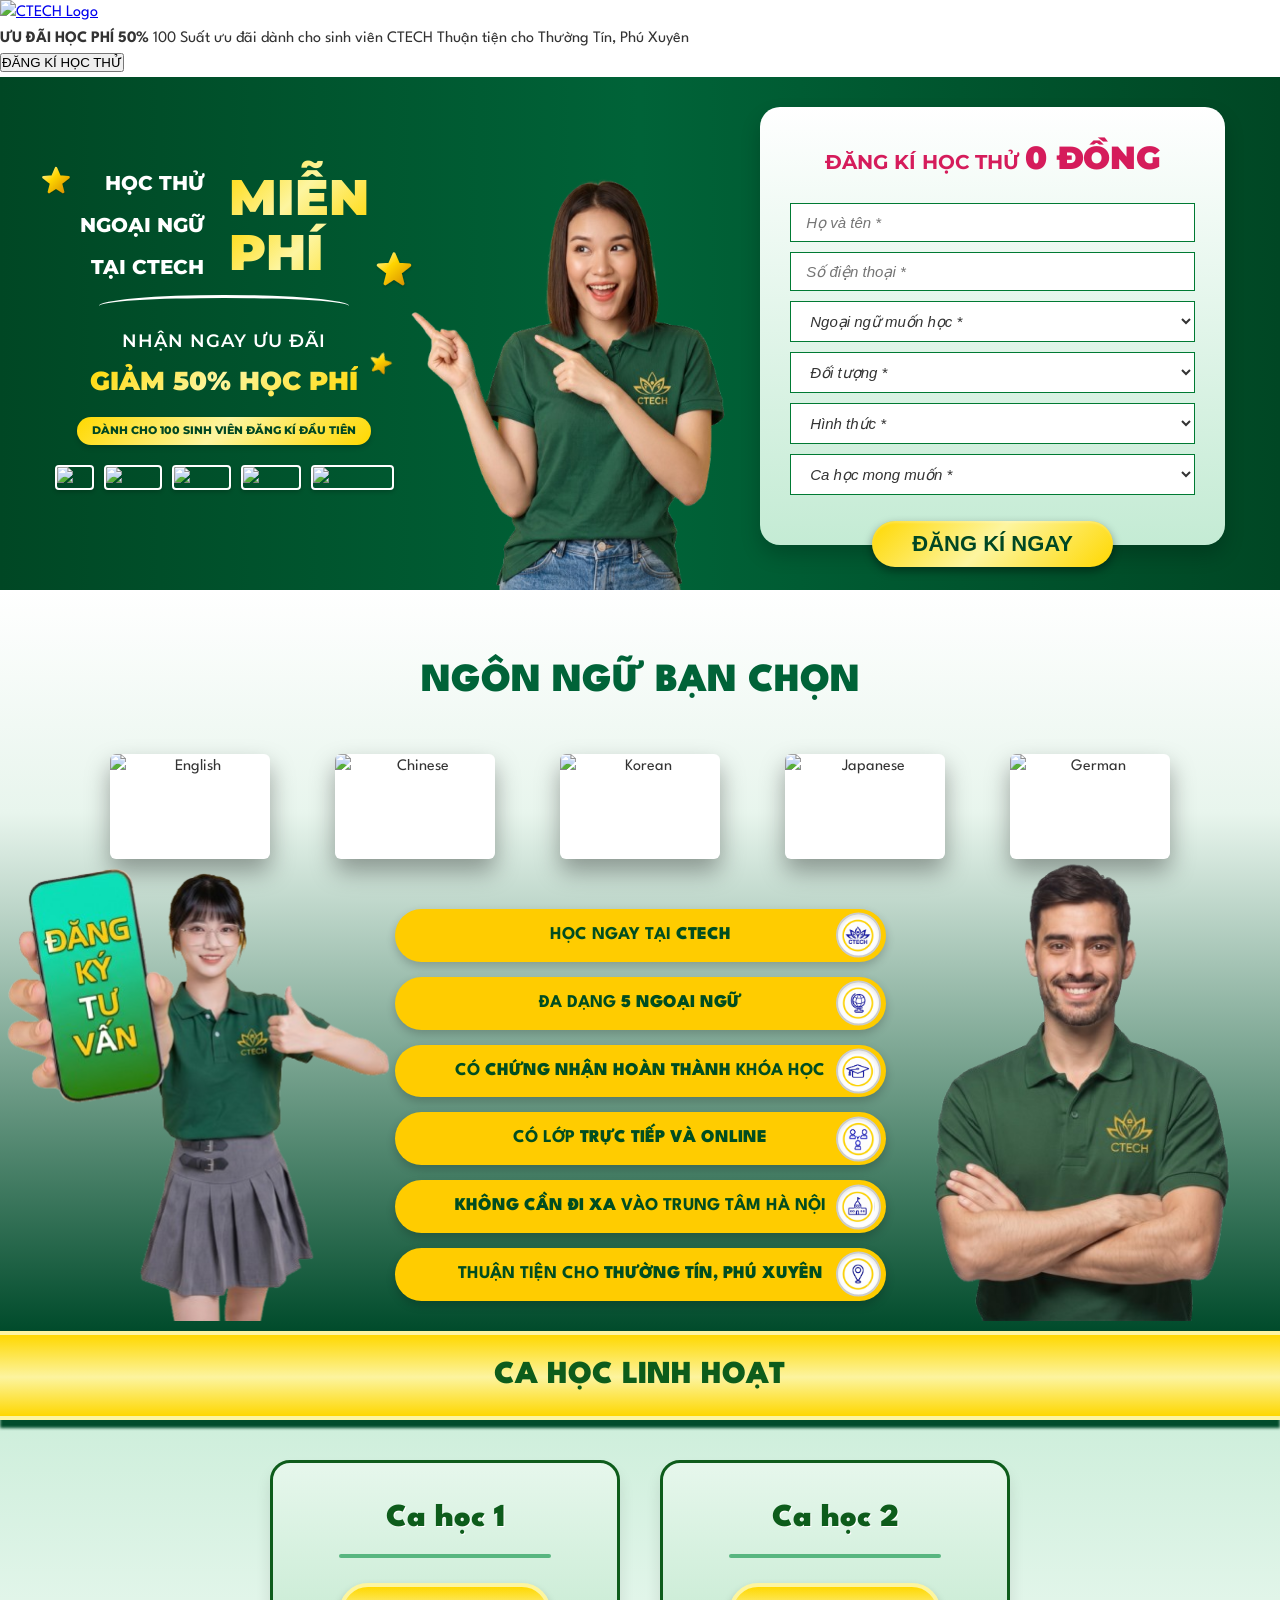
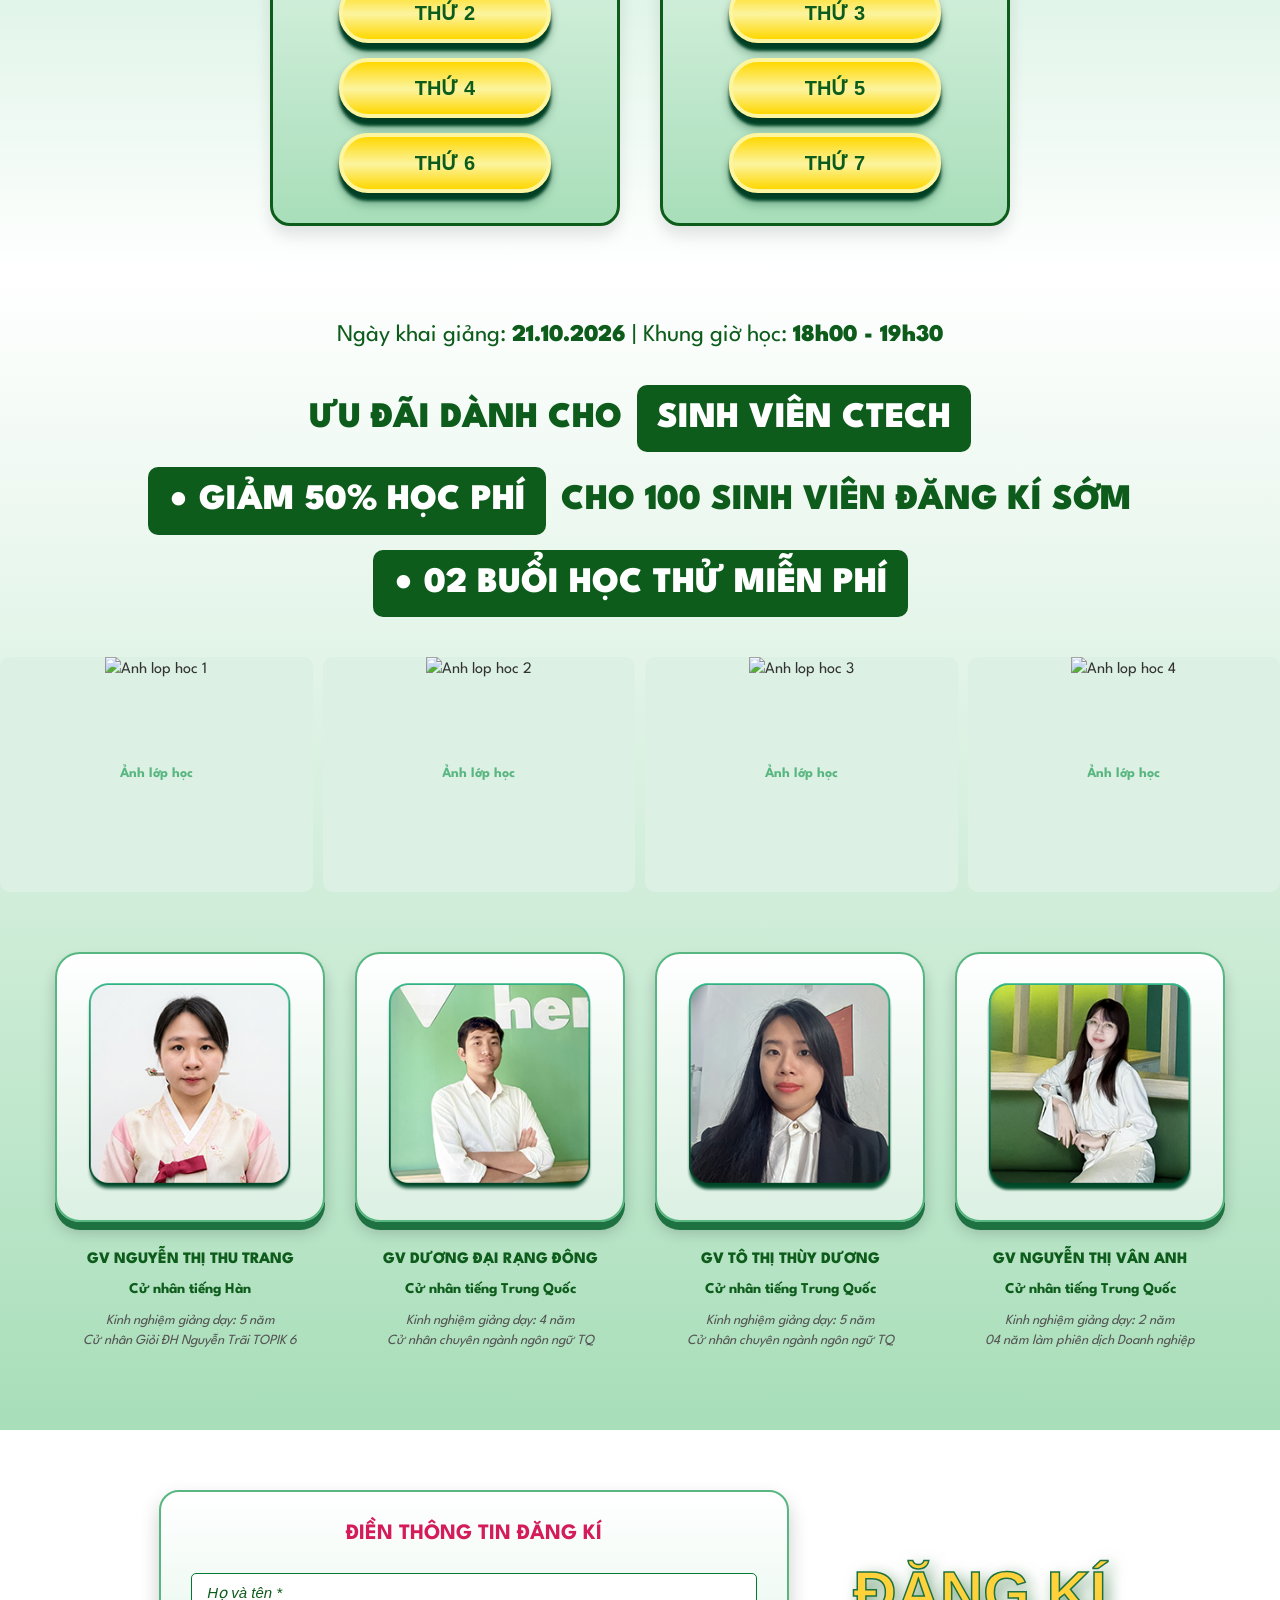
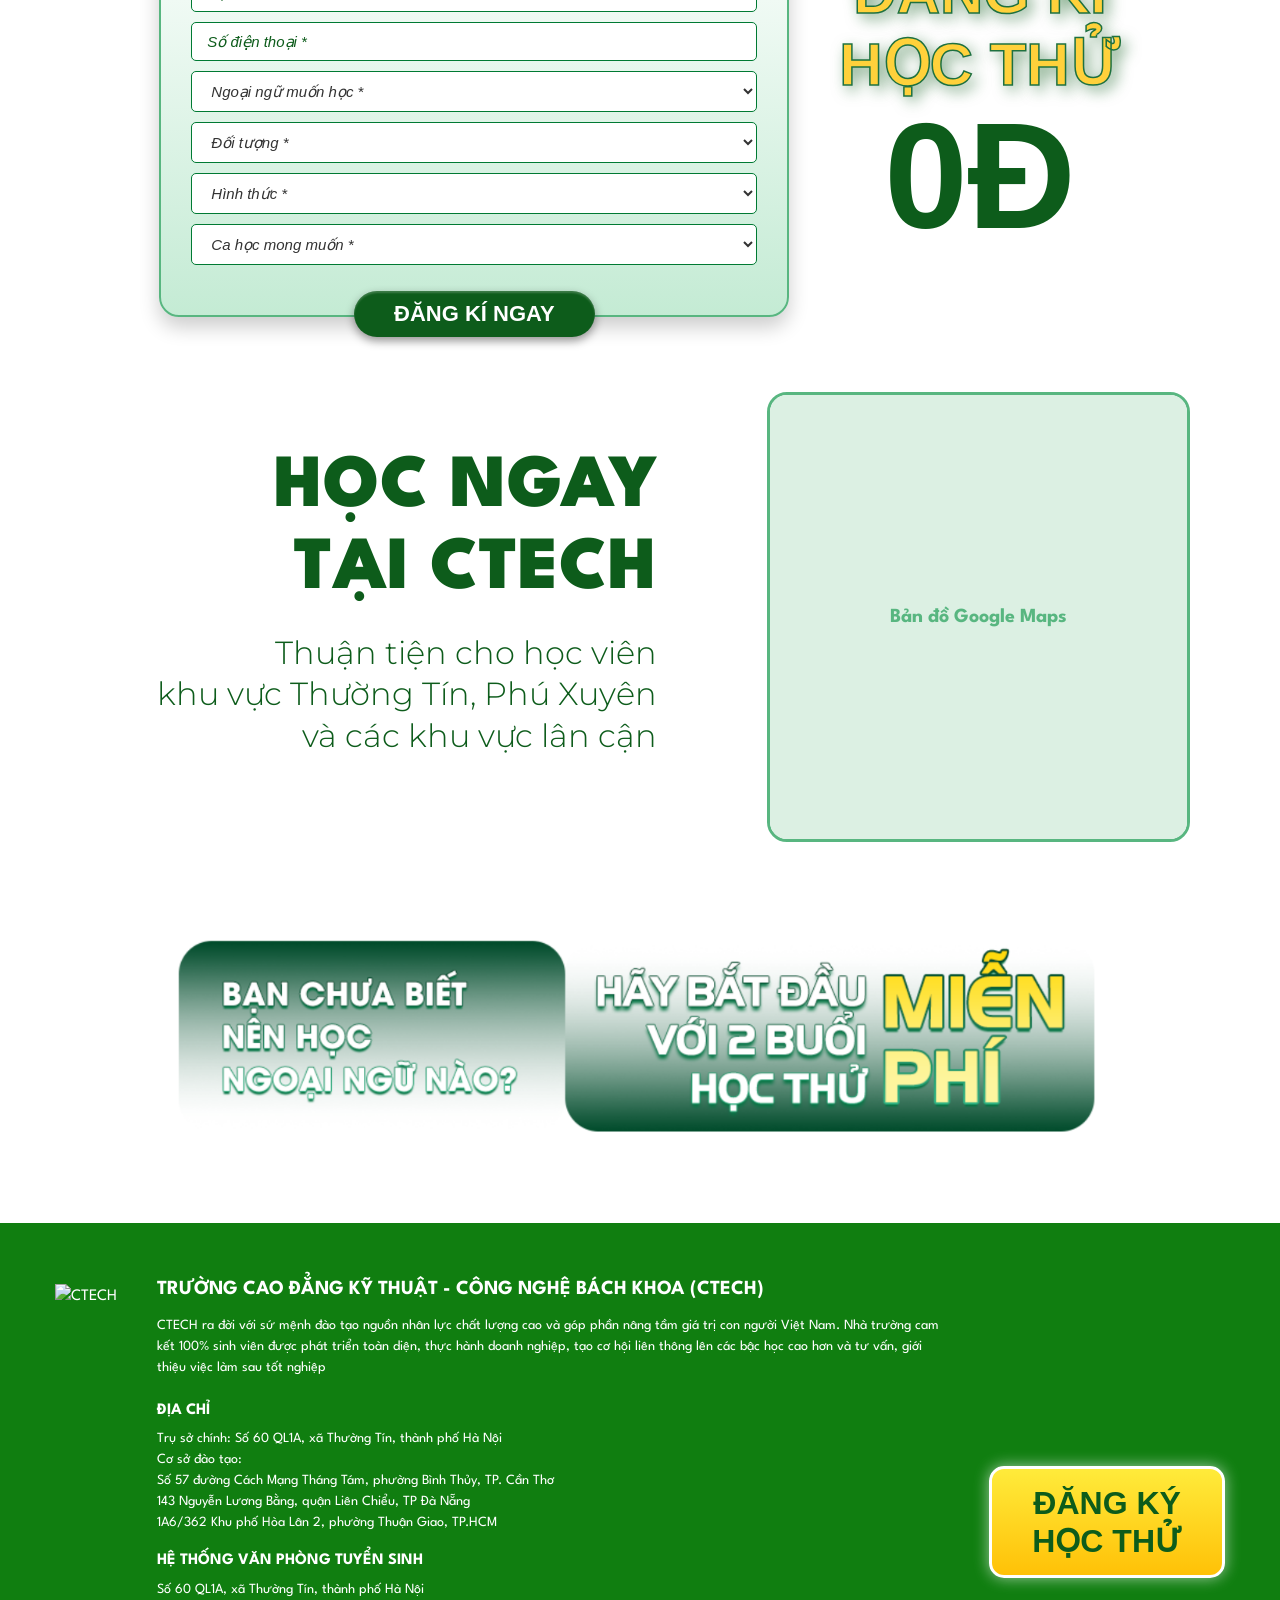
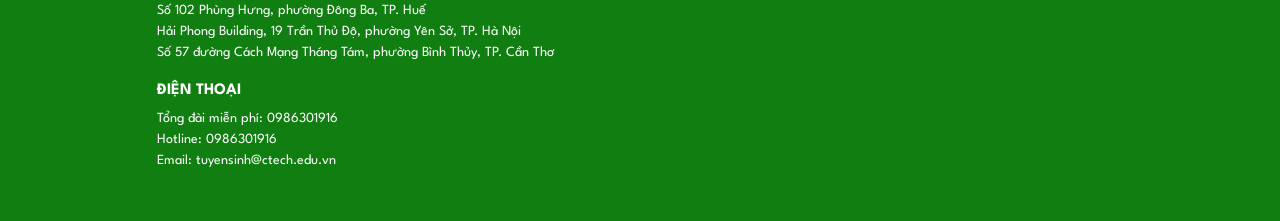
==== index.html @ 94c655a1 "Fix global BR removal, only remove BR in footer info paragraph" ====
﻿<!DOCTYPE html>
<html lang="vi">
<head>
    <meta charset="UTF-8">
    <meta name="viewport" content="width=device-width, initial-scale=1.0">
    <title>CTECH Landing Page</title>
    <link href="https://fonts.googleapis.com/css2?family=League+Spartan:wght@800;900&display=swap" rel="stylesheet">
    <link rel="stylesheet" href="css/colors.css">
    <link rel="stylesheet" href="css/style.css">
    <link rel="stylesheet" href="header/header.css">
    <link rel="stylesheet" href="Banner hero/banner.css">
    <link rel="stylesheet" href="Section2/section2.css">
    <!-- Google Fonts cho phần Banner -->
    <link href="https://fonts.googleapis.com/css2?family=Montserrat:wght@400;600;800;900&display=swap" rel="stylesheet">
</head>
<body>

    <!-- ================= HEADER ================= -->
    <header class="header">
        <div class="header-container">
            <!-- Phần 1: Logo và Text Khuyến mãi -->
            <div class="header-left">
                <a href="#" class="logo">
                    <img src="https://ctech.edu.vn/storage/logo/logo.webp" alt="CTECH Logo">
                </a>
                
                <div class="promo-text">
                    <strong>ƯU ĐÃI HỌC PHÍ 50%</strong>
                    <span>100 Suất ưu đãi dành cho sinh viên CTECH</span>
                    <span>Thuận tiện cho Thường Tín, Phú Xuyên</span>
                </div>
            </div>

            <!-- Phần 2: Nút bấm Đăng ký nằm bên phải -->
            <button class="header-btn">ĐĂNG KÍ HỌC THỬ</button>
        </div>
    </header>

    <!-- ================= HERO BANNER ================= -->
    <section class="hero">
        <div class="hero-container">
            
            <!-- Left: Text content -->
            <div class="hero-left">
                <div class="hero-main-title">
                    <img src="data:image/svg+xml;charset=utf-8,%3Csvg viewBox='0 0 100 100' xmlns='http://www.w3.org/2000/svg'%3E%3Cdefs%3E%3ClinearGradient id='g' x1='0%25' y1='0%25' x2='100%25' y2='100%25'%3E%3Cstop offset='0%25' stop-color='%23fff5b0'/%3E%3Cstop offset='40%25' stop-color='%23ffd500'/%3E%3Cstop offset='100%25' stop-color='%23d68c00'/%3E%3C/linearGradient%3E%3Cfilter id='s' x='-20%25' y='-20%25' width='140%25' height='140%25'%3E%3CfeDropShadow dx='1' dy='3' stdDeviation='2' flood-color='%23003311' flood-opacity='0.5'/%3E%3C/filter%3E%3C/defs%3E%3Cpath d='M50 10 L61 36 L89 38 L65 57 L72 84 L50 70 L28 84 L35 57 L11 38 L39 36 Z' fill='url(%23g)' filter='url(%23s)' stroke='url(%23g)' stroke-width='8' stroke-linejoin='round'/%3E%3C/svg%3E" alt="" class="star-icon-left">
                    <div class="title-col-left">
                        <h2>HỌC THỬ</h2>
                        <h2>NGOẠI NGỮ</h2>
                        <h2>TẠI CTECH</h2>
                    </div>
                    <div class="title-col-right">
                        <h1>MIỄN</h1>
                        <h1>PHÍ</h1>
                        <img src="data:image/svg+xml;charset=utf-8,%3Csvg viewBox='0 0 100 100' xmlns='http://www.w3.org/2000/svg'%3E%3Cdefs%3E%3ClinearGradient id='g' x1='0%25' y1='0%25' x2='100%25' y2='100%25'%3E%3Cstop offset='0%25' stop-color='%23fff5b0'/%3E%3Cstop offset='40%25' stop-color='%23ffd500'/%3E%3Cstop offset='100%25' stop-color='%23d68c00'/%3E%3C/linearGradient%3E%3Cfilter id='s' x='-20%25' y='-20%25' width='140%25' height='140%25'%3E%3CfeDropShadow dx='1' dy='3' stdDeviation='2' flood-color='%23003311' flood-opacity='0.5'/%3E%3C/filter%3E%3C/defs%3E%3Cpath d='M50 10 L61 36 L89 38 L65 57 L72 84 L50 70 L28 84 L35 57 L11 38 L39 36 Z' fill='url(%23g)' filter='url(%23s)' stroke='url(%23g)' stroke-width='8' stroke-linejoin='round'/%3E%3C/svg%3E" alt="" class="star-icon-right">
                    </div>
                </div>

                <div class="hero-divider">
                    <div class="curved-line-css"></div>
                </div>

                <div class="hero-promo">
                    <h3>NHẬN NGAY ƯU ĐÃI</h3>
                    <h2 style="position: relative; display: inline-block;">
                        GIẢM 50% HỌC PHÍ
                        <img src="data:image/svg+xml;charset=utf-8,%3Csvg viewBox='0 0 100 100' xmlns='http://www.w3.org/2000/svg'%3E%3Cdefs%3E%3ClinearGradient id='g' x1='0%25' y1='0%25' x2='100%25' y2='100%25'%3E%3Cstop offset='0%25' stop-color='%23fff5b0'/%3E%3Cstop offset='40%25' stop-color='%23ffd500'/%3E%3Cstop offset='100%25' stop-color='%23d68c00'/%3E%3C/linearGradient%3E%3Cfilter id='s' x='-20%25' y='-20%25' width='140%25' height='140%25'%3E%3CfeDropShadow dx='1' dy='3' stdDeviation='2' flood-color='%23003311' flood-opacity='0.5'/%3E%3C/filter%3E%3C/defs%3E%3Cpath d='M50 10 L61 36 L89 38 L65 57 L72 84 L50 70 L28 84 L35 57 L11 38 L39 36 Z' fill='url(%23g)' filter='url(%23s)' stroke='url(%23g)' stroke-width='8' stroke-linejoin='round'/%3E%3C/svg%3E" alt="" class="star-icon-small">
                    </h2>
                </div>

                <div class="hero-badge">
                    DÀNH CHO 100 SINH VIÊN ĐĂNG KÍ ĐẦU TIÊN
                </div>

                <div class="hero-flags">
                    <img src="https://upload.wikimedia.org/wikipedia/en/a/ae/Flag_of_the_United_Kingdom.svg" alt="UK">
                    <img src="https://upload.wikimedia.org/wikipedia/commons/f/fa/Flag_of_the_People%27s_Republic_of_China.svg" alt="China">
                    <img src="https://upload.wikimedia.org/wikipedia/commons/0/09/Flag_of_South_Korea.svg" alt="Korea">
                    <img src="https://upload.wikimedia.org/wikipedia/en/9/9e/Flag_of_Japan.svg" alt="Japan">
                    <img src="https://upload.wikimedia.org/wikipedia/en/b/ba/Flag_of_Germany.svg" alt="Germany">
                </div>
            </div>

            <!-- Center: Girl Image -->
            <div class="hero-center">
                <img src="Banner hero/student.png" alt="Student" class="hero-girl">
            </div>

            <!-- Right: Form -->
            <div class="hero-right">
                <div class="hero-form-box">
                    <div class="form-title">
                        ĐĂNG KÍ HỌC THỬ <span>0 ĐỒNG</span>
                    </div>
                    <form id="hero-form">
                        <input type="text" name="name" placeholder="Họ và tên *">
                        <input type="tel" name="phone" placeholder="Số điện thoại *">
                        <select name="language">
                            <option value="">Ngoại ngữ muốn học *</option>
                        </select>
                        <select name="target">
                            <option value="">Đối tượng *</option>
                        </select>
                        <select name="format">
                            <option value="">Hình thức *</option>
                        </select>
                        <select name="shift">
                            <option value="">Ca học mong muốn *</option>
                        </select>
                        
                        <div class="form-submit-wrapper">
                            <button type="submit" class="hero-submit-btn">ĐĂNG KÍ NGAY</button>
                        </div>
                    </form>
                </div>
            </div>
            
        </div>
    </section>

            <!-- ================= LANGUAGES ================= -->
    <section class="languages">
        <div class="container text-center">
            <h2 class="section-title">NGÔN NGỮ BẠN CHỌN</h2>
            <div class="flags">
                <img src="https://upload.wikimedia.org/wikipedia/en/a/ae/Flag_of_the_United_Kingdom.svg" alt="English">
                <img src="https://upload.wikimedia.org/wikipedia/commons/f/fa/Flag_of_the_People%27s_Republic_of_China.svg" alt="Chinese">
                <img src="https://upload.wikimedia.org/wikipedia/commons/0/09/Flag_of_South_Korea.svg" alt="Korean">
                <img src="https://upload.wikimedia.org/wikipedia/en/9/9e/Flag_of_Japan.svg" alt="Japanese">
                <img src="https://upload.wikimedia.org/wikipedia/en/b/ba/Flag_of_Germany.svg" alt="German">
            </div>
            
            <div class="languages-content">
                <div class="side-image left-girl">
                    <!-- Ảnh cô gái cầm điện thoại -->
                    <img src="Section2/Section2 IMG/girl-removebg-preview.png" alt="Đăng ký tư vấn">
                </div>
                
                <div class="benefits-list">
                    <ul>
                        <li>
                            <span>HỌC NGAY TẠI <strong>CTECH</strong></span>
                            <div class="icon-circle"><img src="Section2/Section2 IMG/icon1.png" alt="Icon"></div>
                        </li>
                        <li>
                            <span>ĐA DẠNG <strong>5 NGOẠI NGỮ</strong></span>
                            <div class="icon-circle"><img src="Section2/Section2 IMG/icon2.png" alt="Icon"></div>
                        </li>
                        <li>
                            <span>CÓ <strong>CHỨNG NHẬN HOÀN THÀNH</strong> KHÓA HỌC</span>
                            <div class="icon-circle"><img src="Section2/Section2 IMG/icon3.png" alt="Icon"></div>
                        </li>
                        <li>
                            <span>CÓ LỚP <strong>TRỰC TIẾP VÀ ONLINE</strong></span>
                            <div class="icon-circle"><img src="Section2/Section2 IMG/icon4.png" alt="Icon"></div>
                        </li>
                        <li>
                            <span><strong>KHÔNG CẦN ĐI XA</strong> VÀO TRUNG TÂM HÀ NỘI</span>
                            <div class="icon-circle"><img src="Section2/Section2 IMG/icon5.png" alt="Icon"></div>
                        </li>
                        <li>
                            <span>THUẬN TIỆN CHO <strong>THƯỜNG TÍN, PHÚ XUYÊN</strong></span>
                            <div class="icon-circle"><img src="Section2/Section2 IMG/icoon6.png" alt="Icon"></div>
                        </li>
                    </ul>
                </div>
                
                <div class="side-image right-man">
                    <!-- Ảnh người đàn ông khoanh tay -->
                    <img src="Section2/Section2 IMG/man-removebg-preview.png" alt="Nam sinh">
                </div>
            </div>
        </div>
    </section>

    


    <!-- ================= SECTION 3: CA HOC LINH HOAT ================= -->
    <section class="sec-schedule">
        <div class="schedule-title-bar">
            <h2>CA HỌC LINH HOẠT</h2>
        </div>
        <div class="schedule-cards-container">
            <div class="schedule-card">
                <h3>Ca học 1</h3>
                <div class="schedule-line"></div>
                <div class="schedule-pills">
                    <div class="pill">THỨ 2</div>
                    <div class="pill">THỨ 4</div>
                    <div class="pill">THỨ 6</div>
                </div>
            </div>
            
            <div class="schedule-card">
                <h3>Ca học 2</h3>
                <div class="schedule-line"></div>
                <div class="schedule-pills">
                    <div class="pill">THỨ 3</div>
                    <div class="pill">THỨ 5</div>
                    <div class="pill">THỨ 7</div>
                </div>
            </div>
        </div>
    </section>
    <!-- ================= SECTION 4: KHAI GIANG & UU DAI ================= -->
    <section class="sec-offers">
        <div class="offers-container">
            <div class="offers-header">
                <p>Ngày khai giảng: <strong>21.10.2026</strong> | Khung giờ học: <strong>18h00 - 19h30</strong></p>
            </div>
            
            <div class="offers-content">
                <div class="offer-line-1">
                    <span class="text-green">ƯU ĐÃI DÀNH CHO</span>
                    <span class="box-green">SINH VIÊN CTECH</span>
                </div>
                
                <div class="offer-line-2">
                    <span class="box-green">• GIẢM 50% HỌC PHÍ</span>
                    <span class="text-green">CHO 100 SINH VIÊN ĐĂNG KÍ SỚM</span>
                </div>
                
                <div class="offer-line-3">
                    <span class="box-green">• 02 BUỔI HỌC THỬ MIỄN PHÍ</span>
                </div>
            </div>
            
            <div class="offers-gallery">
                <!-- Gallery ?nh th?t (s?n sng d? thay ?nh) -->
                <div class="real-gallery-grid">
                    <div class="gallery-item">
                        <img src="" alt="Anh lop hoc 1" class="placeholder-img">
                    </div>
                    <div class="gallery-item">
                        <img src="" alt="Anh lop hoc 2" class="placeholder-img">
                    </div>
                    <div class="gallery-item">
                        <img src="" alt="Anh lop hoc 3" class="placeholder-img">
                    </div>
                    <div class="gallery-item">
                        <img src="" alt="Anh lop hoc 4" class="placeholder-img">
                    </div>
                </div>
            </div>
        </div>
    <!-- ================= SECTION 5: TEACHERS ================= -->
    <section class="teachers">
        
            <div class="teachers-container">
            <div class="teacher-card">
                <div class="teacher-img-box">
                    <img src="GV IMG/Nguyn_Th_Thu_Trang.png" alt="Nguyễn Thị Thu Trang">
                </div>
                <div class="teacher-info">
                    <h4>GV NGUYỄN THỊ THU TRANG</h4>
                    <p class="teacher-title">Cử nhân tiếng Hàn</p>
                    <p class="teacher-desc">Kinh nghiệm giảng dạy: 5 năm<br>Cử nhân Giỏi ĐH Nguyễn Trãi TOPIK 6</p>
                </div>
            </div>
            
            <div class="teacher-card">
                <div class="teacher-img-box">
                    <img src="GV IMG/Dng_i_Rng_ng.png" alt="Dương Đại Rạng Đông">
                </div>
                <div class="teacher-info">
                    <h4>GV DƯƠNG ĐẠI RẠNG ĐÔNG</h4>
                    <p class="teacher-title">Cử nhân tiếng Trung Quốc</p>
                    <p class="teacher-desc">Kinh nghiệm giảng dạy: 4 năm<br>Cử nhân chuyên ngành ngôn ngữ TQ</p>
                </div>
            </div>
            
            <div class="teacher-card">
                <div class="teacher-img-box">
                    <img src="GV IMG/T_Th_Thy_Dng.png" alt="Tô Thị Thùy Dương">
                </div>
                <div class="teacher-info">
                    <h4>GV TÔ THỊ THÙY DƯƠNG</h4>
                    <p class="teacher-title">Cử nhân tiếng Trung Quốc</p>
                    <p class="teacher-desc">Kinh nghiệm giảng dạy: 5 năm<br>Cử nhân chuyên ngành ngôn ngữ TQ</p>
                </div>
            </div>
            
            <div class="teacher-card">
                <div class="teacher-img-box">
                    <img src="GV IMG/Nguyn_Th_Vn_Anh.png" alt="Nguyễn Thị Vân Anh">
                </div>
                <div class="teacher-info">
                    <h4>GV NGUYỄN THỊ VÂN ANH</h4>
                    <p class="teacher-title">Cử nhân tiếng Trung Quốc</p>
                    <p class="teacher-desc">Kinh nghiệm giảng dạy: 2 năm<br>04 năm làm phiên dịch Doanh nghiệp</p>
                </div>
            </div>
        </div>
    </section>
    </section>

    <!-- ================= SECTION 6: BOTTOM FORM ================= -->
    <section class="sec-bottom-form">
        <div class="bottom-form-container">
                        <div class="hero-form-box" style="border-radius: 20px; border: 2px solid #58b680; max-width: 100%;">
                <div class="form-title" style="color: #d51c5b; font-size: 22px;">
                    ĐIỀN THÔNG TIN ĐĂNG KÍ
                </div>
                <form id="bottom-form">
                    <input type="text" name="name" placeholder="Họ và tên *" required>
                    <input type="tel" name="phone" placeholder="Số điện thoại *" required>
                    <select name="language" required>
                        <option value="" disabled selected hidden>Ngoại ngữ muốn học *</option>
                        <option value="trung">Tiếng Trung</option>
                        <option value="han">Tiếng Hàn</option>
                    </select>
                    <select name="target" required>
                        <option value="" disabled selected hidden>Đối tượng *</option>
                        <option value="sv">Sinh viên</option>
                        <option value="nl">Người đi làm</option>
                    </select>
                    <select name="format" required>
                        <option value="" disabled selected hidden>Hình thức *</option>
                        <option value="offline">Học trực tiếp</option>
                        <option value="online">Học trực tuyến</option>
                    </select>
                    <select name="shift" required>
                        <option value="" disabled selected hidden>Ca học mong muốn *</option>
                        <option value="ca1">Ca học 1</option>
                        <option value="ca2">Ca học 2</option>
                    </select>
                    
                    <div class="form-submit-wrapper">
                        <!-- Nt mu xanh luu b?o d?nh theo ?nh 6.png nhung class base l hero -->
                        <button type="submit" class="hero-submit-btn" style="background: #0d5c1b; color: #fff; text-shadow: none;">ĐĂNG KÍ NGAY</button>
                      </div>
                  </form>
              </div>
              
              <div class="bottom-form-text">
    <h2><span class="text-3d">ĐĂNG KÍ</span><br><span class="text-3d">HỌC THỬ</span><br><span class="text-giant">0Đ</span></h2>
</div>
          </div>
    </section>
    <!-- ================= SECTION 7: LOCATION ================= -->
    <section class="sec-location">
        <div class="location-container">
            <div class="location-text">
                <h2>HỌC NGAY<br>TẠI CTECH</h2>
                <p>Thuận tiện cho học viên<br>khu vực Thường Tín, Phú Xuyên<br>và các khu vực lân cận</p>
            </div>
            <div class="location-map">
                <!-- Khung ch?a Google Maps th?t (s?n sng nhng iframe) -->
                <div class="real-map-placeholder">
                    <span class="map-text">Bản đồ Google Maps</span>
                    <!-- Sau ny ch? c?n pn th? iframe c?a Google Maps vo dy -->
                </div>
            </div>
        </div>
                <div class="location-banner">
            <img src="Banner2.png" alt="Banner 2" style="max-width: 100%; height: auto; display: block; margin: 50px auto 0; clip-path: inset(0 5px 5px 0);">
        </div>
    </section>

    <!-- ================= SECTION 8: FOOTER ================= -->
    <footer class="sec-footer">
        <div class="footer-container">
            <div class="footer-logo">
                <img src="logoFooter.png" alt="CTECH">
            </div>
            <div class="footer-info">
                <h3>TRƯỜNG CAO ĐẲNG KỸ THUẬT - CÔNG NGHỆ BÁCH KHOA (CTECH)</h3>
                <p>CTECH ra đời với sứ mệnh đào tạo nguồn nhân lực chất lượng cao và góp phần nâng tầm giá trị con người Việt Nam. Nhà trường cam kết 100% sinh viên được phát triển toàn diện, thực hành doanh nghiệp, tạo cơ hội liên thông lên các bậc học cao hơn và tư vấn, giới thiệu việc làm sau tốt nghiệp</p>
                <div class="footer-columns">
                    <div class="col">
                        <h4>ĐỊA CHỈ</h4>
                        <p>Trụ sở chính: Số 60 QL1A, xã Thường Tín, thành phố Hà Nội<br>
                        Cơ sở đào tạo:<br>
                        Số 57 đường Cách Mạng Tháng Tám, phường Bình Thủy, TP. Cần Thơ<br>
                        143 Nguyễn Lương Bằng, quận Liên Chiểu, TP Đà Nẵng<br>
                        1A6/362 Khu phố Hòa Lân 2, phường Thuận Giao, TP.HCM</p>
                    </div>
                    <div class="col">
                        <h4>HỆ THỐNG VĂN PHÒNG TUYỂN SINH</h4>
                        <p>Số 60 QL1A, xã Thường Tín, thành phố Hà Nội<br>
                        Số 102 Phùng Hưng, phường Đông Ba, TP. Huế<br>
                        Hải Phong Building, 19 Trần Thủ Độ, phường Yên Sở, TP. Hà Nội<br>
                        Số 57 đường Cách Mạng Tháng Tám, phường Bình Thủy, TP. Cần Thơ</p>
                    </div>
                    <div class="col">
                        <h4>ĐIỆN THOẠI</h4>
                        <p>Tổng đài miễn phí: 0986301916<br>
                        Hotline: 0986301916<br>
                        Email: tuyensinh@ctech.edu.vn</p>
                    </div>
                </div>
            </div>
            <div class="footer-btn-container">
                <button class="footer-btn">ĐĂNG KÝ<br>HỌC THỬ</button>
            </div>
        </div>
    </footer>
    <script src="js/main.js"></script>
</body>
</html>
---- css/colors.css ----
﻿:root {
    --color-primary-dark: #004d20;
    --color-primary: #006338;
    --color-primary-light: #007a33;
    --color-accent: #ffcc00;
    --color-accent-hover: #f7a800;
    --color-white: #ffffff;
    --color-text-dark: #333333;
    --color-text-gray: #555555;
    --color-bg-light: #f9f9f9;
    --color-bg-tint: #e0f2f1;
    --color-bg-green-light: #e8f5e9;
    --color-border: #cccccc;
    --color-transparent: transparent;
}
---- css/style.css ----
﻿/* style.css */

/* Reset & Base Styles */
* {
    margin: 0;
    padding: 0;
    box-sizing: border-box;
}

body {
    font-family: 'League Spartan', 'Montserrat', sans-serif;
    color: var(--color-text-dark);
    line-height: 1.6;
    background-color: var(--color-white);
}

.container {
    max-width: 1200px;
    margin: 0 auto;
    padding: 0 15px;
}

.text-center {
    text-align: center;
}

/* Buttons */
.btn {
    padding: 12px 24px;
    font-size: 16px;
    font-weight: bold;
    border: none;
    border-radius: 5px;
    cursor: pointer;
    transition: 0.3s;
}
.btn-warning {
    background-color: var(--color-accent-hover);
    color: var(--color-white);
}
.btn-warning:hover {
    background-color: #e59a00;
}
.btn-primary {
    background-color: var(--color-primary-light);
    color: var(--color-white);
    width: 100%;
}
.btn-primary:hover {
    background-color: #005a26;
}
.btn-outline {
    background-color: var(--color-transparent);
    border: 2px solid var(--color-white);
    color: var(--color-white);
    padding: 10px 20px;
}
.btn-outline:hover {
    background-color: var(--color-white);
    color: var(--color-primary-light);
}

/* ================= SCHEDULE & OFFERS ================= */
.schedule-offers {
    background: linear-gradient(180deg, #e4f0e7 0%, #b2d5be 50%, #528c68 100%);
    padding: 0 0 60px 0;
}

.schedule-banner {
    background-image: linear-gradient(135deg, rgba(255,216,0,1) 0%, rgba(253,245,160,1) 48%, rgba(255,216,0,1) 100%);
    text-align: center;
    padding: 15px 0;
    box-shadow: 0 15px 25px rgba(0,0,0,0.2); /* Đổ bóng mạnh hơn cho dải băng vàng */
    margin-bottom: 40px;
    border-top: 3px solid #fff;
    border-bottom: 3px solid #fff;
}

.section-title-yellow {
    color: var(--color-primary);
    font-family: 'Arial Black', Arial, sans-serif; 
    font-size: 48px; /* Tiếp tục tăng to hơn */
    letter-spacing: 2px; /* Kéo giãn khoảng cách giữa các chữ cái */
    font-weight: 900;
    margin: 0;
    text-transform: uppercase;
}

.schedule-container {
    margin-bottom: 40px;
}

.schedule-cards {
    display: flex;
    justify-content: center;
    gap: 60px;
    margin-bottom: 30px;
    flex-wrap: wrap;
}

.card {
    background: #d4e8d9;
    border: 1.5px solid var(--color-primary-dark);
    border-radius: 15px;
    width: 320px;
    padding: 30px 20px 40px 20px;
    box-shadow: 0 6px 15px rgba(0,0,0,0.1);
}

.card-header {
    margin-bottom: 35px;
    position: relative;
    display: flex;
    justify-content: center;
    border-bottom: none;
    padding-bottom: 0;
    z-index: 1; /* For stacking context */
}

.card-header::after {
    content: '';
    position: absolute;
    bottom: -15px;
    width: 75%;
    height: 4px; 
    background-color: #0a6438; 
    /* Viền trắng dày 4px bao quanh, sau đó đổ bóng xéo xuống dưới phải */
    box-shadow: 
        0 0 0 4px #ffffff, 
        2px 2px 0 4px #063a20,
        3px 3px 0 4px #063a20,
        4px 4px 0 4px #063a20,
        5px 5px 0 4px #063a20,
        6px 6px 0 4px #063a20;
    z-index: -2;
}

.card h3 {
    font-family: 'League Spartan', 'Montserrat', sans-serif;
    font-size: 50px;
    font-weight: 900;
    color: #0a6438; 
    -webkit-text-stroke: 0; 
    text-transform: none; 
    margin: 0;
    position: relative;
    z-index: 2;
    text-shadow: none;
    letter-spacing: 2px;
}

.card h3::before {
    content: attr(data-text);
    position: absolute;
    left: 0;
    top: 0;
    color: #ffffff; /* Ruột trắng */
    -webkit-text-stroke: 8px #ffffff; /* Viền trắng siêu dày */
    z-index: -1; /* Nằm dưới chữ chính */
    /* Bóng 3D đổ xéo xuống dưới góc phải giống ảnh gốc */
    text-shadow: 
        1px 1px 0 #063a20,
        2px 2px 0 #063a20,
        3px 3px 0 #063a20,
        4px 4px 0 #063a20,
        5px 5px 0 #063a20,
        6px 6px 0 #063a20,
        7px 7px 0 #063a20,
        8px 8px 0 #063a20;
}

.card ul {
    list-style: none;
    padding: 0;
    margin: 0;
    display: flex;
    flex-direction: column;
    gap: 15px;
    align-items: center;
}

.pill {
    font-family: 'Arial Black', Arial, sans-serif;
    background: linear-gradient(180deg, #ffea75 0%, #ffc107 100%);
    color: var(--color-primary-dark);
    font-weight: 900;
    font-size: 24px;
    padding: 10px 40px;
    border-radius: 50px;
    border: 1.5px solid var(--color-primary-dark);
    display: inline-block;
    box-shadow: 0 5px 8px rgba(0,0,0,0.25);
    width: 220px;
    text-align: center;
}

.schedule-info {
    font-size: 20px;
    color: var(--color-primary-dark);
}

/* OFFERS */
.offers-container {
    text-align: center;
}

.offers-title {
    font-size: 32px;
    color: var(--color-primary);
    font-weight: 900;
    margin-bottom: 20px;
    text-transform: uppercase;
    display: flex;
    justify-content: center;
    align-items: center;
    gap: 10px;
    flex-wrap: wrap;
}

.highlight-bg {
    background-color: var(--color-primary);
    color: var(--color-white);
    padding: 5px 15px;
    border-radius: 8px;
    display: inline-flex;
    align-items: center;
}

.offers-list {
    list-style: none;
    padding: 0;
    margin: 0 auto;
    display: inline-flex;
    flex-direction: column;
    align-items: flex-start;
    gap: 15px;
}

.offers-list li {
    display: flex;
    align-items: center;
    font-size: 22px;
    font-weight: 900;
    gap: 10px;
    flex-wrap: wrap;
}

.offers-list .highlight-bg::before {
    content: "•";
    margin-right: 10px;
    color: var(--color-white);
}

.offers-list .normal-text {
    color: var(--color-primary);
}

/* ================= TEACHERS ================= */
.teachers {
    padding: 60px 0;
}
.teacher-grid {
    display: flex;
    justify-content: space-between;
    flex-wrap: wrap;
    gap: 20px;
}
.teacher-card {    display: flex;
    flex-direction: column;
    align-items: center;
    text-align: center;
}

.teacher-img-box {
    width: 100%;
    aspect-ratio: 1; /* Hinh vuong bo tron */
    background: linear-gradient(180deg, #ffffff 0%, #dcf0e3 100%);
    border-radius: 25px;
    box-shadow: 0 8px 0px #1e7140, 0 10px 15px rgba(0,0,0,0.2);
    overflow: hidden;
    margin-bottom: 25px;
    position: relative;
    border: 2px solid #58b680;
}

.teacher-img-box img {
    width: 100%;
    height: 100%;
    object-fit: cover;
    object-position: top center;
}

.teacher-info h4 {
    color: #0d5c1b;
    font-size: 16px;
    font-weight: 800;
    margin: 0 0 5px 0;
    text-transform: uppercase;
}

.teacher-title {
    color: #0d5c1b;
    font-size: 15px;
    font-weight: bold;
    margin: 0 0 10px 0;
}

.teacher-desc {
    color: #555;
    font-size: 14px;
    font-style: italic;
    line-height: 1.4;
    margin: 0;
}

@media (max-width: 768px) {
    .teacher-card {
        width: calc(50% - 15px);
        margin-bottom: 30px;
    }
    .teacher-info h4 { font-size: 14px; }
    .teacher-title { font-size: 13px; }
    .teacher-desc { font-size: 12px; }
}

@media (max-width: 480px) {
    .teacher-card {
        width: 100%;
        max-width: 280px;
    }
}

/* ================= SECTION 3 ================= */
.sec-schedule {
    background: linear-gradient(180deg, #c4ebd4 0%, #ffffff 100%);
    padding-bottom: 50px;
}

.schedule-title-bar {
    background-image: linear-gradient(0deg, rgba(255,216,0,0.996078431372549) 0%, rgba(253,245,160,0.997929739044207) 48%, rgba(255,216,0,0.9999999999999999) 100%);
    text-align: center;
    padding: 15px 0;
    filter: drop-shadow(0px 8px 1.5px #004b2b);
    border-top: 4px solid #fdf5a0;
    border-bottom: 4px solid #fdf5a0;
    margin-bottom: 40px;
    width: 100%;
}

.schedule-title-bar h2 {
    color: #0d5c1b;
    font-size: 32px;
    font-weight: 900;
    margin: 0;
    text-transform: uppercase;
}

.schedule-cards-container {
    max-width: 800px;
    margin: 0 auto;
    display: flex;
    justify-content: center;
    gap: 40px;
    padding: 0 20px;
}

.schedule-card {
    background: linear-gradient(180deg, #e6f7ec 0%, #a8deb9 100%);
    border: 3px solid #0d5c1b;
    border-radius: 20px;
    padding: 30px 40px;
    width: 100%;
    max-width: 350px;
    text-align: center;
    box-shadow: 0 10px 15px rgba(0,0,0,0.1);
}

.schedule-card h3 {
    color: #0d5c1b;
    font-size: 32px;
    font-weight: 900;
    margin: 0 0 10px 0;
    text-shadow: 1px 1px 0px #fff;
}

.schedule-line {
    width: 80%;
    height: 4px;
    background-color: #58b680;
    margin: 0 auto 25px auto;
    border-radius: 2px;
}

.schedule-pills {
    display: flex;
    flex-direction: column;
    gap: 15px;
    align-items: center;
}

.schedule-pills .pill {
    background-image: linear-gradient(0deg, rgba(255,216,0,0.996078431372549) 0%, rgba(253,245,160,0.997929739044207) 48%, rgba(255,216,0,0.9999999999999999) 100%);
    color: #0d5c1b;
    font-size: 20px;
    font-weight: 900;
    padding: 10px 40px;
    border-radius: 29px;
    border: 4px solid #fdf5a0;
    filter: drop-shadow(0px 8px 1.5px #004b2b);
    width: 80%;
}

@media (max-width: 768px) {
    .schedule-cards-container {
        flex-direction: column;
        align-items: center;
        gap: 20px;
    }
    .schedule-title-bar h2 { font-size: 24px; }
}

/* ================= SECTION 4 ================= */
.sec-offers {
    background: linear-gradient(180deg, #ffffff 0%, #a8deb9 100%);
    padding-top: 40px;
    text-align: center;
}

.offers-header p {
    color: #0d5c1b;
    font-size: 24px;
    margin: 0 0 30px 0;
}

.offers-header strong {
    font-weight: 900;
}

.offers-content {
    display: flex;
    flex-direction: column;
    gap: 15px;
    align-items: center;
    margin-bottom: 40px;
}

.offer-line-1, .offer-line-2, .offer-line-3 {
    display: flex;
    align-items: center;
    justify-content: center;
    gap: 15px;
    flex-wrap: wrap;
}

.text-green {
    color: #0d5c1b;
    font-size: 36px;
    font-weight: 900;
    text-transform: uppercase;
}

.box-green {
    background-color: #0d5c1b;
    color: #ffffff;
    font-size: 36px;
    font-weight: 900;
    padding: 5px 20px;
    border-radius: 10px;
    text-transform: uppercase;
}





@media (max-width: 768px) {
    .offers-header p { font-size: 16px; }
    .text-green, .box-green { font-size: 20px; }
    .offer-line-1, .offer-line-2, .offer-line-3 { gap: 10px; }
}

/* ================= SECTION 6 ================= */
.sec-bottom-form {
    background-color: #ffffff;
    padding: 60px 0;
}

.bottom-form-container { max-width: 1200px;
    margin: 0 auto;
    display: flex;
    justify-content: center;
    align-items: center;
    gap: 50px;
    padding: 0 15px;
}



.form-title-red {
    color: #d51c5b;
    font-size: 22px;
    font-weight: 900;
    text-align: center;
    margin: 0 0 20px 0;
    text-transform: uppercase;
}

#bottom-form input, #bottom-form select {
    width: 100%;
    padding: 10px 15px; /* D?ng b? y h?t Section 2 */
    margin-bottom: 10px; /* D?ng b? y h?t Section 2 */
    border: 1px solid #007a33; /* Mau vien y het Section 2 */
    border-radius: 5px; /* Vien go y het Section 2 mac dinh */
    font-size: 15px;
    color: #333;
    background-color: #ffffff;
    font-style: italic;
}

#bottom-form input::placeholder {
    color: #0d5c1b;
}

.bottom-form-text h2 {
    text-align: center;
    line-height: 1;
    margin: 0;
}

.text-3d {
    font-family: 'Arial Black', Arial, sans-serif;
    color: #ffd13b; /* Mu vng nh?t v m?t hon */
    font-size: 60px;
    font-weight: 900;
    text-transform: uppercase;
    -webkit-text-stroke: 1.5px #1e7140; /* Vi?n xanh l nh?t hn 1 cht */
    text-shadow: 5px 5px 15px rgba(13, 92, 27, 0.6); /* Bng d? m? to? ra, khng ph?i bng c?ng */
    line-height: 1.2;
}

.text-giant {
    font-family: 'Arial Black', Arial, sans-serif;
    color: #0d5c1b;
    font-size: 150px;
    font-weight: 900;
    text-transform: uppercase;
}

@media (max-width: 768px) {
    .bottom-form-container {
        flex-direction: column-reverse; /* Form ? du?i, text ? trn */
        gap: 30px;
    }
    .text-3d {
    font-family: 'Arial Black', Arial, sans-serif; font-size: 40px; }
    .text-giant {
    font-family: 'Arial Black', Arial, sans-serif; font-size: 100px; }
}

/* ================= SECTION 7 ================= */
.sec-location {
    padding: 60px 0;
    max-width: 1400px; /* N?i thm d? ch?a map to */
    margin: 0 auto;
}

.location-container {
    display: flex;
    justify-content: center;
    align-items: center;
    gap: 50px;
    margin-bottom: 40px;
}

.location-text {
    text-align: right;
    width: 700px; /* M? r?ng chi?u ngang kh?i ch? */
    margin-right: 150px; /* D?ch m?nh sang tri (kho?ng 5cm) */
    transform: translateY(-60px); /* Knh ln trn (kho?ng 2cm) */
}

.location-text h2 {
    color: #0d5c1b;
    font-size: 75px; /* To hn r?t nhi?u */
    font-weight: 900;
    line-height: 1.1;
    margin: 0 0 20px 0;
}

.location-text p {
    font-family: 'Montserrat', sans-serif; /* m b?o c font m?nh */
    color: #0d5c1b;
    font-size: 32px; /* Phng to ln cho cn x?ng v?i ti?u d? kh?ng l? */
    font-weight: 300; /* Nt m?nh nh trong ?nh */
    line-height: 1.3; /* C c c dng l?i cho ging ?nh */
    margin: 0;
}

.location-map {
    width: 450px; /* Ngang b?ng d?c */
    height: 450px; /* Ngang b?ng d?c */
    overflow: hidden;
    border-radius: 20px;
    border: 3px solid #58b680;
    transform: translate(-90px, -45px); /* Knh ln trn ~1.5cm v d?ch tri ~3cm */
}



.cta-right .text-yellow {
    color: #ffc107;
    font-size: 40px;
    font-weight: 900;
}

/* ================= SECTION 8 ================= */
.sec-footer {
    background-color: #107e10; /* Mu xanh nh?t v tu?i hn m?t cht */
    padding: 50px 0;
    color: #ffffff;
}

.footer-container {
    max-width: 1200px;
    margin: 0 auto;
    display: flex;
    gap: 40px;
    align-items: center;
    padding: 0 15px;
}

.footer-logo img {
    width: 150px;
    margin-bottom: 450px;
}

.footer-info {
    flex: 1;
}

.footer-info h3 {
    font-size: 20px;
    margin: 0 0 10px 0;
}

.footer-info p, .footer-columns p {
    font-size: 14px;
    line-height: 1.5;
    margin: 0;
    color: #ffffff; /* Mu tr?ng */
}
.footer-info > p {
    margin-bottom: 20px;
}

.footer-columns {
    display: flex;
    flex-direction: column;
    gap: 15px; /* Xt l?i vo thnh 1 c?t d?c nh ?nh */
}

.footer-columns h4 {
    font-size: 16px;
    margin: 0 0 5px 0;
    color: #ffffff; /* Mu tr?ng nh ?nh */
    font-weight: bold;
}

.footer-btn {
    background: linear-gradient(180deg, #ffeb3b 0%, #ffc107 100%);
    color: #0d5c1b;
    font-size: 32px;
    font-weight: 900;
    font-family: Arial, sans-serif;
    padding: 15px 40px;
    border: 3px solid #ffffff; /* Vi?n tr?ng pht sng */
    border-radius: 15px;
    cursor: pointer;
    box-shadow: 0 0 15px rgba(255,255,255,0.6); /* Glow tr?ng xunh quanh */
    line-height: 1.2;
}

@media (max-width: 768px) {
    .location-container { flex-direction: column; text-align: center; gap: 30px; }
    
    .location-text {
        width: 100%;
        margin-right: 0;
        transform: none;
        text-align: center;
    }
    
    .location-text h2 {
        font-size: 40px;
    }
    
    .location-text p {
        font-size: 18px;
    }
    
    .location-map {
        width: 100%;
        max-width: 400px;
        height: 350px;
        transform: none;
        margin: 0 auto;
    }

    .footer-container { flex-direction: column; text-align: center; }
    .footer-columns { flex-direction: column; gap: 15px; text-align: left; }
}



/* ================= GALLERY GRID (SECTION 4) ================= */
.real-gallery-grid {
    display: grid;
    grid-template-columns: repeat(4, 1fr);
    gap: 10px;
    width: 100%;
    margin-top: 30px;
}

.gallery-item {
    width: 100%;
    aspect-ratio: 4 / 3; /* T? l? ?nh ch? nh?t chu?n */
    background-color: #dcf0e3; /* Mu n?n ch? ch? c? ?nh */
    border-radius: 10px;
    overflow: hidden;
    position: relative;
}

.gallery-item img {
    width: 100%;
    height: 100%;
    object-fit: cover;
}

.placeholder-img::before {
    content: "Ảnh lớp học";
    position: absolute;
    top: 50%;
    left: 50%;
    transform: translate(-50%, -50%);
    color: #58b680;
    font-weight: bold;
    font-size: 14px;
}

@media (max-width: 768px) {
    .real-gallery-grid {
        grid-template-columns: repeat(2, 1fr); /* Mobile hi?n 2 c?t */
        gap: 10px;
    }
}

.real-map-placeholder {
    width: 100%;
    height: 100%;
    background-color: #dcf0e3;
    display: flex;
    justify-content: center;
    align-items: center;
    color: #58b680;
    font-weight: bold;
    font-size: 20px;
}

/* ================= TEACHERS SLIDER CSS ================= */
.teachers-slider-wrapper {
    position: relative;
    max-width: 1250px;
    margin: 0 auto;
    padding: 0 40px;
}

.teachers-container {
    display: flex;
    gap: 30px;
    overflow-x: auto;
    scroll-behavior: smooth;
    scroll-snap-type: x mandatory;
    padding-bottom: 20px;
    -ms-overflow-style: none;  /* IE and Edge */
    scrollbar-width: none;  /* Firefox */
}
.teachers-container::-webkit-scrollbar {
    display: none; /* Chrome, Safari, Opera */
}

.teacher-card {
    flex: 0 0 calc(25% - 22.5px);
    scroll-snap-align: start;
}

.teacher-nav-btn {
    position: absolute;
    top: 40%;
    transform: translateY(-50%);
    background: #0d5c1b;
    color: #fff;
    border: none;
    width: 40px;
    height: 40px;
    border-radius: 50%;
    font-size: 20px;
    cursor: pointer;
    z-index: 10;
    box-shadow: 0 4px 6px rgba(0,0,0,0.3);
    display: flex;
    align-items: center;
    justify-content: center;
}

.teacher-prev { left: 0; }
.teacher-next { right: 0; }

.teacher-nav-btn:hover {
    background: #ffc107;
    color: #0d5c1b;
}

@media (max-width: 992px) {
    .teacher-card { flex: 0 0 calc(50% - 15px); }
}

@media (max-width: 576px) {
    .teachers-slider-wrapper { padding: 0; }
    .teacher-card { flex: 0 0 85%; scroll-snap-align: center; }
    .teacher-nav-btn { display: none; /* ?n nt trn dt, vu?t cho ti?n */ }
    .teachers-container { padding: 0 15px 20px 15px; gap: 15px; }
}

/* ================= HOVER EFFECT ================= */
.teachers-container {
    max-width: 1200px;
    margin: 0 auto;
    display: flex;
    justify-content: center;
    gap: 30px;
    padding: 0 15px;
    flex-wrap: wrap; /* Tr? l?i ch? d? wrap (ko tr??t ngng n?a) */
    overflow-x: visible;
}

.teacher-card {
    width: calc(25% - 22.5px);
    transition: all 0.3s ease; /* Hi?u ?ng m??t m */
    border-radius: 25px;
    padding-bottom: 20px;
}

.teacher-card:hover {
    transform: translateY(-15px); /* Hi?u ?ng n?i l?n */
    box-shadow: 0 15px 30px rgba(13, 92, 27, 0.2); /* Bng ?? s?u h?n */
    background: linear-gradient(180deg, #ffffff 0%, #e6f7ec 100%);
}

.teacher-card:hover .teacher-img-box {
    box-shadow: 0 12px 0px #1e7140, 0 15px 25px rgba(0,0,0,0.3);
}

.teacher-nav-btn { display: none !important; }

@media (max-width: 992px) {
    .teacher-card { width: calc(50% - 15px); }
}

@media (max-width: 576px) {
    .teacher-card { width: 100%; max-width: 300px; margin: 0 auto; }
}


/* Custom size & pos cho form duoi cung (chi ap dung tren PC) */
@media (min-width: 769px) {
    .sec-bottom-form .hero-form-box {
        width: 630px; /* Tang them 150px tuong duong 4cm */
        flex-shrink: 0;
         /* Dich trai manh them 100px nua tuong duong 5cm */
    }
}
---- Banner hero/banner.css ----
﻿/* ================= HERO SECTION ================= */
.hero {
    font-family: 'Montserrat', sans-serif;
    background: linear-gradient(90deg, #004724 0%, #006338 50%, #004724 100%);
    padding: 30px 0 0 0;
    position: relative;
    overflow: hidden;
}

.hero-container {
    max-width: 1200px; 
    margin: 0 auto;
    display: flex;
    justify-content: space-between;
    align-items: flex-end; 
    padding: 0 15px;
    gap: 15px;
}

.hero-left {
    width: 350px;
    padding-bottom: 100px;
    display: flex;
    flex-direction: column;
    align-items: center; 
}

.hero-main-title {
    display: flex;
    align-items: stretch; 
    gap: 25px; 
    position: relative;
    margin-left: 0px; 
}

.star-icon-left { width: 32px; position: absolute; top: -5px; left: -40px; }
.star-icon-right { width: 40px; position: absolute; bottom: -10px; right: -45px; }

.title-col-left { display: flex; flex-direction: column; justify-content: space-between; text-align: right; padding: 3px 0; }
.title-col-left h2 { color: #ffffff; font-size: 20px; font-weight: 800; margin: 0; line-height: 1; white-space: nowrap; }

.title-col-right { display: flex; flex-direction: column; justify-content: space-between; text-align: left; position: relative; }
.title-col-right h1 {
    font-size: 50px; 
    font-weight: 900;
    margin: -10px 0; padding: 10px 0; line-height: 1.1;
    background-image: linear-gradient(135deg, rgba(255,216,0,1) 0%, rgba(253,245,160,1) 48%, rgba(255,216,0,1) 100%);
    -webkit-background-clip: text;
    -webkit-text-fill-color: transparent;
    color: transparent;
}

.hero-divider { margin: 15px 0 10px 0; }
.curved-line-css { width: 250px; height: 22px; border-top: 3px solid #ffffff; border-radius: 50% 50% 0 0; }

.hero-promo h3 { color: #ffffff; font-size: 18px; font-weight: 600; letter-spacing: 1px; margin: 0; text-align: center; }
.hero-promo h2 {
    font-size: 26px; font-weight: 900; margin: 5px 0 15px 0; text-align: center;
    background-image: linear-gradient(135deg, rgba(255,216,0,1) 0%, rgba(253,245,160,1) 48%, rgba(255,216,0,1) 100%);
    -webkit-background-clip: text; -webkit-text-fill-color: transparent; color: transparent;
}
.star-icon-small { width: 25px; position: absolute; top: -10px; right: -35px; transform: rotate(15deg); }

.hero-badge {
    background-image: linear-gradient(135deg, rgba(255,216,0,1) 0%, rgba(253,245,160,1) 48%, rgba(255,216,0,1) 100%);
    color: #004724; font-weight: 800; display: inline-block; padding: 5px 15px; font-size: 11px; border-radius: 30px; margin-bottom: 20px; box-shadow: 0 3px 5px rgba(0,0,0,0.15);
}

.hero-flags { display: flex; gap: 10px; }
.hero-flags img { height: 25px; border: 2px solid #fff; border-radius: 4px;
    #hero-form input::placeholder {
        color: #007a33;
    }
    #hero-form input, #hero-form select {
        color: #007a33;
    } box-shadow: 0 2px 4px rgba(0,0,0,0.2); }

.hero-center { display: flex; justify-content: center; position: relative; z-index: 2; }
.hero-girl { max-height: 450px; margin-bottom: -5px; }

.hero-right {
    width: 480px; 
    padding-bottom: 45px;
    position: relative;
    z-index: 2;
    margin-left: auto;
}
.hero-form-box { background: linear-gradient(180deg, #ffffff 0%, #c4ebd4 100%); border-radius: 20px; padding: 25px 30px 40px 30px; box-shadow: 0 10px 20px rgba(0,0,0,0.2); position: relative; }
.form-title { color: #d51c5b; font-size: 20px; font-weight: bold; text-align: center; margin-bottom: 20px; text-transform: uppercase; white-space: nowrap; }
.form-title span { font-size: 32px; font-weight: 900; }
#hero-form input, #hero-form select { width: 100%; padding: 10px 15px; margin-bottom: 10px; border: 1px solid #007a33; font-size: 15px; color: #333; background-color: #ffffff; font-style: italic; }
.form-submit-wrapper { position: absolute; bottom: -22px; left: 0; width: 100%; text-align: center; }
.hero-submit-btn {
    background-image: linear-gradient(135deg, rgba(255,216,0,1) 0%, rgba(253,245,160,1) 48%, rgba(255,216,0,1) 100%);
    color: #004724; font-size: 22px; font-weight: bold; padding: 10px 40px; border: none; border-radius: 50px; cursor: pointer; box-shadow: 0 4px 10px rgba(0,0,0,0.4), inset 0 2px 2px rgba(255,255,255,0.2); transition: 0.2s;
}
.hero-submit-btn:hover { transform: translateY(-2px); box-shadow: 0 6px 12px rgba(0,0,0,0.5), inset 0 2px 2px rgba(255,255,255,0.2); }


/* ================= MOBILE RESPONSIVE ================= */
@media (max-width: 768px) {
    .hero {
        padding: 15px 0 0 0;
    }
    
    .hero-container {
        flex-wrap: wrap;
        justify-content: center;
        align-items: flex-end;
        gap: 0; /* Bo khoang cach de cho text va girl overlap nhu trong anh */
        padding: 0; /* Form box full width hoac co padding rat nho */
    }
    
    /* ---- Nửa trên (Text + Girl) ---- */
    .hero-left {
        width: 55%;
        padding-bottom: 20px;
        align-items: flex-end; /* Text neo ve phia ben phai de sat co gai */
        padding-left: 10px;
    }
    
    .hero-main-title {
        gap: 5px;
        margin-left: 0;
    }
    
    .star-icon-left { width: 12px; left: -10px; top: 0; }
    .star-icon-right { width: 15px; right: -15px; bottom: 0; }
    
    .title-col-left h2 { font-size: 11px; }
    .title-col-right h1 { font-size: 28px; margin: 0; padding: 0; }
    
    .curved-line-css { width: 130px; height: 8px; border-top: 2px solid #ffffff; margin-right: 10px; }
    
    .hero-promo {
        display: flex;
        flex-direction: column;
        align-items: center; 
        width: 100%;
        padding-right: 5px;
    }
    
    .hero-promo h3 { font-size: 9px; }
    .hero-promo h2 { font-size: 17px; margin: 5px 0; }
    
    .hero-badge { font-size: 8px; padding: 4px 8px; margin-bottom: 10px; text-align: center; line-height: 1.2; }
    
    .hero-flags { gap: 4px; justify-content: center; margin-right: 5px; }
    .hero-flags img { height: 16px; border-width: 1px; }
    
    .hero-center {
        width: 45%;
        display: flex;
        justify-content: flex-start; /* Co gai neo ve phia ben trai de sat text */
        position: relative;
        left: -10px; /* Keo co gai dich vao de overlap giong anh */
    }
    
    .hero-girl {
        max-height: 230px;
        width: 115%; /* Phong to mot chut de fill khoang trong */
        object-fit: contain;
        object-position: bottom left;
    }
    
    /* ---- Nửa dưới (Form box) ---- */
    .hero-right {
        width: 100%; 
        margin-top: 0; /* Sat vao co gai */
        padding-bottom: 0;
    }
    
    .hero-form-box { 
        padding: 20px 15px 40px 15px; 
        border-radius: 20px 20px 0 0; /* Chi bo tron 2 goc tren giong anh */
        background: linear-gradient(180deg, #ffffff 0%, #76c596 100%); /* Mau xanh dam hon o duoi */
        box-shadow: 0 -5px 15px rgba(0,0,0,0.1);
    }
    
    .form-title { 
        font-size: 15px; 
        margin-bottom: 15px;
    }
    .form-title span { 
        font-size: 22px; 
    }
    
    #hero-form input, #hero-form select {
        padding: 8px 12px;
        margin-bottom: 8px;
        font-size: 13px;
        border: 1px solid #007a33;
        border-radius: 4px;
    #hero-form input::placeholder {
        color: #007a33;
    }
    #hero-form input, #hero-form select {
        color: #007a33;
    }
    }
    
    .form-submit-wrapper {
        bottom: -18px;
    }
    
    .hero-submit-btn { 
        font-size: 16px; 
        padding: 8px 30px; 
        /* Doi mau nut tu Vang sang Xanh dam */
        background-image: linear-gradient(180deg, #007a33 0%, #004b2b 100%);
        color: #ffffff;
        border: 2px solid #ffffff;
        text-shadow: none; /* Bo do bong chu vang */
        box-shadow: 0 4px 8px rgba(0,0,0,0.3);
    }
}


/* ================= HIDE/SHOW LOGIC ================= */
.mobile-only {
    display: none !important;
}

/* ================= MOBILE RESPONSIVE ================= */
@media (max-width: 768px) {
    .pc-only {
        display: none !important;
    }
    
    .mobile-only {
        display: block !important;
    }
    
    .hero-badge.mobile-only {
        display: inline-block !important;
    }
    
    .hero-flags img.mobile-only {
        display: inline-block !important;
    }
    
    .hero {
        padding: 20px 0 0 0;
    }
    
    .hero-container {
        display: flex;
        flex-wrap: wrap;
        justify-content: center;
        align-items: flex-end;
        gap: 0;
        padding: 0 10px;
    }
    
    /* ---- KHỐI CHỮ CỐ ĐỊNH KÍCH THƯỚC ---- */
    .hero-left {
        width: 220px; 
        flex: none;
        padding-bottom: 20px;
        align-items: center; 
        position: relative;
        z-index: 3;
        transform: translateX(-25px); /* Dịch toàn bộ cụm chữ sang trái theo yêu cầu */
    }
    
    .hero-main-title {
        gap: 8px;
        margin-left: 0;
        align-items: stretch;
    }
    
    .star-icon-left { width: 14px; left: -12px; top: -5px; }
    .star-icon-right { width: 18px; right: -15px; bottom: 0; }
    
    .title-col-left { padding: 0; }
    .title-col-left h2 { font-size: 15px; line-height: 1.1; margin: 0; }
    .title-col-right h1 { font-size: 38px; margin: -5px 0; padding: 5px 0; line-height: 1.1; }
    
    .curved-line-css { width: 160px; height: 10px; border-top: 2px solid #ffffff; margin-right: 0; }
    
    .hero-promo {
        display: flex;
        flex-direction: column;
        align-items: center; 
        width: 100%;
        padding-right: 0;
    }
    
    .hero-promo h3 { font-size: 11px; white-space: nowrap; }
    .hero-promo h2 { font-size: 21px; margin: 5px 0 8px 0; white-space: nowrap; }
    
    .hero-badge { font-size: 9px; padding: 6px 14px; margin-bottom: 12px; white-space: nowrap; }
    
    .hero-flags { gap: 5px; justify-content: center; margin-right: 0; }
    .hero-flags img { height: 18px; border-width: 1px; border-radius: 3px; }
    
    /* ---- KHỐI CÔ GÁI CỐ ĐỊNH ---- */
    .hero-center {
        width: 170px; /* Khóa chết chiều rộng */
        flex: none;
        display: flex;
        justify-content: flex-start;
        margin-left: -35px; /* KÉO CÔ GÁI ĐÈ LÊN KHỐI CHỮ */
        z-index: 2;
    }
    
    .hero-girl {
        max-height: 250px;
        width: 100%;
        object-fit: contain;
        object-position: bottom left;
    }
    
    /* ---- KHỐI FORM ---- */
    .hero-right {
        width: 100%; 
        max-width: 400px; /* Khóa không cho phình to trên màn hình iPad/Tablet ngang */
        margin: 5px auto 0 auto; 
        padding-bottom: 20px;
        z-index: 4;
    }
    
    .hero-form-box { 
        padding: 20px 15px 35px 15px; 
        border-radius: 20px 20px 0 0;
        background: linear-gradient(180deg, #ffffff 0%, #76c596 100%);
        box-shadow: 0 -5px 15px rgba(0,0,0,0.1);
        margin: 0; 
    }
    
    .form-title.mobile-only { 
        font-size: 18px; 
        margin-bottom: 15px;
        text-align: center;
        white-space: nowrap; /* Ép chữ nằm trên 1 hàng y như ảnh mẫu */
        display: block !important;
    }
    .form-title.mobile-only span { 
        font-size: 20px; 
        color: #d51c5b; /* Màu hồng đậm */
    }
    
    #hero-form input, #hero-form select {
        padding: 10px 12px;
        margin-bottom: 8px;
        font-size: 13px;
        border: 1px solid #007a33;
        border-radius: 4px;
        background-color: #ffffff;
        color: #007a33;
    }
    #hero-form input::placeholder {
        color: #007a33;
    }
    
    .form-submit-wrapper {
        bottom: -18px;
    }
    
    .hero-submit-btn { 
        font-size: 16px; 
        padding: 10px 30px; 
        background-image: linear-gradient(180deg, #007a33 0%, #004b2b 100%);
        color: #ffffff;
        border: 2px solid #ffffff;
        text-shadow: none;
        box-shadow: 0 4px 8px rgba(0,0,0,0.3);
    }
}
---- Section2/section2.css ----
﻿/* ================= LANGUAGES ================= */
.languages {
    padding: 60px 0 0 0;
    background: linear-gradient(180deg, var(--color-white) 0%, #e8f5ed 30%, #004b2b 100%);
    overflow-x: hidden; /* Ngăn thanh cuộn ngang nếu ảnh tràn lề màn hình */
}

.section-title {
    color: var(--color-primary);
    font-size: 40px;
    font-weight: 900;
    margin-bottom: 40px;
    text-transform: uppercase;
}

.flags {
    margin-bottom: 50px;
    display: flex;
    justify-content: center;
    gap: 65px; /* Tiếp tục tăng khoảng cách */
    flex-wrap: wrap;
}
.flags img {
    width: 160px; /* Tiếp tục phóng to */
    height: 105px; /* Tiếp tục phóng to */
    border-radius: 6px;
    object-fit: cover;
    box-shadow: 0 12px 25px rgba(0,0,0,0.35); /* Đổ bóng đậm, rõ nét và lan tỏa hơn */
    background: var(--color-white);
}

.languages-content {
    display: flex;
    justify-content: center; /* Chỉ cần căn giữa danh sách */
    align-items: flex-end;
    max-width: 1400px;
    margin: 0 auto;
    position: relative;
    padding: 0 20px;
}

.side-image {
    position: absolute;
    bottom: 0; /* Neo chính xác mép dưới cùng của section */
    z-index: 1;
    pointer-events: none; 
}
.left-girl {
    left: -90px; /* Dịch sang trái thêm ~5cm */
}
.right-man {
    right: -90px; /* Dịch sang phải thêm ~5cm */
}
.side-image img {
    width: auto;
    max-width: none;
    object-fit: contain;
}
.left-girl img {
    height: 505px; /* Giữ nguyên cô gái */
}
.right-man img {
    height: 495px; /* Đàn ông bé đi thêm 10px */
}

.benefits-list {
    flex: 2;
    display: flex;
    justify-content: center;
    padding-bottom: 30px;
    z-index: 2;
    min-width: 350px;
}

.benefits-list ul {
    list-style: none;
    padding: 0;
    margin: 0;
    display: flex;
    flex-direction: column;
    align-items: stretch; /* Ép tất cả thẻ li dài bằng thanh dài nhất */
    gap: 15px;
    width: max-content; /* Chỉ giãn vừa đủ thanh dài nhất, không bị bung bét */
    max-width: 100%;
}

.benefits-list li {
    background: var(--color-accent);
    color: var(--color-primary-dark);
    margin: 0;
    padding: 12px 60px; /* Padding đều 2 bên để chữ căn giữa chuẩn xác */
    border-radius: 50px;
    font-weight: 700; 
    font-size: 18px;
    display: flex; /* Dùng flex để dễ căn chỉnh */
    align-items: center;
    justify-content: center; /* Căn chữ ra chính giữa thanh */
    position: relative; /* Dùng làm gốc cho icon absolute */
    box-shadow: 0 4px 10px rgba(0,0,0,0.2);
}

.benefits-list li strong {
    font-weight: 900;
}

.icon-circle img {
    width: 85%;
    height: 85%;
    object-fit: contain;
    border-radius: 50%;
}

.icon-circle {
    background: var(--color-white);
    width: 45px;
    height: 45px;
    border-radius: 50%;
    display: flex;
    justify-content: center;
    align-items: center;
    box-shadow: inset 0 2px 4px rgba(0,0,0,0.1);
    border: 2px solid var(--color-border);
    position: absolute;
    right: 5px;
    top: 50%;
    transform: translateY(-50%);
}
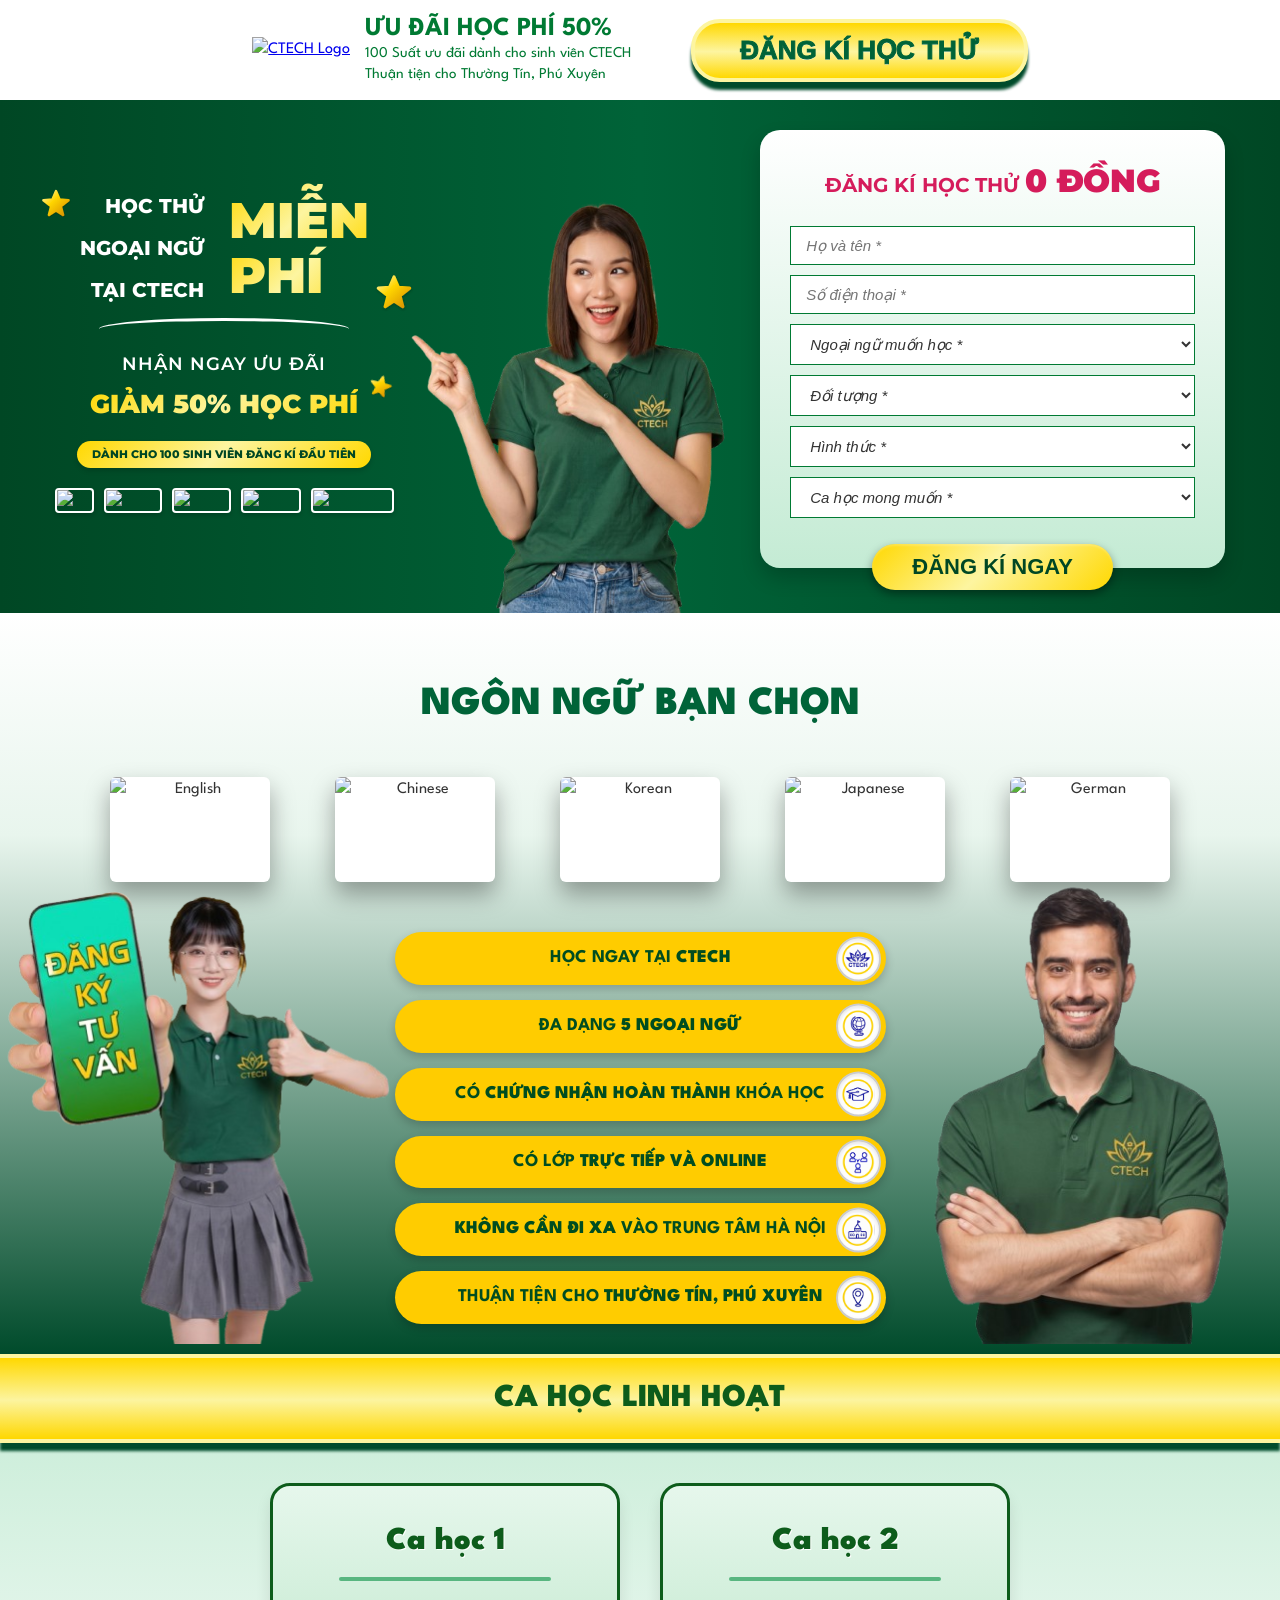
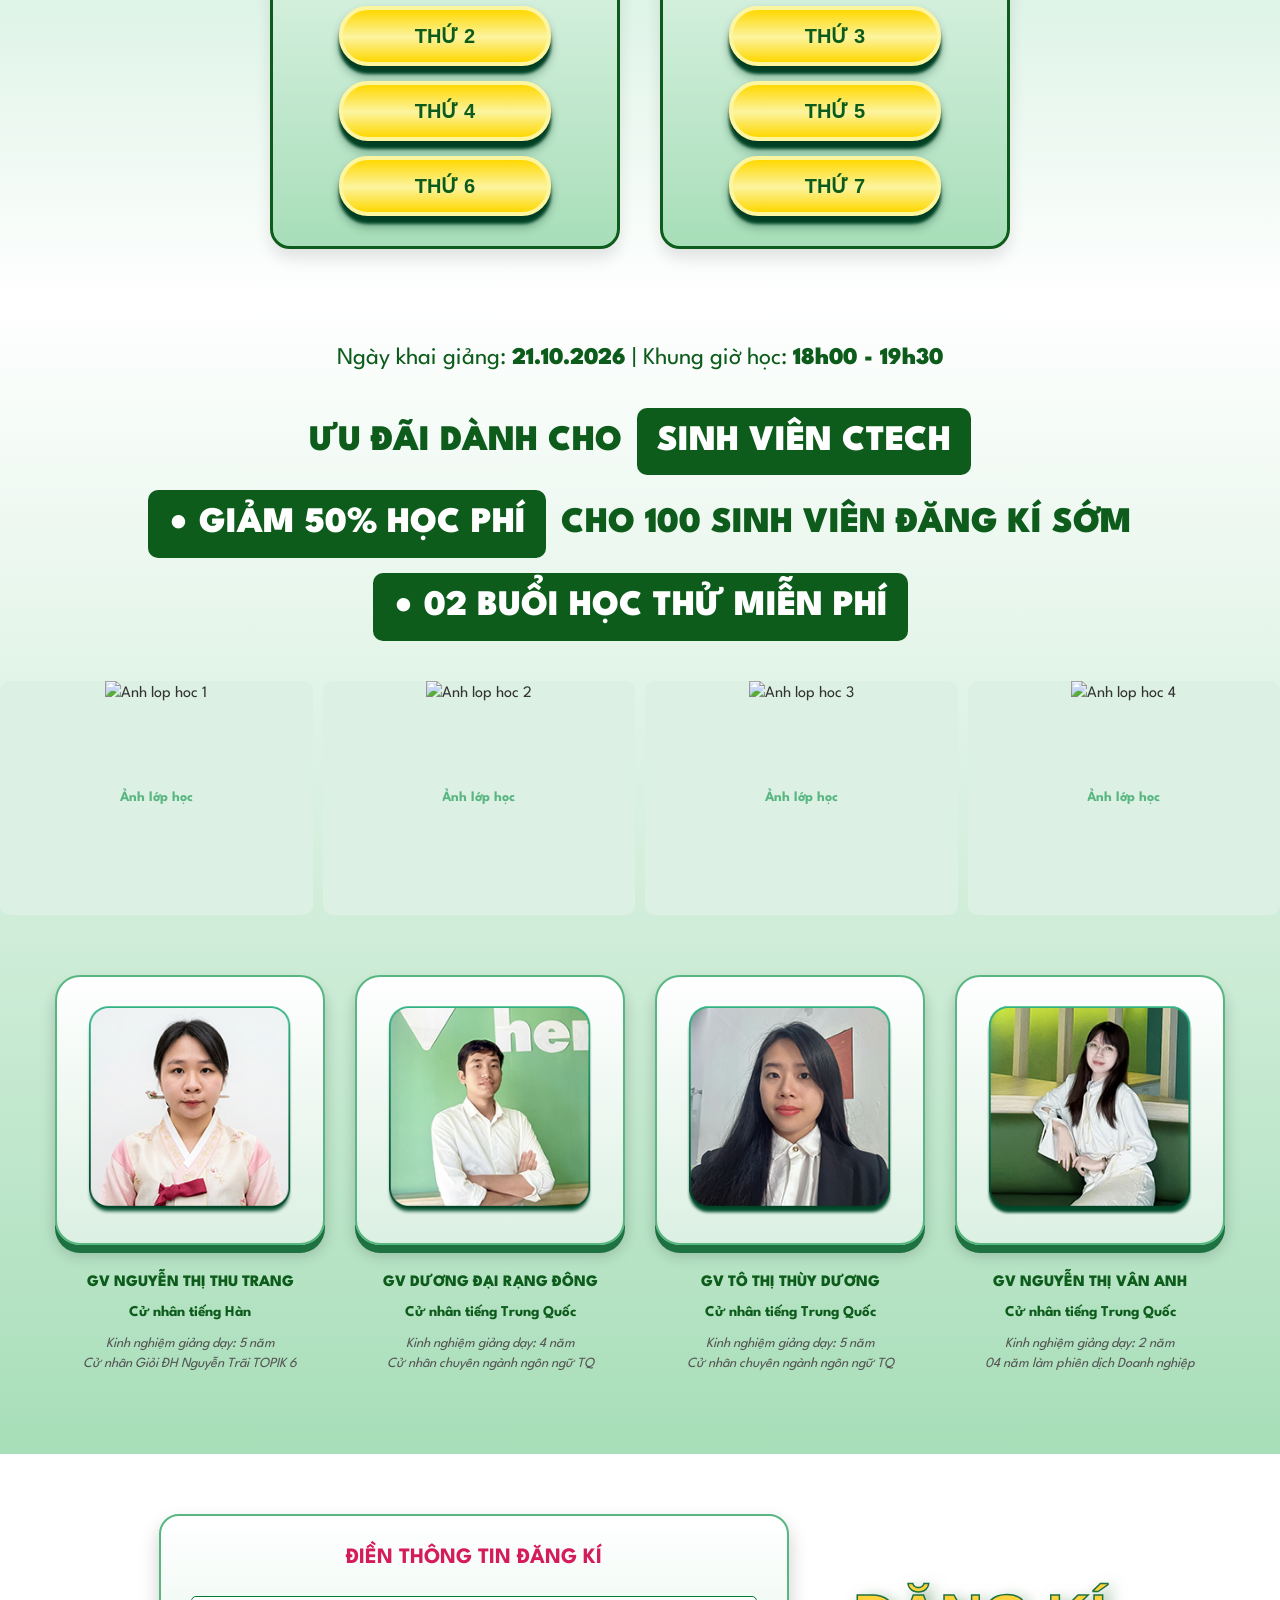
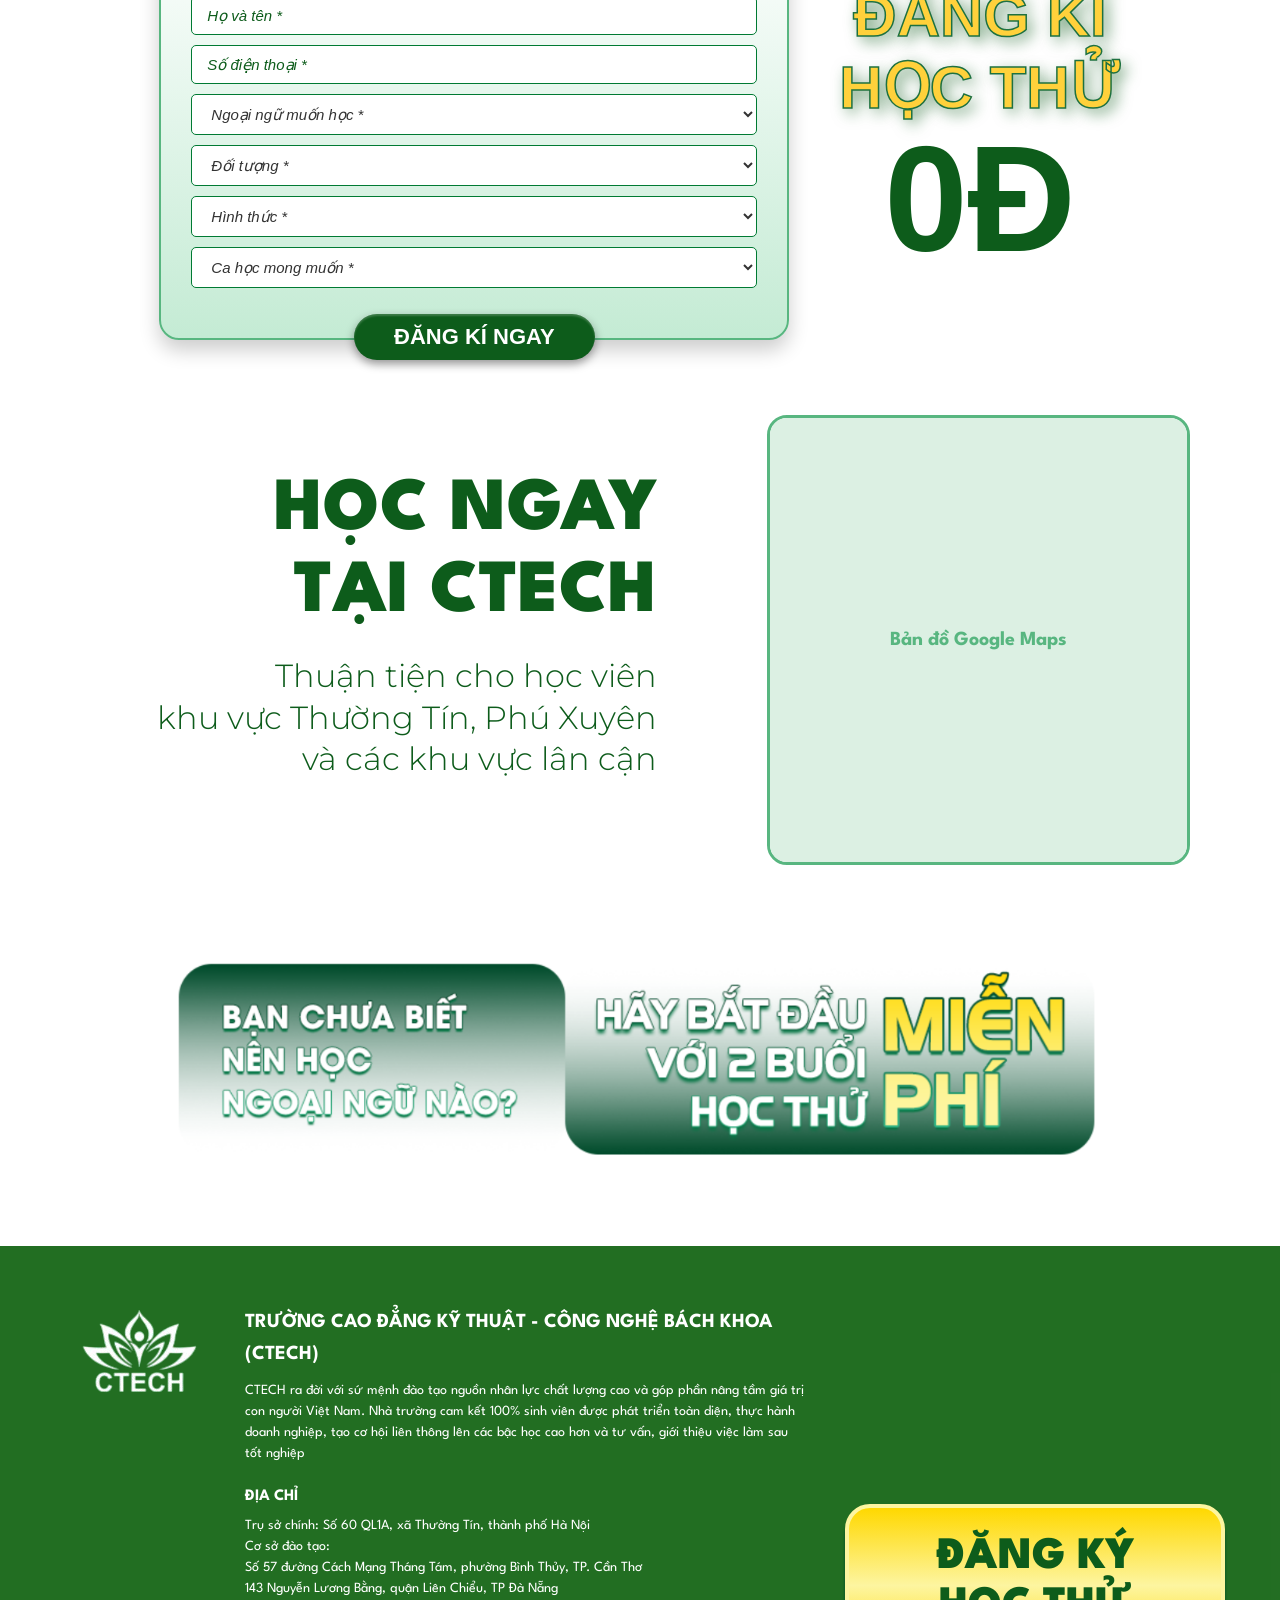
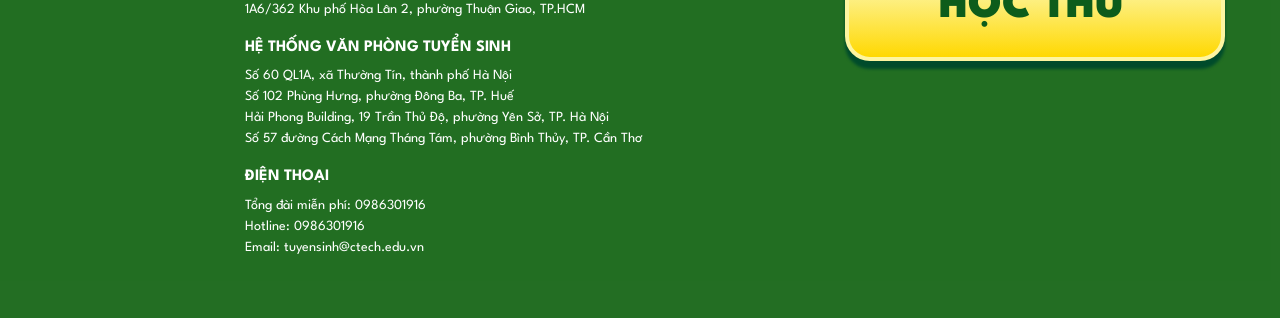
==== commit a6fbda44: "Consolidate CSS, move all images to IMG folder, and update paths" ====
--- a/index.html
+++ b/index.html
@@ -7,9 +7,6 @@
     <link href="https://fonts.googleapis.com/css2?family=League+Spartan:wght@800;900&display=swap" rel="stylesheet">
     <link rel="stylesheet" href="css/colors.css">
     <link rel="stylesheet" href="css/style.css">
-    <link rel="stylesheet" href="header/header.css">
-    <link rel="stylesheet" href="Banner hero/banner.css">
-    <link rel="stylesheet" href="Section2/section2.css">
     <!-- Google Fonts cho phần Banner -->
     <link href="https://fonts.googleapis.com/css2?family=Montserrat:wght@400;600;800;900&display=swap" rel="stylesheet">
 </head>
@@ -21,7 +18,7 @@
             <!-- Phần 1: Logo và Text Khuyến mãi -->
             <div class="header-left">
                 <a href="#" class="logo">
-                    <img src="https://ctech.edu.vn/storage/logo/logo.webp" alt="CTECH Logo">
+                    <img src="IMG/logo.webp" alt="CTECH Logo">
                 </a>
                 
                 <div class="promo-text">
@@ -83,7 +80,7 @@
 
             <!-- Center: Girl Image -->
             <div class="hero-center">
-                <img src="Banner hero/student.png" alt="Student" class="hero-girl">
+                <img src="IMG/student.png" alt="Student" class="hero-girl">
             </div>
 
             <!-- Right: Form -->
@@ -133,41 +130,41 @@
             <div class="languages-content">
                 <div class="side-image left-girl">
                     <!-- Ảnh cô gái cầm điện thoại -->
-                    <img src="Section2/Section2 IMG/girl-removebg-preview.png" alt="Đăng ký tư vấn">
+                    <img src="IMG/girl-removebg-preview.png" alt="Đăng ký tư vấn">
                 </div>
                 
                 <div class="benefits-list">
                     <ul>
                         <li>
                             <span>HỌC NGAY TẠI <strong>CTECH</strong></span>
-                            <div class="icon-circle"><img src="Section2/Section2 IMG/icon1.png" alt="Icon"></div>
+                            <div class="icon-circle"><img src="IMG/icon1.png" alt="Icon"></div>
                         </li>
                         <li>
                             <span>ĐA DẠNG <strong>5 NGOẠI NGỮ</strong></span>
-                            <div class="icon-circle"><img src="Section2/Section2 IMG/icon2.png" alt="Icon"></div>
+                            <div class="icon-circle"><img src="IMG/icon2.png" alt="Icon"></div>
                         </li>
                         <li>
                             <span>CÓ <strong>CHỨNG NHẬN HOÀN THÀNH</strong> KHÓA HỌC</span>
-                            <div class="icon-circle"><img src="Section2/Section2 IMG/icon3.png" alt="Icon"></div>
+                            <div class="icon-circle"><img src="IMG/icon3.png" alt="Icon"></div>
                         </li>
                         <li>
                             <span>CÓ LỚP <strong>TRỰC TIẾP VÀ ONLINE</strong></span>
-                            <div class="icon-circle"><img src="Section2/Section2 IMG/icon4.png" alt="Icon"></div>
+                            <div class="icon-circle"><img src="IMG/icon4.png" alt="Icon"></div>
                         </li>
                         <li>
                             <span><strong>KHÔNG CẦN ĐI XA</strong> VÀO TRUNG TÂM HÀ NỘI</span>
-                            <div class="icon-circle"><img src="Section2/Section2 IMG/icon5.png" alt="Icon"></div>
+                            <div class="icon-circle"><img src="IMG/icon5.png" alt="Icon"></div>
                         </li>
                         <li>
                             <span>THUẬN TIỆN CHO <strong>THƯỜNG TÍN, PHÚ XUYÊN</strong></span>
-                            <div class="icon-circle"><img src="Section2/Section2 IMG/icoon6.png" alt="Icon"></div>
+                            <div class="icon-circle"><img src="IMG/icoon6.png" alt="Icon"></div>
                         </li>
                     </ul>
                 </div>
                 
                 <div class="side-image right-man">
                     <!-- Ảnh người đàn ông khoanh tay -->
-                    <img src="Section2/Section2 IMG/man-removebg-preview.png" alt="Nam sinh">
+                    <img src="IMG/man-removebg-preview.png" alt="Nam sinh">
                 </div>
             </div>
         </div>
@@ -250,7 +247,7 @@
             <div class="teachers-container">
             <div class="teacher-card">
                 <div class="teacher-img-box">
-                    <img src="GV IMG/Nguyn_Th_Thu_Trang.png" alt="Nguyễn Thị Thu Trang">
+                    <img src="IMG/GV IMG/Nguyn_Th_Thu_Trang.png" alt="Nguyễn Thị Thu Trang">
                 </div>
                 <div class="teacher-info">
                     <h4>GV NGUYỄN THỊ THU TRANG</h4>
@@ -261,7 +258,7 @@
             
             <div class="teacher-card">
                 <div class="teacher-img-box">
-                    <img src="GV IMG/Dng_i_Rng_ng.png" alt="Dương Đại Rạng Đông">
+                    <img src="IMG/GV IMG/Dng_i_Rng_ng.png" alt="Dương Đại Rạng Đông">
                 </div>
                 <div class="teacher-info">
                     <h4>GV DƯƠNG ĐẠI RẠNG ĐÔNG</h4>
@@ -272,7 +269,7 @@
             
             <div class="teacher-card">
                 <div class="teacher-img-box">
-                    <img src="GV IMG/T_Th_Thy_Dng.png" alt="Tô Thị Thùy Dương">
+                    <img src="IMG/GV IMG/T_Th_Thy_Dng.png" alt="Tô Thị Thùy Dương">
                 </div>
                 <div class="teacher-info">
                     <h4>GV TÔ THỊ THÙY DƯƠNG</h4>
@@ -283,7 +280,7 @@
             
             <div class="teacher-card">
                 <div class="teacher-img-box">
-                    <img src="GV IMG/Nguyn_Th_Vn_Anh.png" alt="Nguyễn Thị Vân Anh">
+                    <img src="IMG/GV IMG/Nguyn_Th_Vn_Anh.png" alt="Nguyễn Thị Vân Anh">
                 </div>
                 <div class="teacher-info">
                     <h4>GV NGUYỄN THỊ VÂN ANH</h4>
@@ -354,7 +351,7 @@
             </div>
         </div>
                 <div class="location-banner">
-            <img src="Banner2.png" alt="Banner 2" style="max-width: 100%; height: auto; display: block; margin: 50px auto 0; clip-path: inset(0 5px 5px 0);">
+            <img src="IMG/Banner2.png" alt="Banner 2" style="max-width: 100%; height: auto; display: block; margin: 50px auto 0; clip-path: inset(0 5px 5px 0);">
         </div>
     </section>
 
@@ -362,7 +359,7 @@
     <footer class="sec-footer">
         <div class="footer-container">
             <div class="footer-logo">
-                <img src="logoFooter.png" alt="CTECH">
+                <img src="IMG/logoFooter.png" alt="CTECH">
             </div>
             <div class="footer-info">
                 <h3>TRƯỜNG CAO ĐẲNG KỸ THUẬT - CÔNG NGHỆ BÁCH KHOA (CTECH)</h3>
--- a/css/style.css
+++ b/css/style.css
@@ -1,4 +1,637 @@
-﻿/* style.css */
+﻿/* ================= HEADER WRAPPER ================= */
+.header {
+    background-color: #ffffff;
+    width: 100%;
+    position: relative;
+    z-index: 1000;
+}
+
+.header-container {
+    max-width: 1200px;
+    margin: 0 auto;
+    height: 100px;
+    display: flex;
+    justify-content: center;
+    align-items: center;
+    gap: 60px;
+    padding: 0 20px;
+}
+
+/* ================= LOGO & PROMO TEXT ================= */
+.header-left {
+    display: flex;
+    align-items: center;
+    gap: 15px;
+}
+
+.logo img {
+    height: 70px;
+    object-fit: contain;
+}
+
+.promo-text {
+    display: flex;
+    flex-direction: column;
+    justify-content: center;
+}
+
+.promo-text strong {
+    color: #007a33; 
+    font-size: 26px;
+    font-weight: bold; 
+    line-height: 1.1;
+    text-transform: uppercase;
+}
+
+.promo-text span {
+    color: #007a33; 
+    font-size: 15px;
+    font-weight: normal;
+    line-height: 1.4;
+}
+
+/* ================= CTA BUTTON ================= */
+.header-btn {
+    background-image: linear-gradient(0deg, rgba(255,216,0,0.996078431372549) 0%, rgba(253,245,160,0.997929739044207) 48%, rgba(255,216,0,0.9999999999999999) 100%);
+    color: #006338; 
+    font-size: 26px;
+    font-family: 'Arial Black', Arial, sans-serif;
+    font-weight: 900;
+    -webkit-text-stroke: 1px #006338;
+    text-transform: uppercase;
+    padding: 12px 45px;
+    border: 4px solid #fdf5a0; /* Màu viền được trích xuất từ bảng màu của bạn */
+    border-radius: 29px; 
+    filter: drop-shadow(0px 8px 1.5px #004b2b);
+    text-shadow: 0px 1px 0px rgba(255, 255, 255, 0.8);
+    white-space: nowrap;
+    cursor: pointer;
+    transition: all 0.2s ease;
+}
+
+.header-btn:hover {
+    transform: translateY(-2px);
+    filter: drop-shadow(0px 10px 3px #004b2b);
+}
+
+.header-btn:active {
+    transform: translateY(1px);
+    filter: drop-shadow(0px 4px 1px #004b2b);
+}
+
+
+
+/* ================= MOBILE RESPONSIVE ================= */
+@media (max-width: 768px) {
+    .header-container {
+        flex-direction: column; /* Đẩy nút xuống dưới */
+        height: auto;
+        padding: 15px 10px;
+        gap: 15px;
+        align-items: center; /* Căn giữa nút và toàn bộ cụm trên */
+    }
+    
+    .header-left {
+        /* Giữ nguyên cấu trúc ngang (logo bên trái, chữ bên phải) */
+        display: flex;
+        flex-direction: row;
+        align-items: center;
+        justify-content: center;
+        gap: 10px; /* Thu hẹp khoảng cách giữa logo và chữ */
+    }
+    
+    .logo img {
+        height: 55px; /* Thu nhỏ logo */
+    }
+    
+    .promo-text {
+        text-align: left; /* Chữ căn trái đúng như ảnh */
+    }
+    
+    .promo-text strong {
+        font-size: 16px; /* Hạ cỡ chữ tiêu đề */
+    }
+    
+    .promo-text span {
+        font-size: 11px; /* Hạ cỡ chữ dòng dưới */
+        line-height: 1.3;
+    }
+    
+    .header-btn {
+        width: auto; /* Nút không dàn trải hết màn hình */
+        font-size: 16px; /* Chữ trong nút nhỏ lại */
+        padding: 8px 30px;
+        white-space: nowrap; /* Tuyệt đối không cho rớt dòng chữ */
+    }
+}
+
+
+/* ================= HERO SECTION ================= */
+.hero {
+    font-family: 'Montserrat', sans-serif;
+    background: linear-gradient(90deg, #004724 0%, #006338 50%, #004724 100%);
+    padding: 30px 0 0 0;
+    position: relative;
+    overflow: hidden;
+}
+
+.hero-container {
+    max-width: 1200px; 
+    margin: 0 auto;
+    display: flex;
+    justify-content: space-between;
+    align-items: flex-end; 
+    padding: 0 15px;
+    gap: 15px;
+}
+
+.hero-left {
+    width: 350px;
+    padding-bottom: 100px;
+    display: flex;
+    flex-direction: column;
+    align-items: center; 
+}
+
+.hero-main-title {
+    display: flex;
+    align-items: stretch; 
+    gap: 25px; 
+    position: relative;
+    margin-left: 0px; 
+}
+
+.star-icon-left { width: 32px; position: absolute; top: -5px; left: -40px; }
+.star-icon-right { width: 40px; position: absolute; bottom: -10px; right: -45px; }
+
+.title-col-left { display: flex; flex-direction: column; justify-content: space-between; text-align: right; padding: 3px 0; }
+.title-col-left h2 { color: #ffffff; font-size: 20px; font-weight: 800; margin: 0; line-height: 1; white-space: nowrap; }
+
+.title-col-right { display: flex; flex-direction: column; justify-content: space-between; text-align: left; position: relative; }
+.title-col-right h1 {
+    font-size: 50px; 
+    font-weight: 900;
+    margin: -10px 0; padding: 10px 0; line-height: 1.1;
+    background-image: linear-gradient(135deg, rgba(255,216,0,1) 0%, rgba(253,245,160,1) 48%, rgba(255,216,0,1) 100%);
+    -webkit-background-clip: text;
+    -webkit-text-fill-color: transparent;
+    color: transparent;
+}
+
+.hero-divider { margin: 15px 0 10px 0; }
+.curved-line-css { width: 250px; height: 22px; border-top: 3px solid #ffffff; border-radius: 50% 50% 0 0; }
+
+.hero-promo h3 { color: #ffffff; font-size: 18px; font-weight: 600; letter-spacing: 1px; margin: 0; text-align: center; }
+.hero-promo h2 {
+    font-size: 26px; font-weight: 900; margin: 5px 0 15px 0; text-align: center;
+    background-image: linear-gradient(135deg, rgba(255,216,0,1) 0%, rgba(253,245,160,1) 48%, rgba(255,216,0,1) 100%);
+    -webkit-background-clip: text; -webkit-text-fill-color: transparent; color: transparent;
+}
+.star-icon-small { width: 25px; position: absolute; top: -10px; right: -35px; transform: rotate(15deg); }
+
+.hero-badge {
+    background-image: linear-gradient(135deg, rgba(255,216,0,1) 0%, rgba(253,245,160,1) 48%, rgba(255,216,0,1) 100%);
+    color: #004724; font-weight: 800; display: inline-block; padding: 5px 15px; font-size: 11px; border-radius: 30px; margin-bottom: 20px; box-shadow: 0 3px 5px rgba(0,0,0,0.15);
+}
+
+.hero-flags { display: flex; gap: 10px; }
+.hero-flags img { height: 25px; border: 2px solid #fff; border-radius: 4px;
+    #hero-form input::placeholder {
+        color: #007a33;
+    }
+    #hero-form input, #hero-form select {
+        color: #007a33;
+    } box-shadow: 0 2px 4px rgba(0,0,0,0.2); }
+
+.hero-center { display: flex; justify-content: center; position: relative; z-index: 2; }
+.hero-girl { max-height: 450px; margin-bottom: -5px; }
+
+.hero-right {
+    width: 480px; 
+    padding-bottom: 45px;
+    position: relative;
+    z-index: 2;
+    margin-left: auto;
+}
+.hero-form-box { background: linear-gradient(180deg, #ffffff 0%, #c4ebd4 100%); border-radius: 20px; padding: 25px 30px 40px 30px; box-shadow: 0 10px 20px rgba(0,0,0,0.2); position: relative; }
+.form-title { color: #d51c5b; font-size: 20px; font-weight: bold; text-align: center; margin-bottom: 20px; text-transform: uppercase; white-space: nowrap; }
+.form-title span { font-size: 32px; font-weight: 900; }
+#hero-form input, #hero-form select { width: 100%; padding: 10px 15px; margin-bottom: 10px; border: 1px solid #007a33; font-size: 15px; color: #333; background-color: #ffffff; font-style: italic; }
+.form-submit-wrapper { position: absolute; bottom: -22px; left: 0; width: 100%; text-align: center; }
+.hero-submit-btn {
+    background-image: linear-gradient(135deg, rgba(255,216,0,1) 0%, rgba(253,245,160,1) 48%, rgba(255,216,0,1) 100%);
+    color: #004724; font-size: 22px; font-weight: bold; padding: 10px 40px; border: none; border-radius: 50px; cursor: pointer; box-shadow: 0 4px 10px rgba(0,0,0,0.4), inset 0 2px 2px rgba(255,255,255,0.2); transition: 0.2s;
+}
+.hero-submit-btn:hover { transform: translateY(-2px); box-shadow: 0 6px 12px rgba(0,0,0,0.5), inset 0 2px 2px rgba(255,255,255,0.2); }
+
+
+/* ================= MOBILE RESPONSIVE ================= */
+@media (max-width: 768px) {
+    .hero {
+        padding: 15px 0 0 0;
+    }
+    
+    .hero-container {
+        flex-wrap: wrap;
+        justify-content: center;
+        align-items: flex-end;
+        gap: 0; /* Bo khoang cach de cho text va girl overlap nhu trong anh */
+        padding: 0; /* Form box full width hoac co padding rat nho */
+    }
+    
+    /* ---- Nửa trên (Text + Girl) ---- */
+    .hero-left {
+        width: 55%;
+        padding-bottom: 20px;
+        align-items: flex-end; /* Text neo ve phia ben phai de sat co gai */
+        padding-left: 10px;
+    }
+    
+    .hero-main-title {
+        gap: 5px;
+        margin-left: 0;
+    }
+    
+    .star-icon-left { width: 12px; left: -10px; top: 0; }
+    .star-icon-right { width: 15px; right: -15px; bottom: 0; }
+    
+    .title-col-left h2 { font-size: 11px; }
+    .title-col-right h1 { font-size: 28px; margin: 0; padding: 0; }
+    
+    .curved-line-css { width: 130px; height: 8px; border-top: 2px solid #ffffff; margin-right: 10px; }
+    
+    .hero-promo {
+        display: flex;
+        flex-direction: column;
+        align-items: center; 
+        width: 100%;
+        padding-right: 5px;
+    }
+    
+    .hero-promo h3 { font-size: 9px; }
+    .hero-promo h2 { font-size: 17px; margin: 5px 0; }
+    
+    .hero-badge { font-size: 8px; padding: 4px 8px; margin-bottom: 10px; text-align: center; line-height: 1.2; }
+    
+    .hero-flags { gap: 4px; justify-content: center; margin-right: 5px; }
+    .hero-flags img { height: 16px; border-width: 1px; }
+    
+    .hero-center {
+        width: 45%;
+        display: flex;
+        justify-content: flex-start; /* Co gai neo ve phia ben trai de sat text */
+        position: relative;
+        left: -10px; /* Keo co gai dich vao de overlap giong anh */
+    }
+    
+    .hero-girl {
+        max-height: 230px;
+        width: 115%; /* Phong to mot chut de fill khoang trong */
+        object-fit: contain;
+        object-position: bottom left;
+    }
+    
+    /* ---- Nửa dưới (Form box) ---- */
+    .hero-right {
+        width: 100%; 
+        margin-top: 0; /* Sat vao co gai */
+        padding-bottom: 0;
+    }
+    
+    .hero-form-box { 
+        padding: 20px 15px 40px 15px; 
+        border-radius: 20px 20px 0 0; /* Chi bo tron 2 goc tren giong anh */
+        background: linear-gradient(180deg, #ffffff 0%, #76c596 100%); /* Mau xanh dam hon o duoi */
+        box-shadow: 0 -5px 15px rgba(0,0,0,0.1);
+    }
+    
+    .form-title { 
+        font-size: 15px; 
+        margin-bottom: 15px;
+    }
+    .form-title span { 
+        font-size: 22px; 
+    }
+    
+    #hero-form input, #hero-form select {
+        padding: 8px 12px;
+        margin-bottom: 8px;
+        font-size: 13px;
+        border: 1px solid #007a33;
+        border-radius: 4px;
+    #hero-form input::placeholder {
+        color: #007a33;
+    }
+    #hero-form input, #hero-form select {
+        color: #007a33;
+    }
+    }
+    
+    .form-submit-wrapper {
+        bottom: -18px;
+    }
+    
+    .hero-submit-btn { 
+        font-size: 16px; 
+        padding: 8px 30px; 
+        /* Doi mau nut tu Vang sang Xanh dam */
+        background-image: linear-gradient(180deg, #007a33 0%, #004b2b 100%);
+        color: #ffffff;
+        border: 2px solid #ffffff;
+        text-shadow: none; /* Bo do bong chu vang */
+        box-shadow: 0 4px 8px rgba(0,0,0,0.3);
+    }
+}
+
+
+/* ================= HIDE/SHOW LOGIC ================= */
+.mobile-only {
+    display: none !important;
+}
+
+/* ================= MOBILE RESPONSIVE ================= */
+@media (max-width: 768px) {
+    .pc-only {
+        display: none !important;
+    }
+    
+    .mobile-only {
+        display: block !important;
+    }
+    
+    .hero-badge.mobile-only {
+        display: inline-block !important;
+    }
+    
+    .hero-flags img.mobile-only {
+        display: inline-block !important;
+    }
+    
+    .hero {
+        padding: 20px 0 0 0;
+    }
+    
+    .hero-container {
+        display: flex;
+        flex-wrap: wrap;
+        justify-content: center;
+        align-items: flex-end;
+        gap: 0;
+        padding: 0 10px;
+    }
+    
+    /* ---- KHỐI CHỮ CỐ ĐỊNH KÍCH THƯỚC ---- */
+    .hero-left {
+        width: 220px; 
+        flex: none;
+        padding-bottom: 20px;
+        align-items: center; 
+        position: relative;
+        z-index: 3;
+        transform: translateX(-25px); /* Dịch toàn bộ cụm chữ sang trái theo yêu cầu */
+    }
+    
+    .hero-main-title {
+        gap: 8px;
+        margin-left: 0;
+        align-items: stretch;
+    }
+    
+    .star-icon-left { width: 14px; left: -12px; top: -5px; }
+    .star-icon-right { width: 18px; right: -15px; bottom: 0; }
+    
+    .title-col-left { padding: 0; }
+    .title-col-left h2 { font-size: 15px; line-height: 1.1; margin: 0; }
+    .title-col-right h1 { font-size: 38px; margin: -5px 0; padding: 5px 0; line-height: 1.1; }
+    
+    .curved-line-css { width: 160px; height: 10px; border-top: 2px solid #ffffff; margin-right: 0; }
+    
+    .hero-promo {
+        display: flex;
+        flex-direction: column;
+        align-items: center; 
+        width: 100%;
+        padding-right: 0;
+    }
+    
+    .hero-promo h3 { font-size: 11px; white-space: nowrap; }
+    .hero-promo h2 { font-size: 21px; margin: 5px 0 8px 0; white-space: nowrap; }
+    
+    .hero-badge { font-size: 9px; padding: 6px 14px; margin-bottom: 12px; white-space: nowrap; }
+    
+    .hero-flags { gap: 5px; justify-content: center; margin-right: 0; }
+    .hero-flags img { height: 18px; border-width: 1px; border-radius: 3px; }
+    
+    /* ---- KHỐI CÔ GÁI CỐ ĐỊNH ---- */
+    .hero-center {
+        width: 170px; /* Khóa chết chiều rộng */
+        flex: none;
+        display: flex;
+        justify-content: flex-start;
+        margin-left: -35px; /* KÉO CÔ GÁI ĐÈ LÊN KHỐI CHỮ */
+        z-index: 2;
+    }
+    
+    .hero-girl {
+        max-height: 250px;
+        width: 100%;
+        object-fit: contain;
+        object-position: bottom left;
+    }
+    
+    /* ---- KHỐI FORM ---- */
+    .hero-right {
+        width: 100%; 
+        max-width: 400px; /* Khóa không cho phình to trên màn hình iPad/Tablet ngang */
+        margin: 5px auto 0 auto; 
+        padding-bottom: 20px;
+        z-index: 4;
+    }
+    
+    .hero-form-box { 
+        padding: 20px 15px 35px 15px; 
+        border-radius: 20px 20px 0 0;
+        background: linear-gradient(180deg, #ffffff 0%, #76c596 100%);
+        box-shadow: 0 -5px 15px rgba(0,0,0,0.1);
+        margin: 0; 
+    }
+    
+    .form-title.mobile-only { 
+        font-size: 18px; 
+        margin-bottom: 15px;
+        text-align: center;
+        white-space: nowrap; /* Ép chữ nằm trên 1 hàng y như ảnh mẫu */
+        display: block !important;
+    }
+    .form-title.mobile-only span { 
+        font-size: 20px; 
+        color: #d51c5b; /* Màu hồng đậm */
+    }
+    
+    #hero-form input, #hero-form select {
+        padding: 10px 12px;
+        margin-bottom: 8px;
+        font-size: 13px;
+        border: 1px solid #007a33;
+        border-radius: 4px;
+        background-color: #ffffff;
+        color: #007a33;
+    }
+    #hero-form input::placeholder {
+        color: #007a33;
+    }
+    
+    .form-submit-wrapper {
+        bottom: -18px;
+    }
+    
+    .hero-submit-btn { 
+        font-size: 16px; 
+        padding: 10px 30px; 
+        background-image: linear-gradient(180deg, #007a33 0%, #004b2b 100%);
+        color: #ffffff;
+        border: 2px solid #ffffff;
+        text-shadow: none;
+        box-shadow: 0 4px 8px rgba(0,0,0,0.3);
+    }
+}
+
+
+
+/* ================= LANGUAGES ================= */
+.languages {
+    padding: 60px 0 0 0;
+    background: linear-gradient(180deg, var(--color-white) 0%, #e8f5ed 30%, #004b2b 100%);
+    overflow-x: hidden; /* Ngăn thanh cuộn ngang nếu ảnh tràn lề màn hình */
+}
+
+.section-title {
+    color: var(--color-primary);
+    font-size: 40px;
+    font-weight: 900;
+    margin-bottom: 40px;
+    text-transform: uppercase;
+}
+
+.flags {
+    margin-bottom: 50px;
+    display: flex;
+    justify-content: center;
+    gap: 65px; /* Tiếp tục tăng khoảng cách */
+    flex-wrap: wrap;
+}
+.flags img {
+    width: 160px; /* Tiếp tục phóng to */
+    height: 105px; /* Tiếp tục phóng to */
+    border-radius: 6px;
+    object-fit: cover;
+    box-shadow: 0 12px 25px rgba(0,0,0,0.35); /* Đổ bóng đậm, rõ nét và lan tỏa hơn */
+    background: var(--color-white);
+}
+
+.languages-content {
+    display: flex;
+    justify-content: center; /* Chỉ cần căn giữa danh sách */
+    align-items: flex-end;
+    max-width: 1400px;
+    margin: 0 auto;
+    position: relative;
+    padding: 0 20px;
+}
+
+.side-image {
+    position: absolute;
+    bottom: 0; /* Neo chính xác mép dưới cùng của section */
+    z-index: 1;
+    pointer-events: none; 
+}
+.left-girl {
+    left: -90px; /* Dịch sang trái thêm ~5cm */
+}
+.right-man {
+    right: -90px; /* Dịch sang phải thêm ~5cm */
+}
+.side-image img {
+    width: auto;
+    max-width: none;
+    object-fit: contain;
+}
+.left-girl img {
+    height: 505px; /* Giữ nguyên cô gái */
+}
+.right-man img {
+    height: 495px; /* Đàn ông bé đi thêm 10px */
+}
+
+.benefits-list {
+    flex: 2;
+    display: flex;
+    justify-content: center;
+    padding-bottom: 30px;
+    z-index: 2;
+    min-width: 350px;
+}
+
+.benefits-list ul {
+    list-style: none;
+    padding: 0;
+    margin: 0;
+    display: flex;
+    flex-direction: column;
+    align-items: stretch; /* Ép tất cả thẻ li dài bằng thanh dài nhất */
+    gap: 15px;
+    width: max-content; /* Chỉ giãn vừa đủ thanh dài nhất, không bị bung bét */
+    max-width: 100%;
+}
+
+.benefits-list li {
+    background: var(--color-accent);
+    color: var(--color-primary-dark);
+    margin: 0;
+    padding: 12px 60px; /* Padding đều 2 bên để chữ căn giữa chuẩn xác */
+    border-radius: 50px;
+    font-weight: 700; 
+    font-size: 18px;
+    display: flex; /* Dùng flex để dễ căn chỉnh */
+    align-items: center;
+    justify-content: center; /* Căn chữ ra chính giữa thanh */
+    position: relative; /* Dùng làm gốc cho icon absolute */
+    box-shadow: 0 4px 10px rgba(0,0,0,0.2);
+}
+
+.benefits-list li strong {
+    font-weight: 900;
+}
+
+.icon-circle img {
+    width: 85%;
+    height: 85%;
+    object-fit: contain;
+    border-radius: 50%;
+}
+
+.icon-circle {
+    background: var(--color-white);
+    width: 45px;
+    height: 45px;
+    border-radius: 50%;
+    display: flex;
+    justify-content: center;
+    align-items: center;
+    box-shadow: inset 0 2px 4px rgba(0,0,0,0.1);
+    border: 2px solid var(--color-border);
+    position: absolute;
+    right: 5px;
+    top: 50%;
+    transform: translateY(-50%);
+}
+
+
+
+
+
+
+/* style.css */
 
 /* Reset & Base Styles */
 * {
@@ -615,7 +1248,7 @@
 
 /* ================= SECTION 8 ================= */
 .sec-footer {
-    background-color: #107e10; /* Mu xanh nh?t v tu?i hn m?t cht */
+    background-color: #0d600de8; /* Mu xanh nh?t v tu?i hn m?t cht */
     padding: 50px 0;
     color: #ffffff;
 }
@@ -667,17 +1300,22 @@
 }
 
 .footer-btn {
-    background: linear-gradient(180deg, #ffeb3b 0%, #ffc107 100%);
+    background-image: linear-gradient(0deg, rgba(255,216,0,0.996078431372549) 0%, rgba(253,245,160,0.997929739044207) 48%, rgba(255,216,0,0.9999999999999999) 100%);
     color: #0d5c1b;
-    font-size: 32px;
-    font-weight: 900;
-    font-family: Arial, sans-serif;
-    padding: 15px 40px;
-    border: 3px solid #ffffff; /* Vi?n tr?ng pht sng */
-    border-radius: 15px;
+    font-size: 45px;
+    font-weight: 900;
+    font-family: 'League Spartan', 'Montserrat', sans-serif;
+    border: 4px solid #fdf5a0;
+    border-radius: 25px; /* Bo trn nh ?nh */
     cursor: pointer;
-    box-shadow: 0 0 15px rgba(255,255,255,0.6); /* Glow tr?ng xunh quanh */
-    line-height: 1.2;
+    filter: drop-shadow(0px 8px 1.5px #004b2b);
+    line-height: 1.1;
+    width: 380px; /* Hnh ch? nh?t to b?n nh ?nh */
+    padding: 25px 0;
+    display: flex;
+    justify-content: center;
+    align-items: center;
+    text-align: center;
 }
 
 @media (max-width: 768px) {
@@ -912,3 +1550,8 @@
 
 
 
+
+
+
+
+
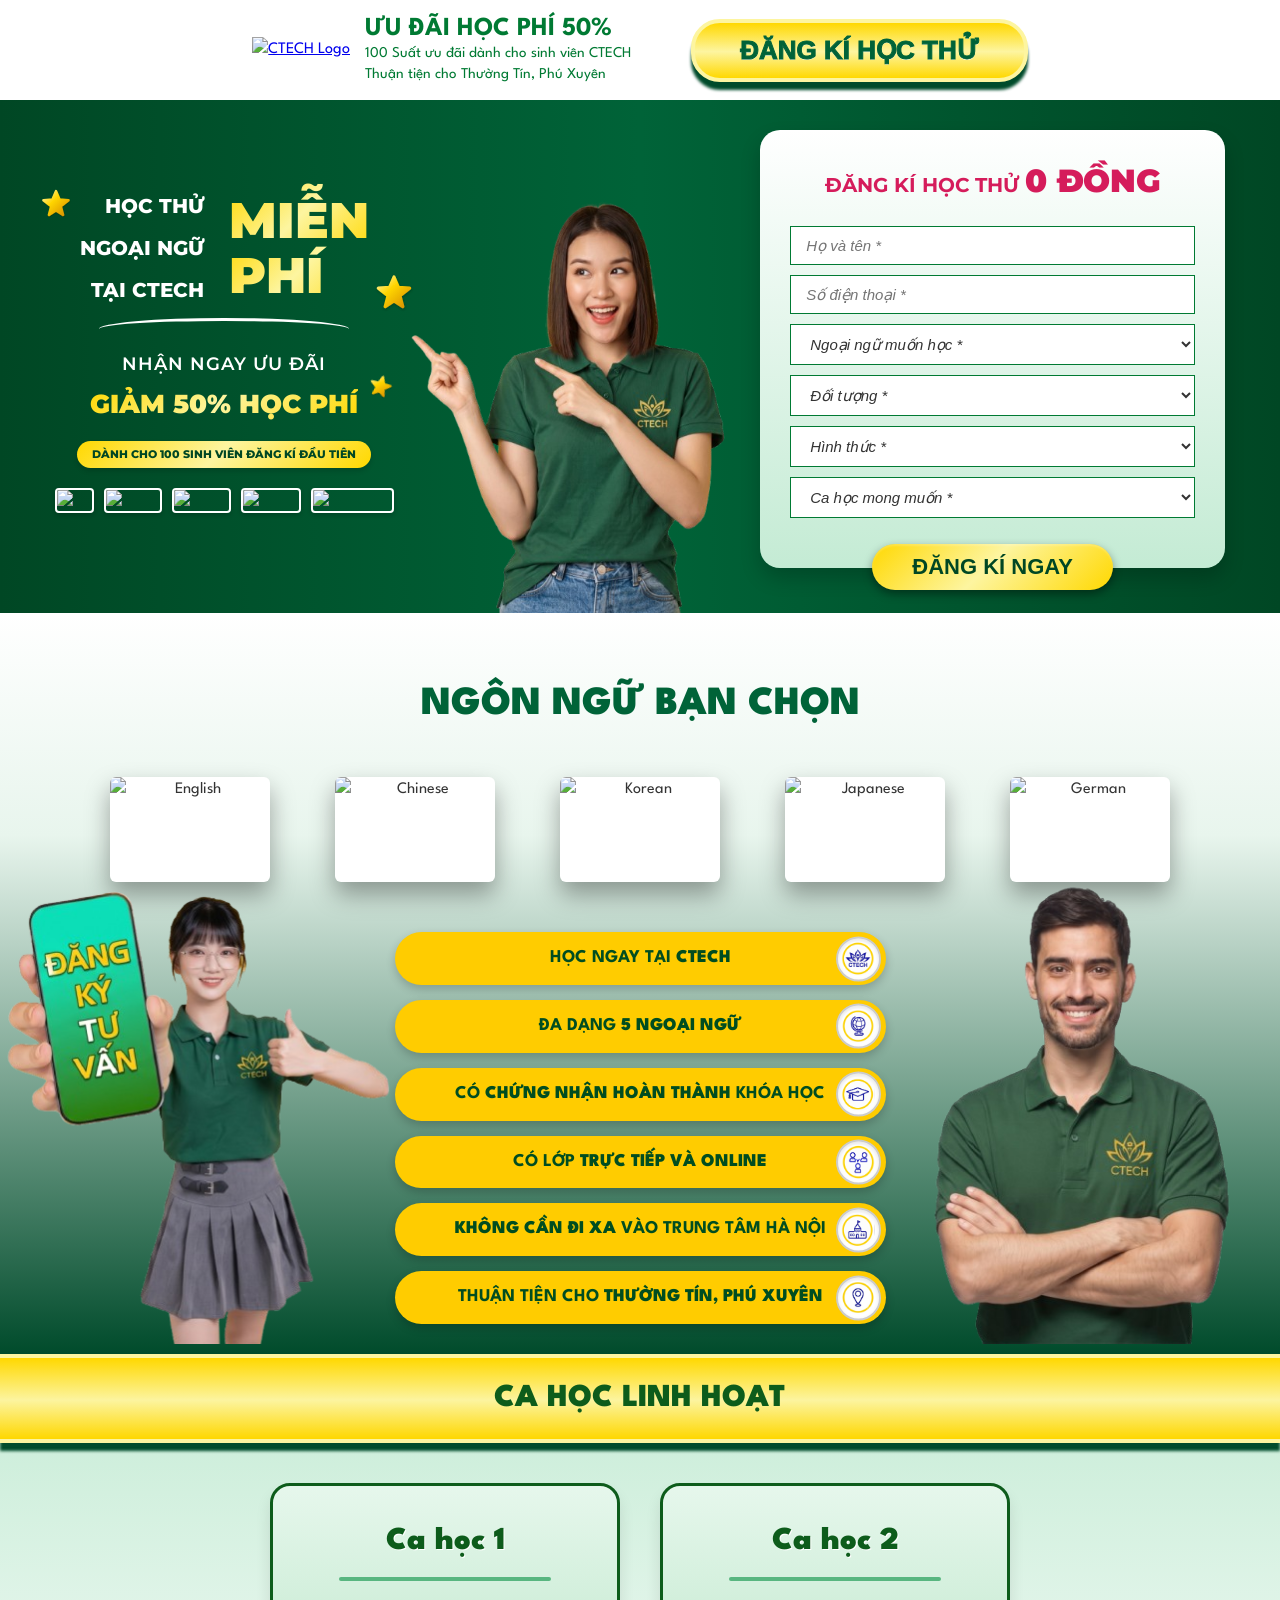
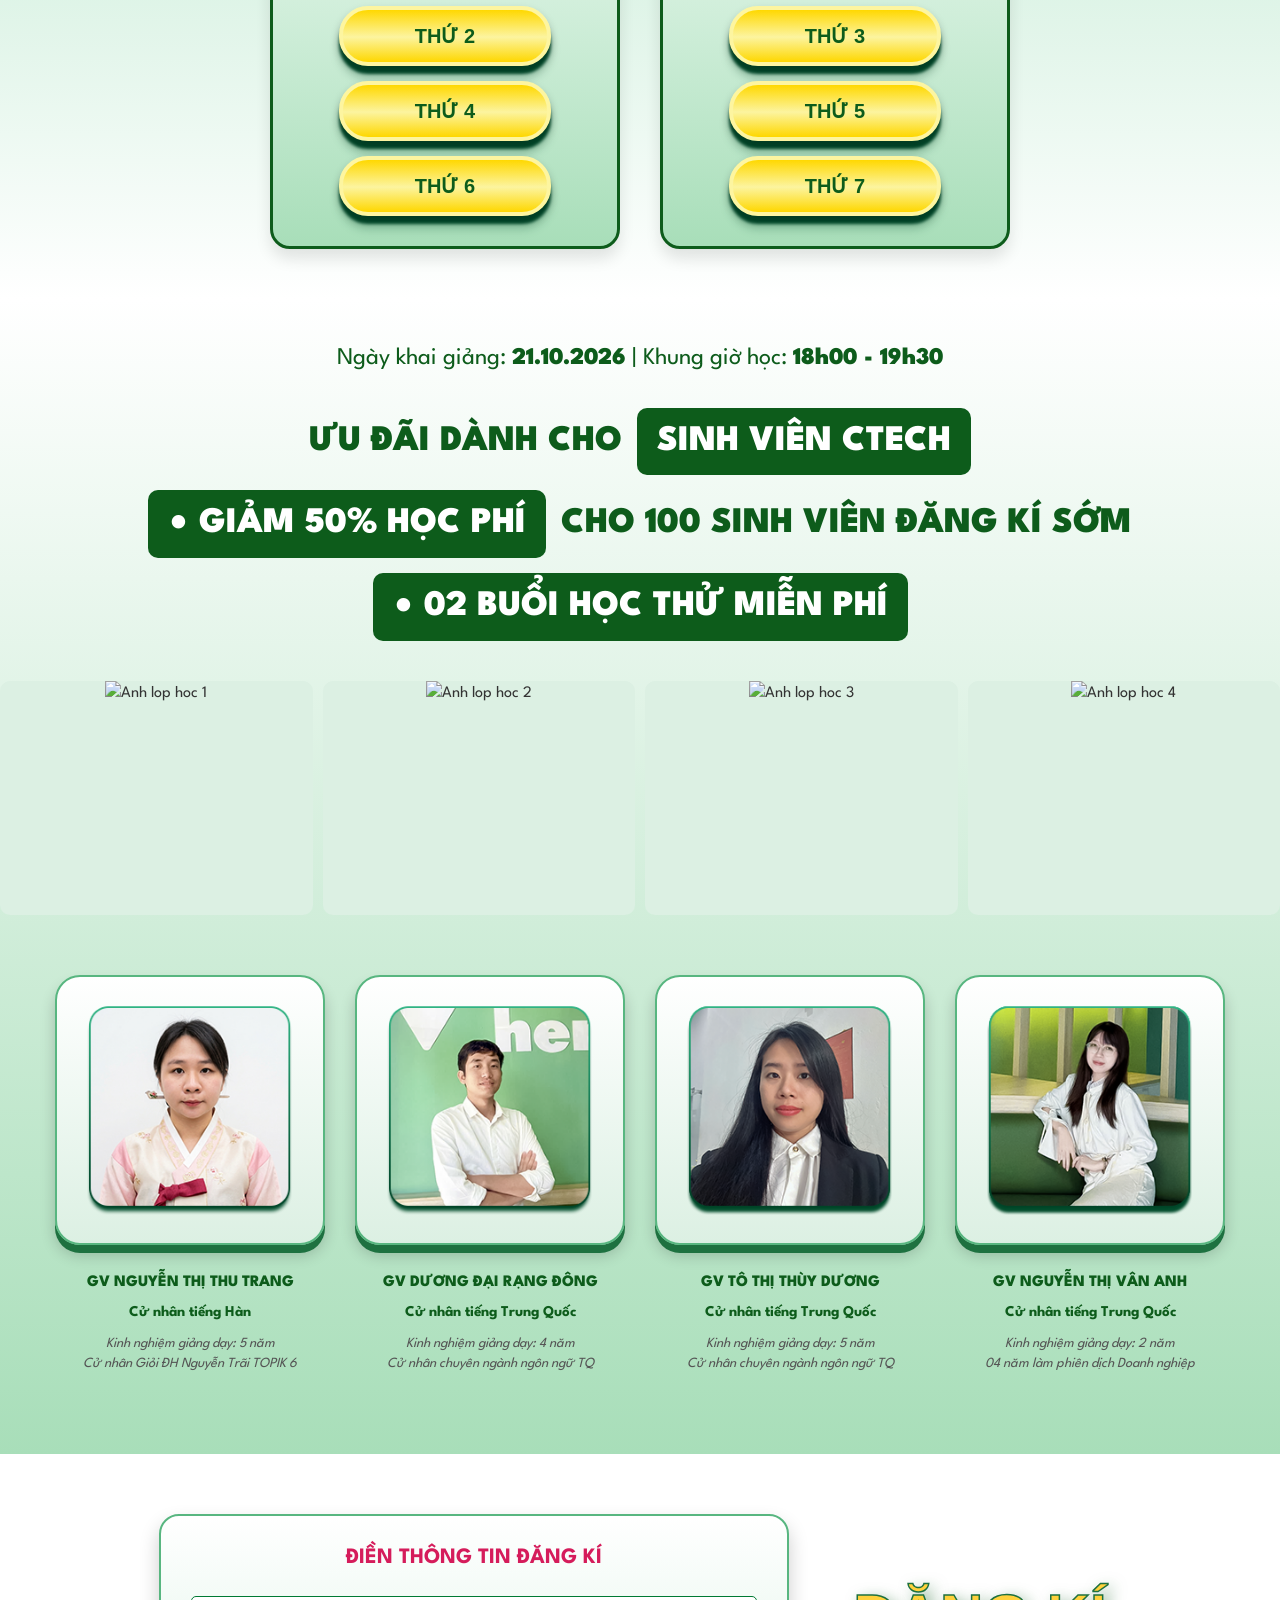
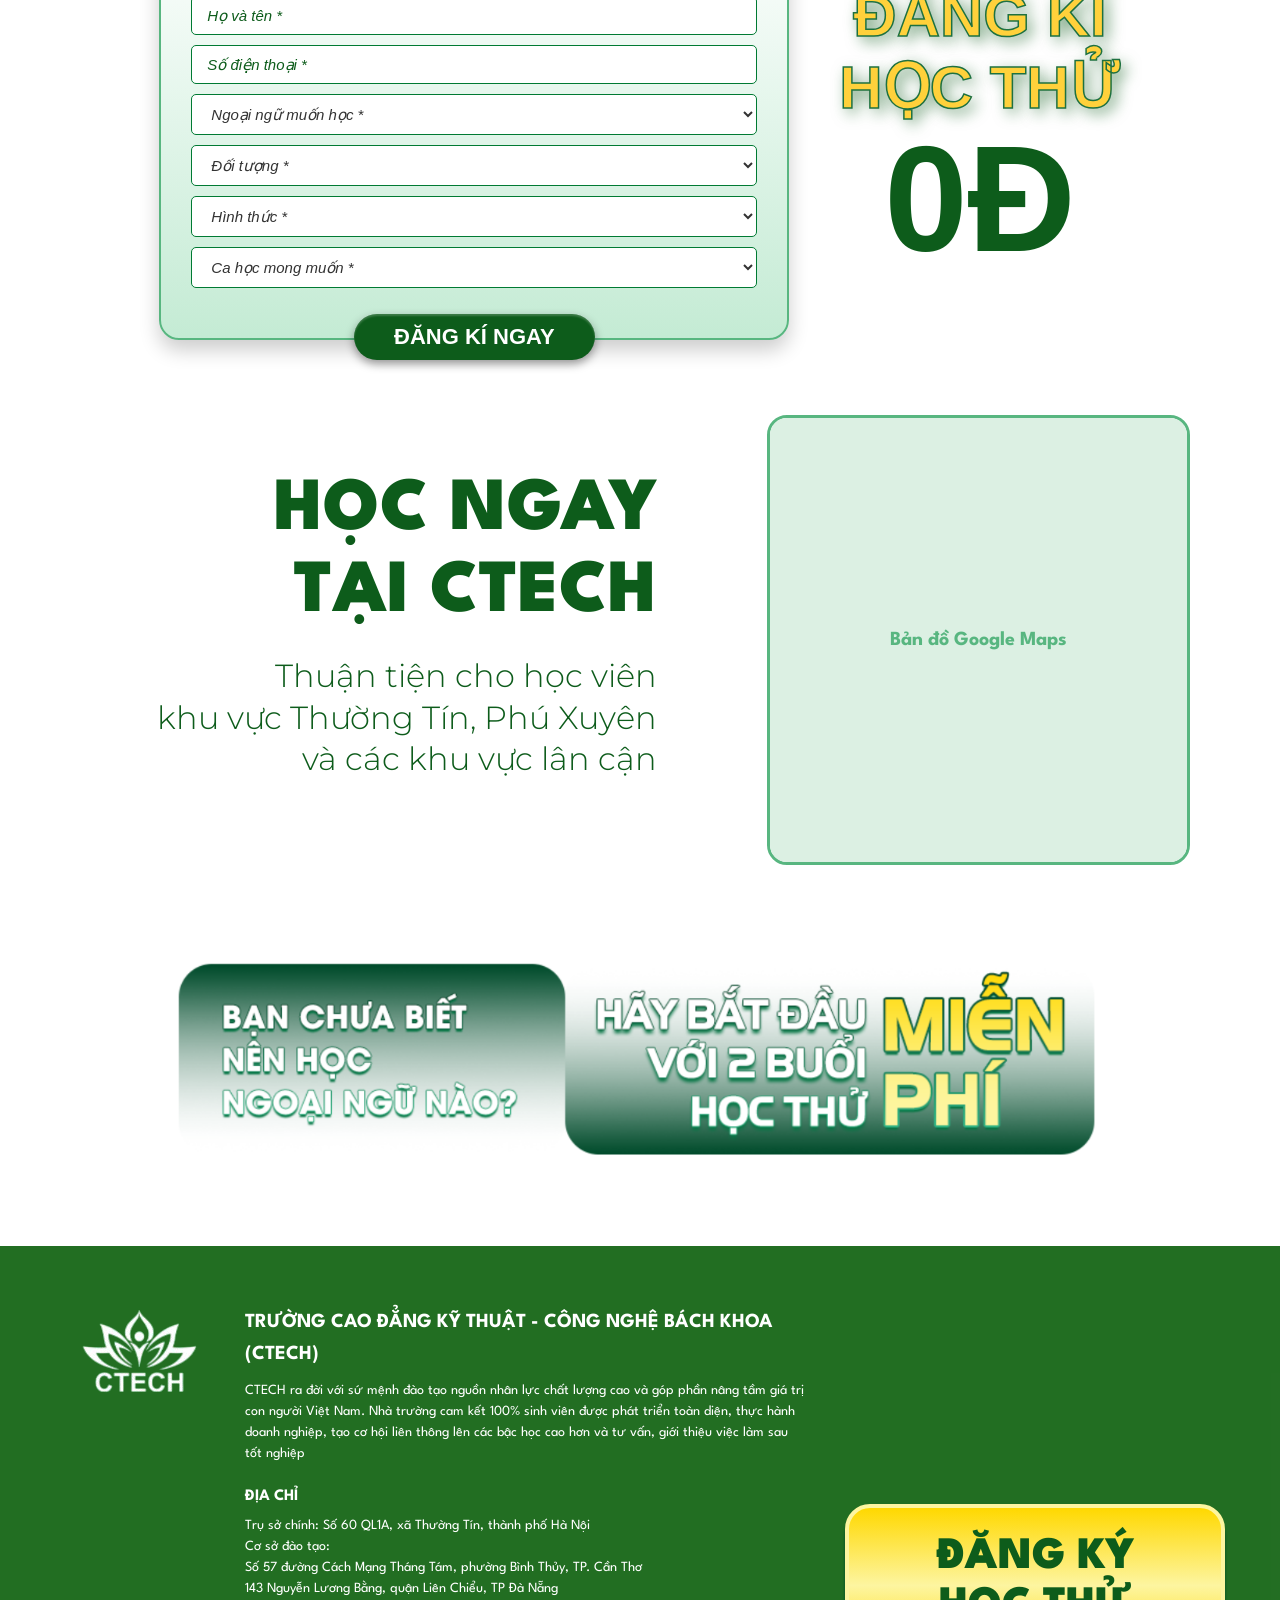
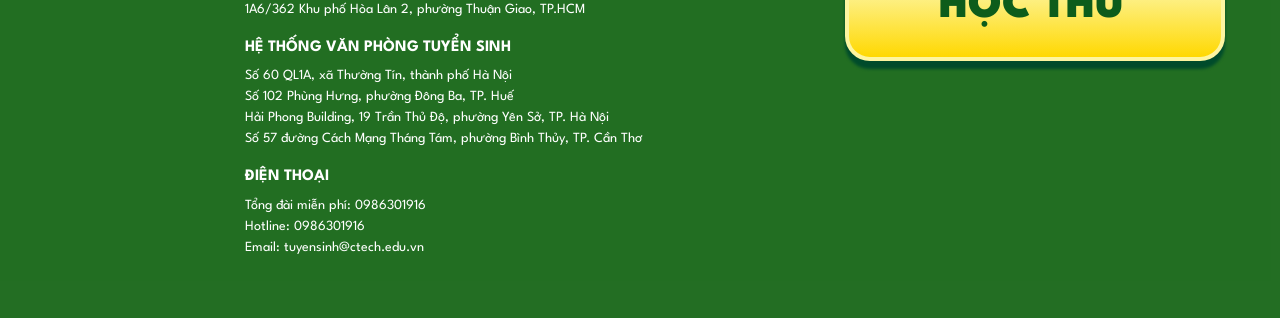
==== commit 8b5e276b: "Add class photos (Class1-4) to gallery grid" ====
--- a/index.html
+++ b/index.html
@@ -227,16 +227,16 @@
                 <!-- Gallery ?nh th?t (s?n sng d? thay ?nh) -->
                 <div class="real-gallery-grid">
                     <div class="gallery-item">
-                        <img src="" alt="Anh lop hoc 1" class="placeholder-img">
+                        <img src="IMG/Class1.png" alt="Anh lop hoc 1">
                     </div>
                     <div class="gallery-item">
-                        <img src="" alt="Anh lop hoc 2" class="placeholder-img">
+                        <img src="IMG/Class2.png" alt="Anh lop hoc 2">
                     </div>
                     <div class="gallery-item">
-                        <img src="" alt="Anh lop hoc 3" class="placeholder-img">
+                        <img src="IMG/Class3.png" alt="Anh lop hoc 3">
                     </div>
                     <div class="gallery-item">
-                        <img src="" alt="Anh lop hoc 4" class="placeholder-img">
+                        <img src="IMG/Class4.png" alt="Anh lop hoc 4">
                     </div>
                 </div>
             </div>
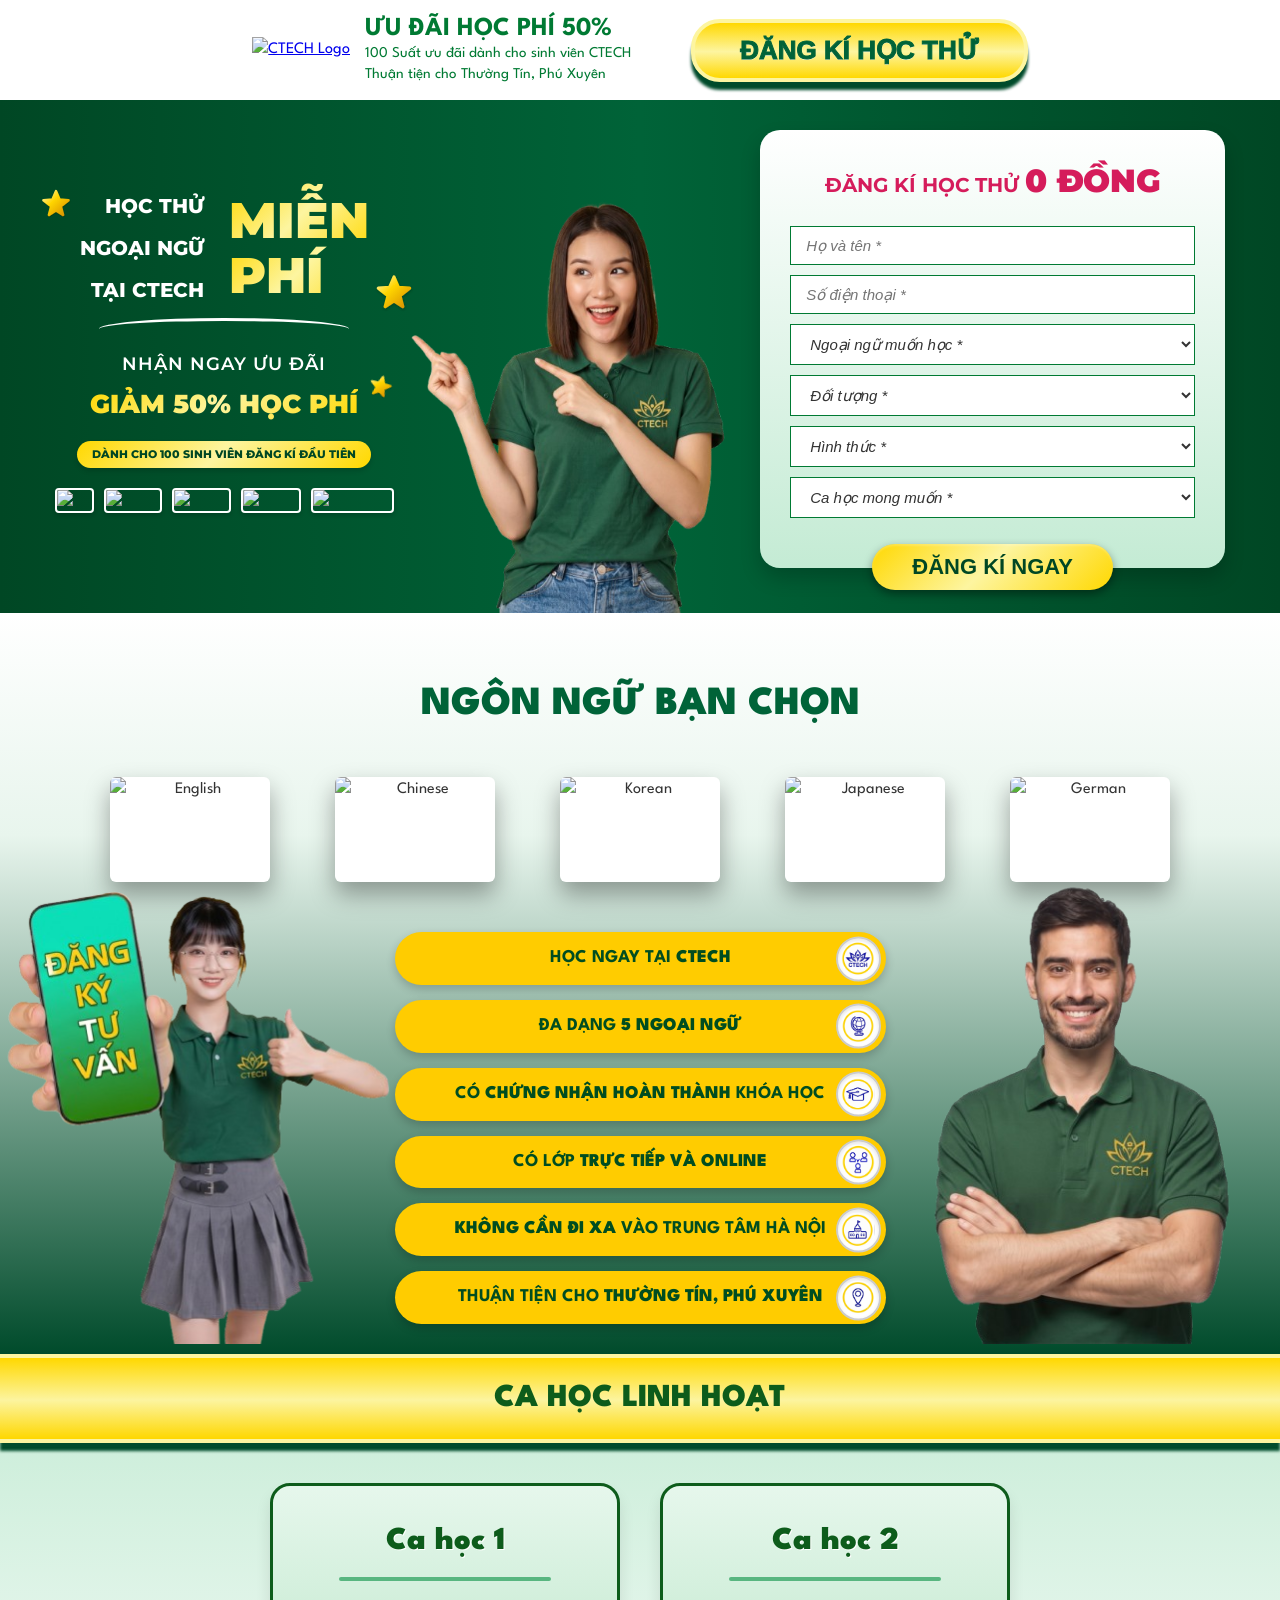
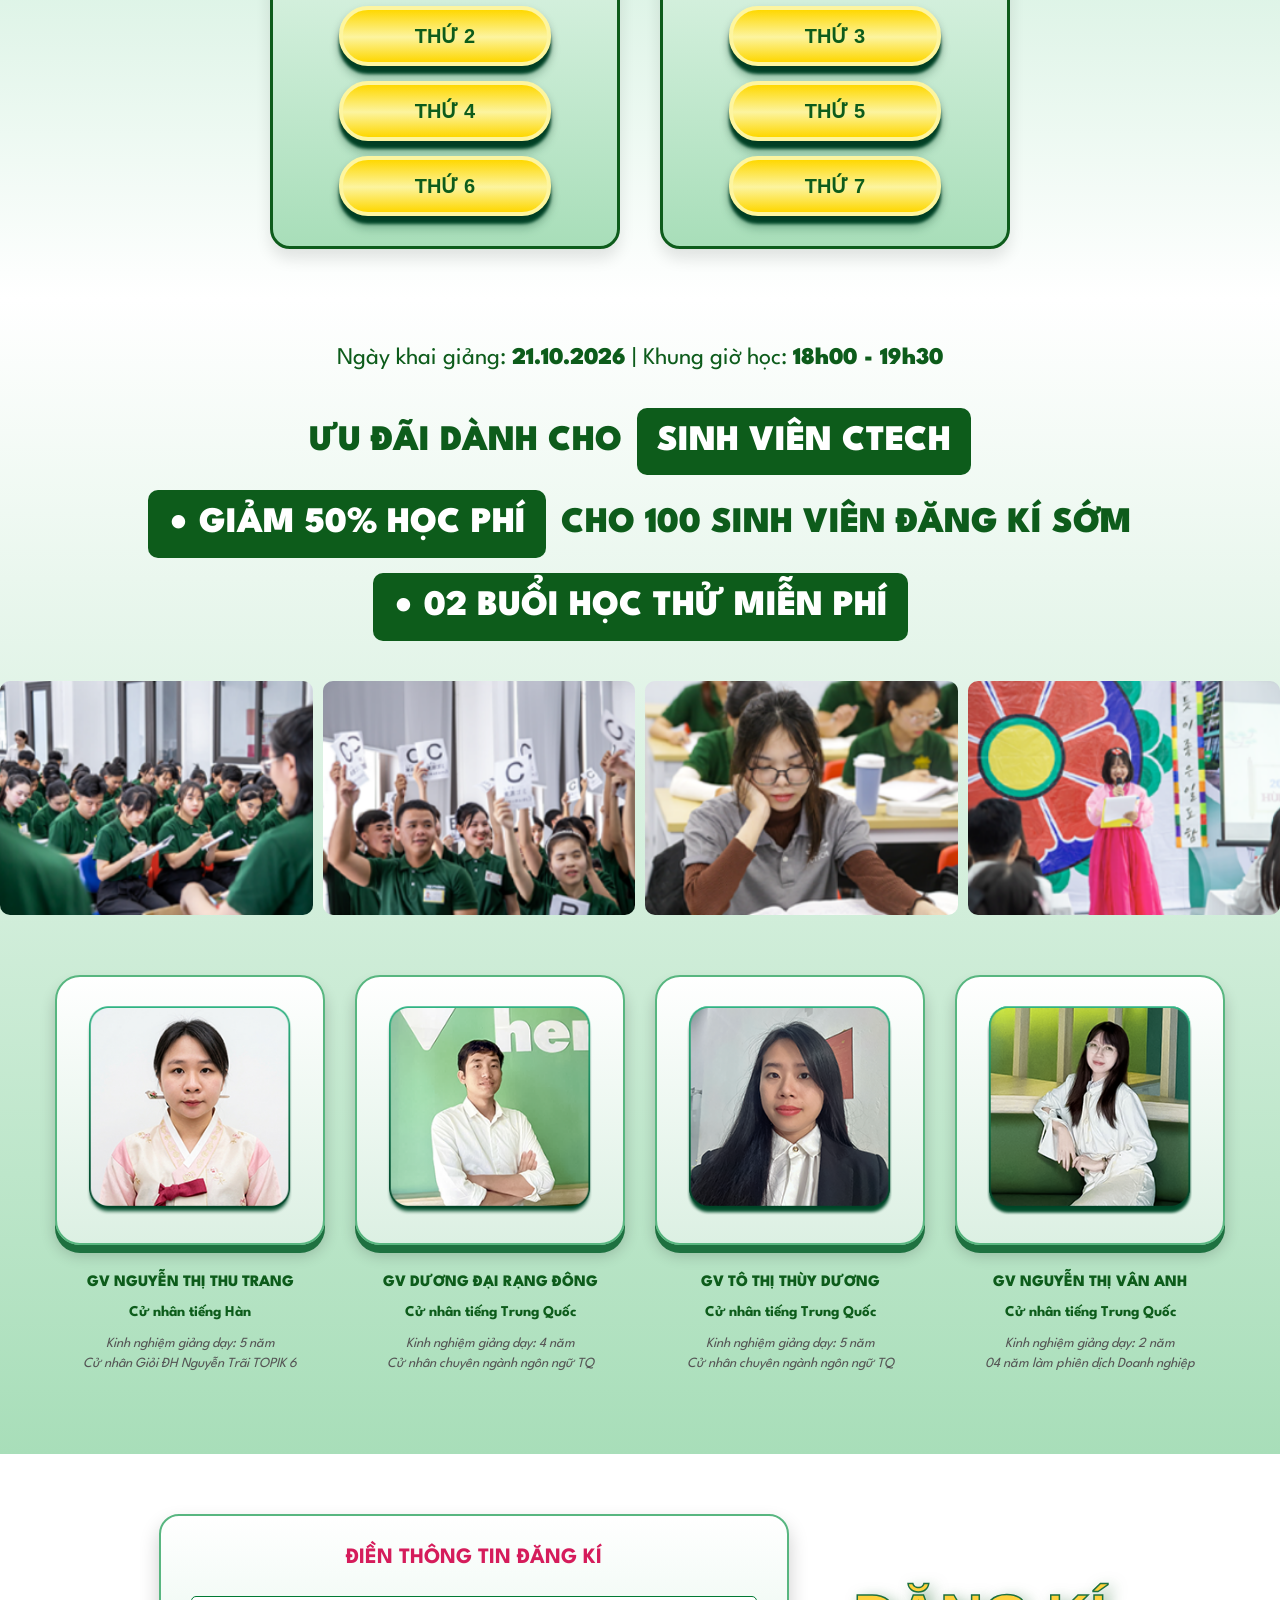
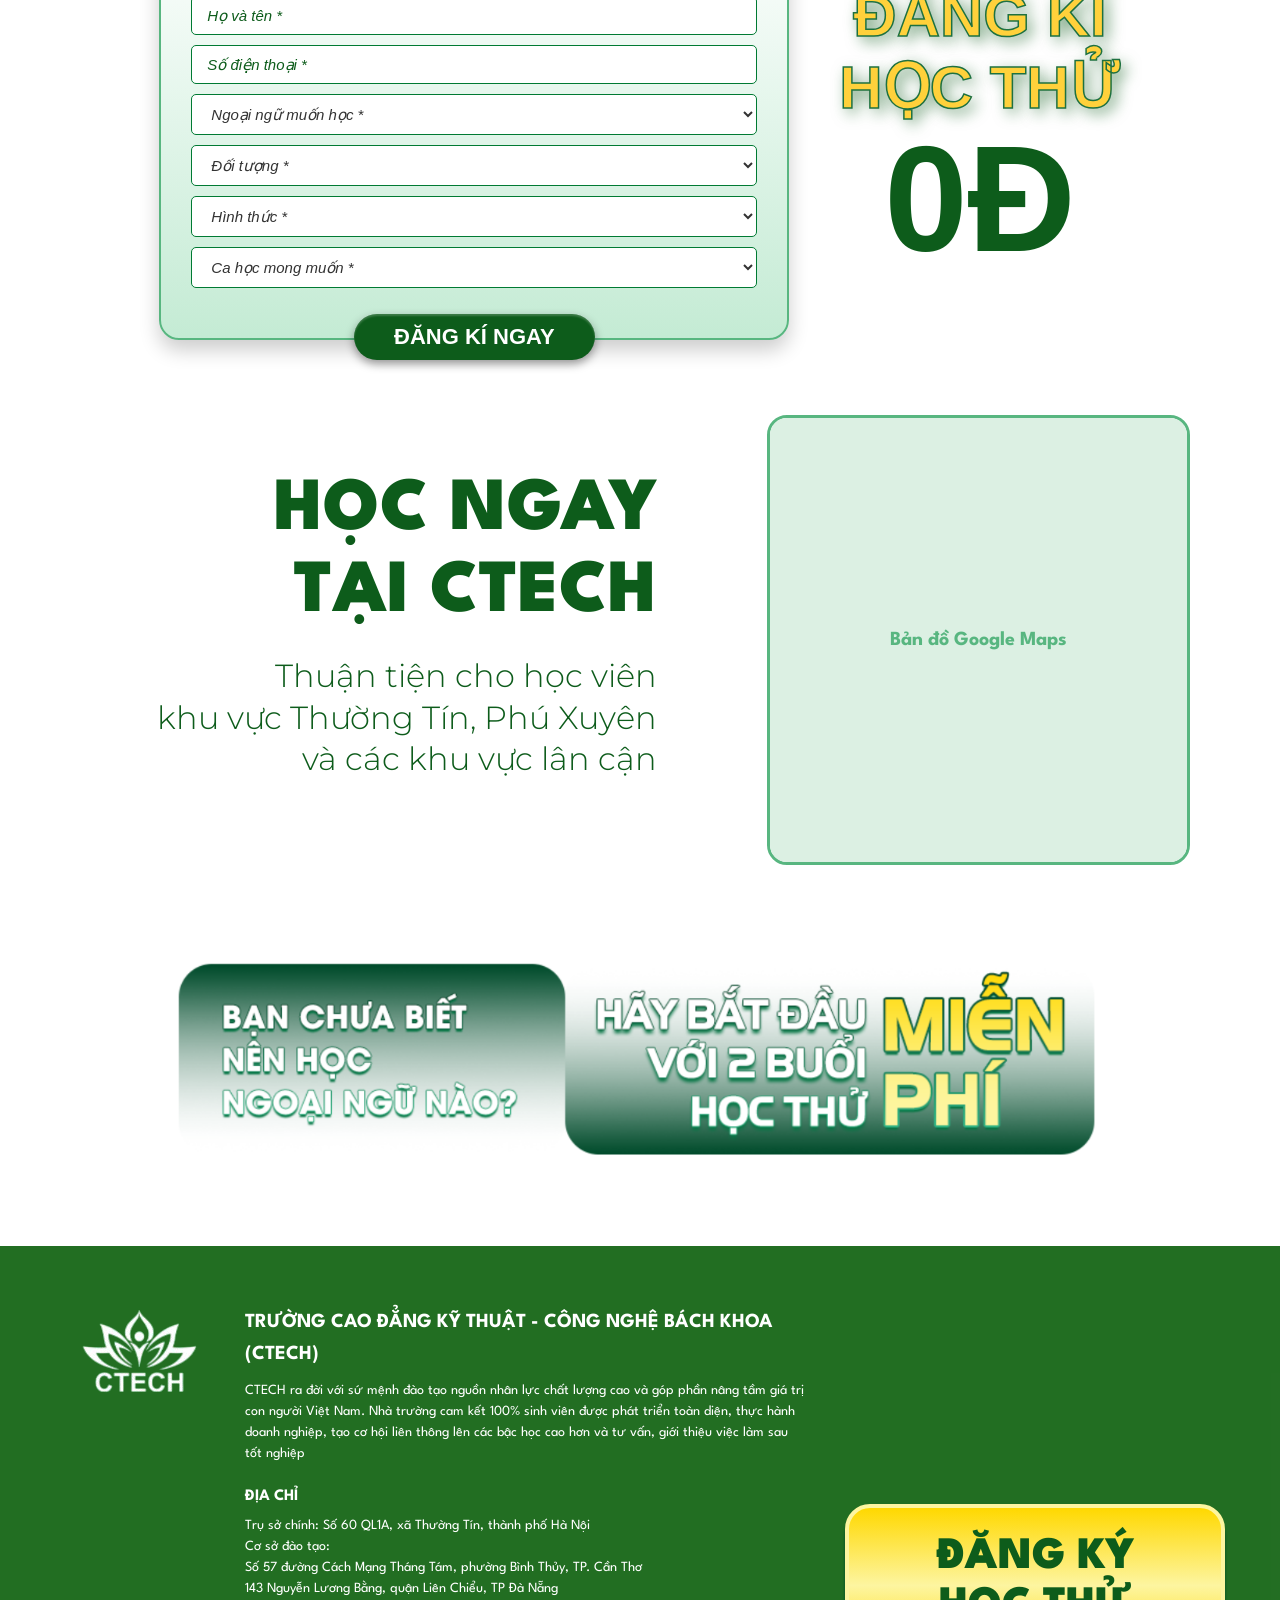
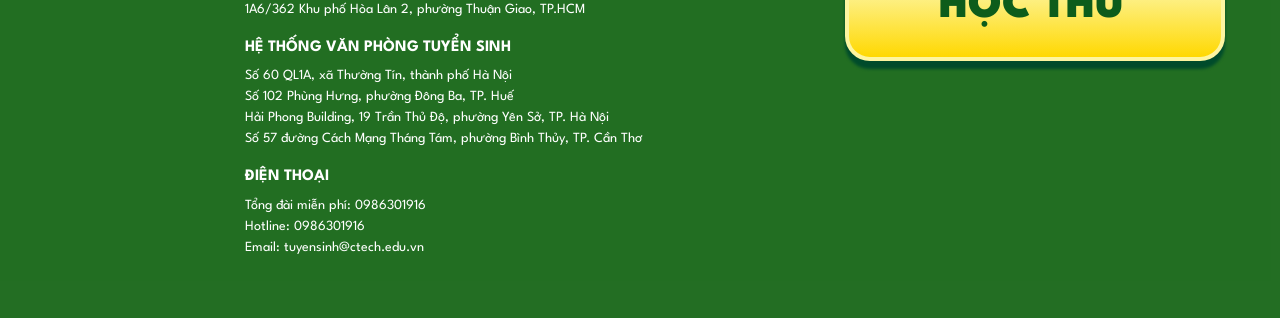
==== commit b47f7bbf: "fix" ====
--- a/index.html
+++ b/index.html
@@ -18,7 +18,7 @@
             <!-- Phần 1: Logo và Text Khuyến mãi -->
             <div class="header-left">
                 <a href="#" class="logo">
-                    <img src="IMG/logo.webp" alt="CTECH Logo">
+                    <img src="https://ctech.edu.vn/storage/ctech-logo-file-goc-01.jpg" alt="CTECH Logo">
                 </a>
                 
                 <div class="promo-text">
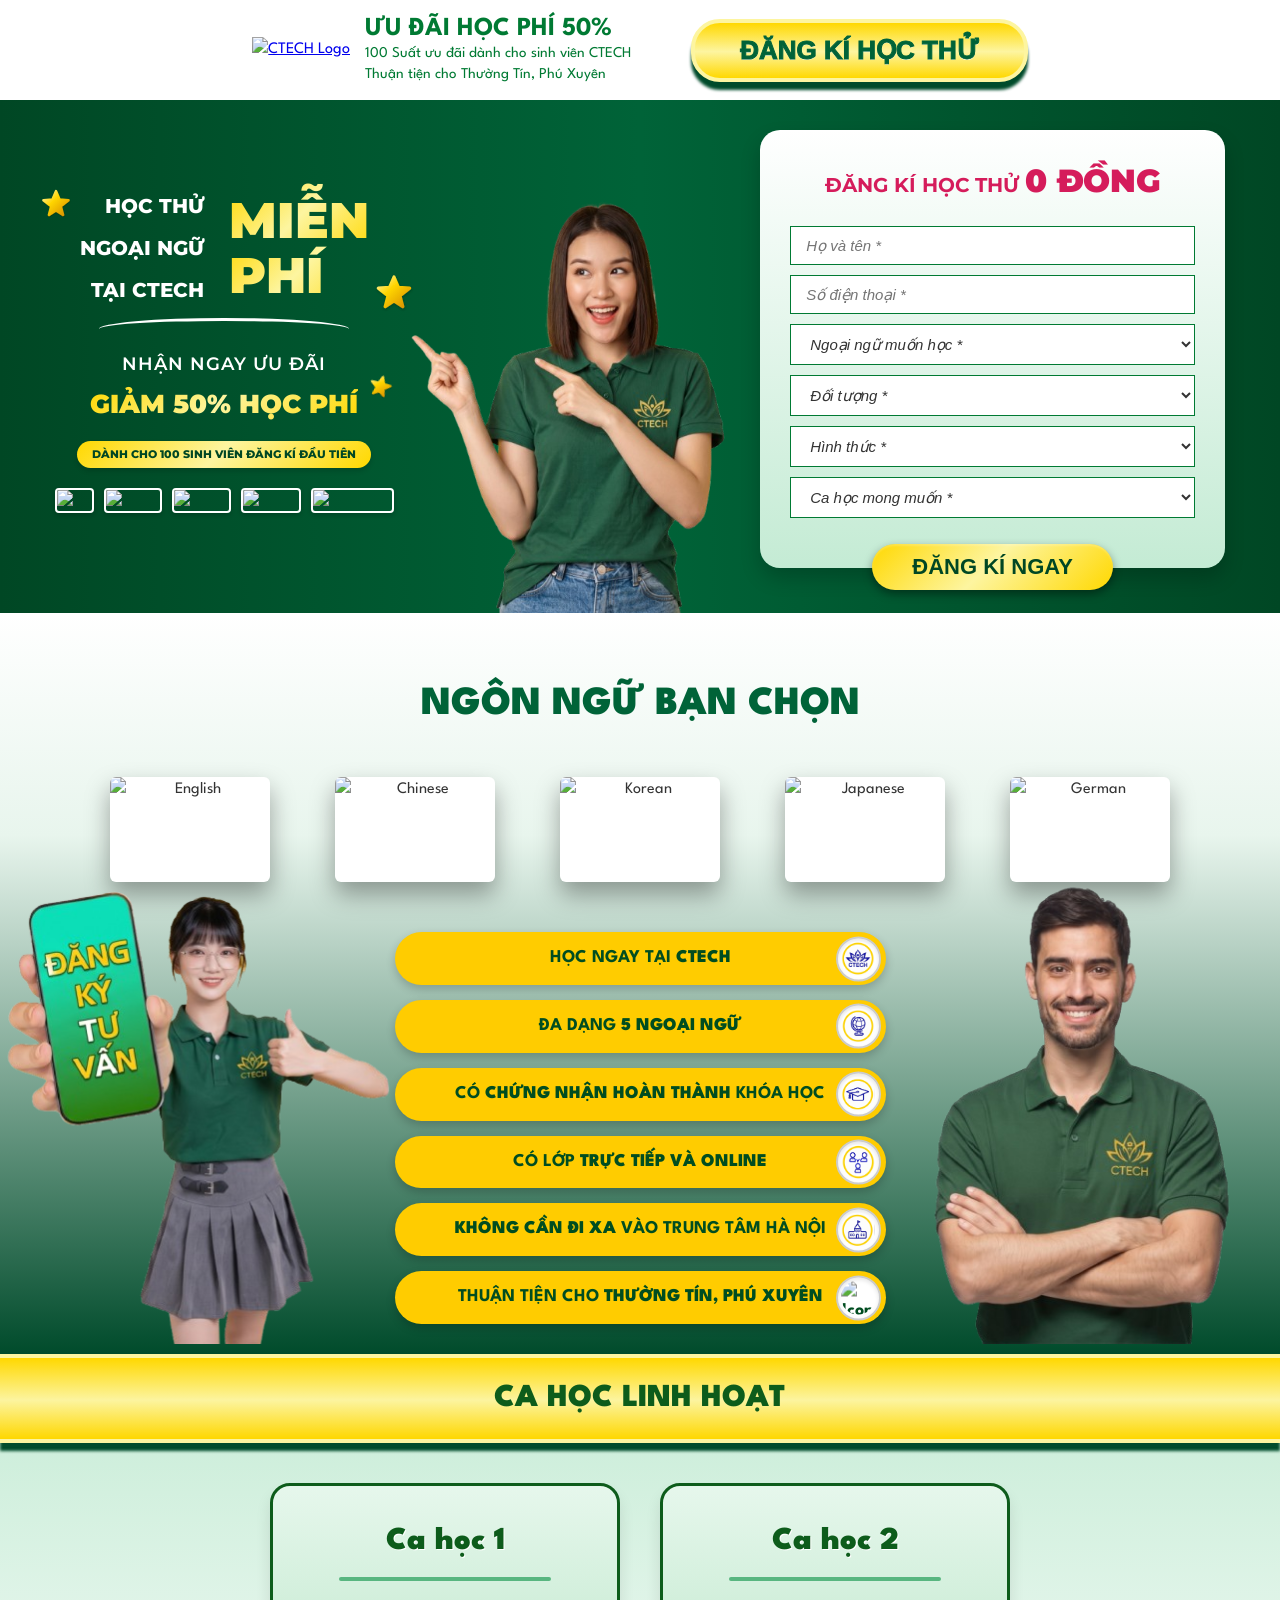
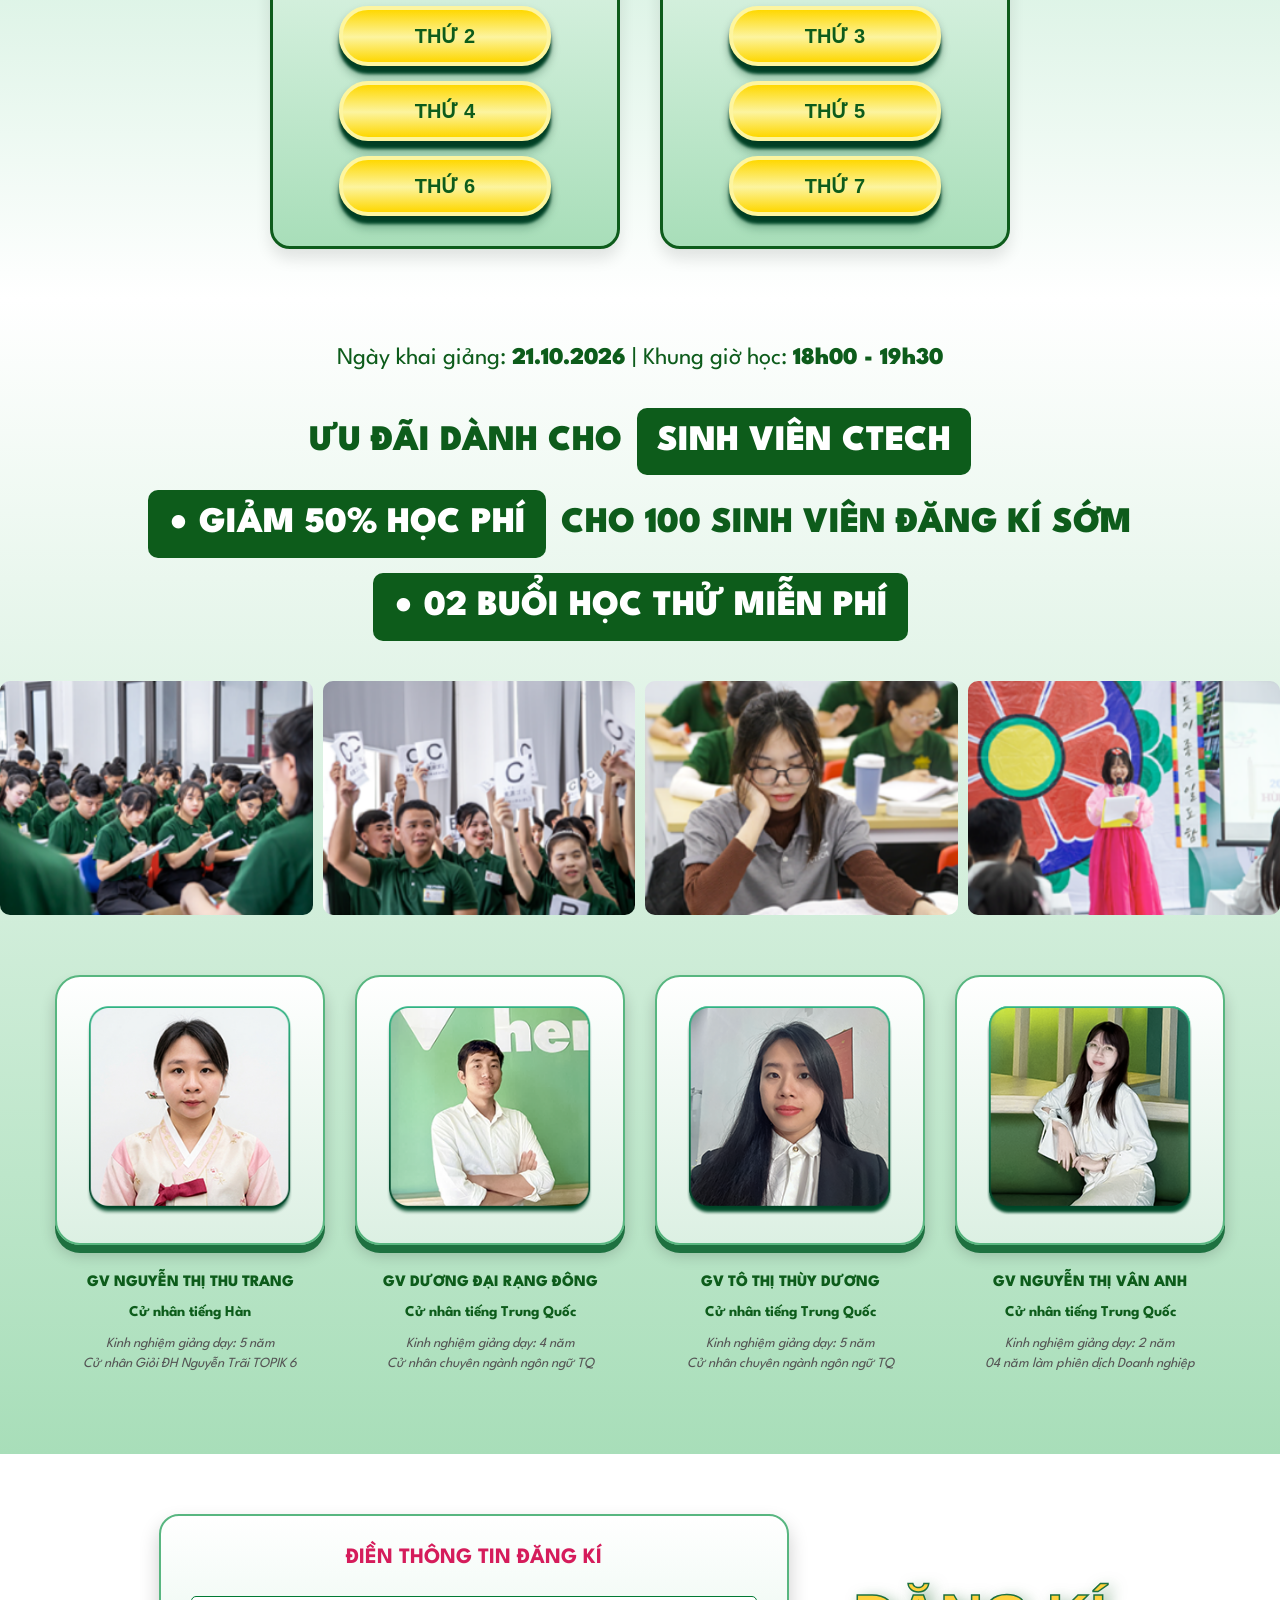
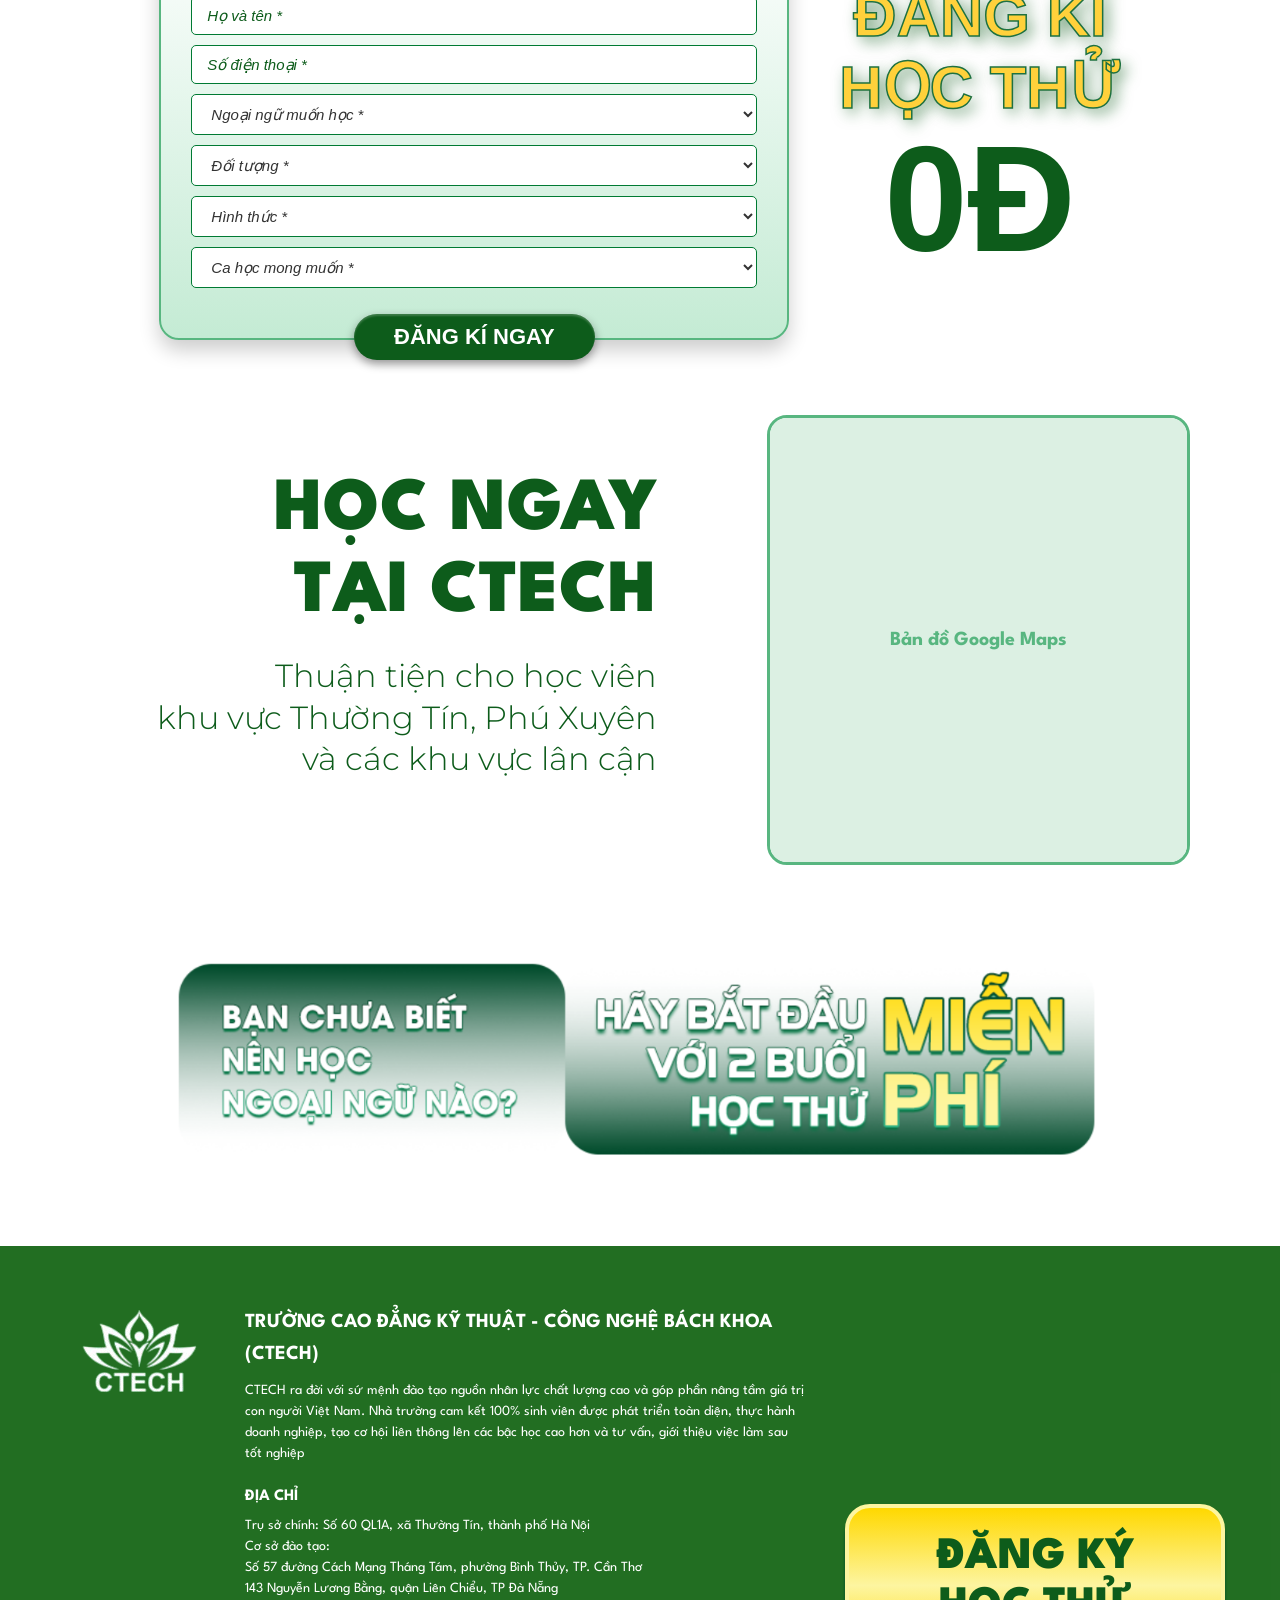
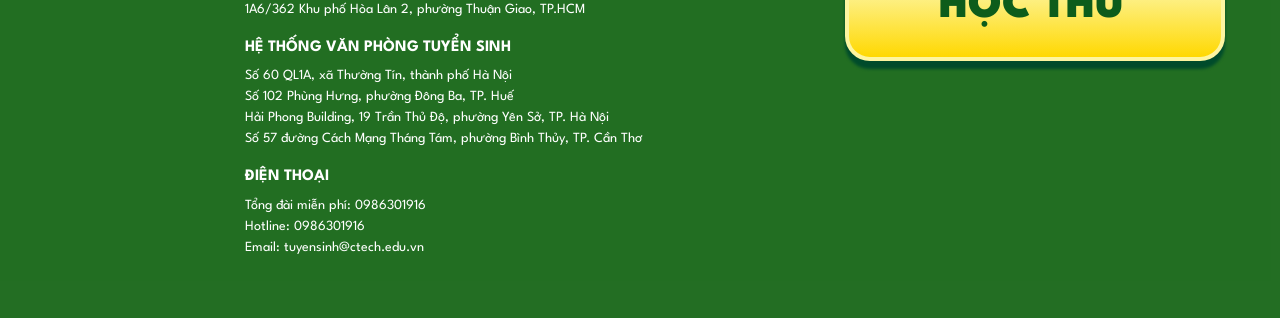
==== commit 92875c2d: "Update icon 6 filename to icon6.png" ====
--- a/index.html
+++ b/index.html
@@ -157,7 +157,7 @@
                         </li>
                         <li>
                             <span>THUẬN TIỆN CHO <strong>THƯỜNG TÍN, PHÚ XUYÊN</strong></span>
-                            <div class="icon-circle"><img src="IMG/icoon6.png" alt="Icon"></div>
+                            <div class="icon-circle"><img src="IMG/icon6.png" alt="Icon"></div>
                         </li>
                     </ul>
                 </div>
@@ -445,3 +445,4 @@
 
 
 
+
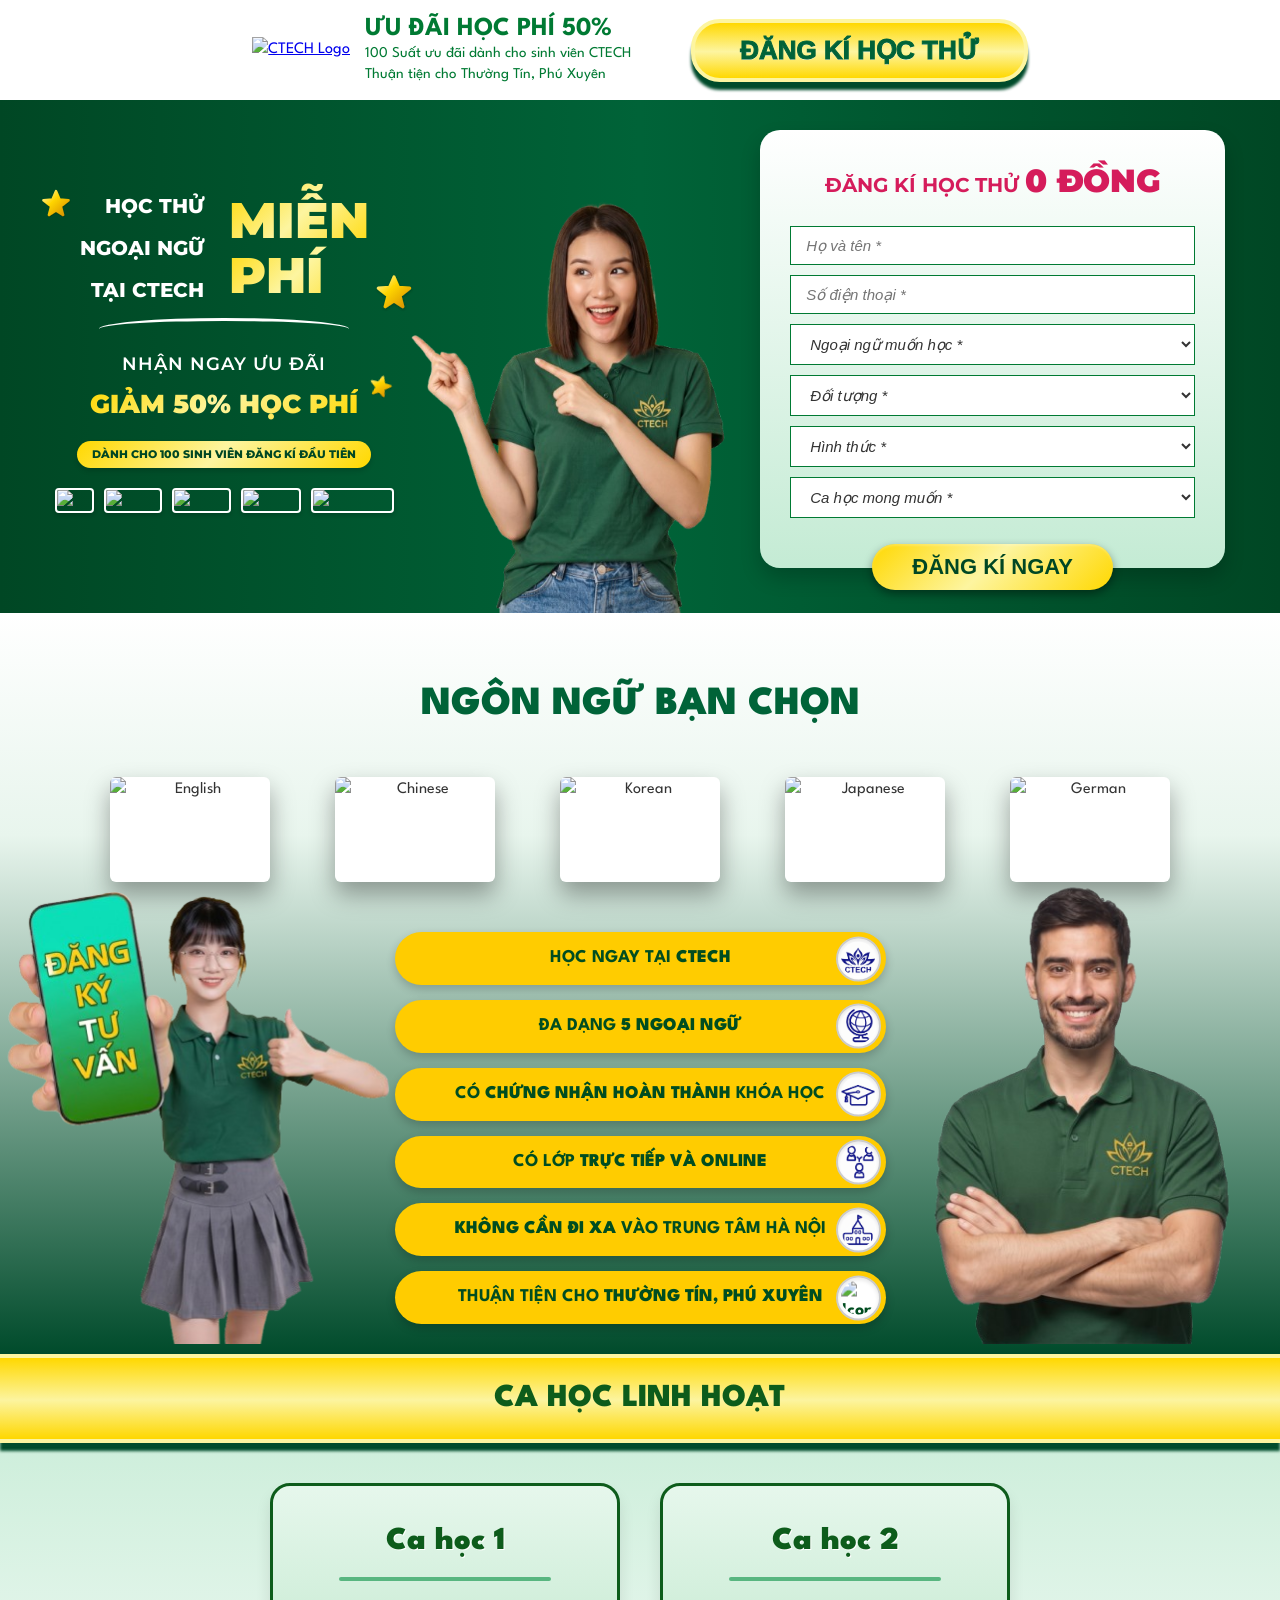
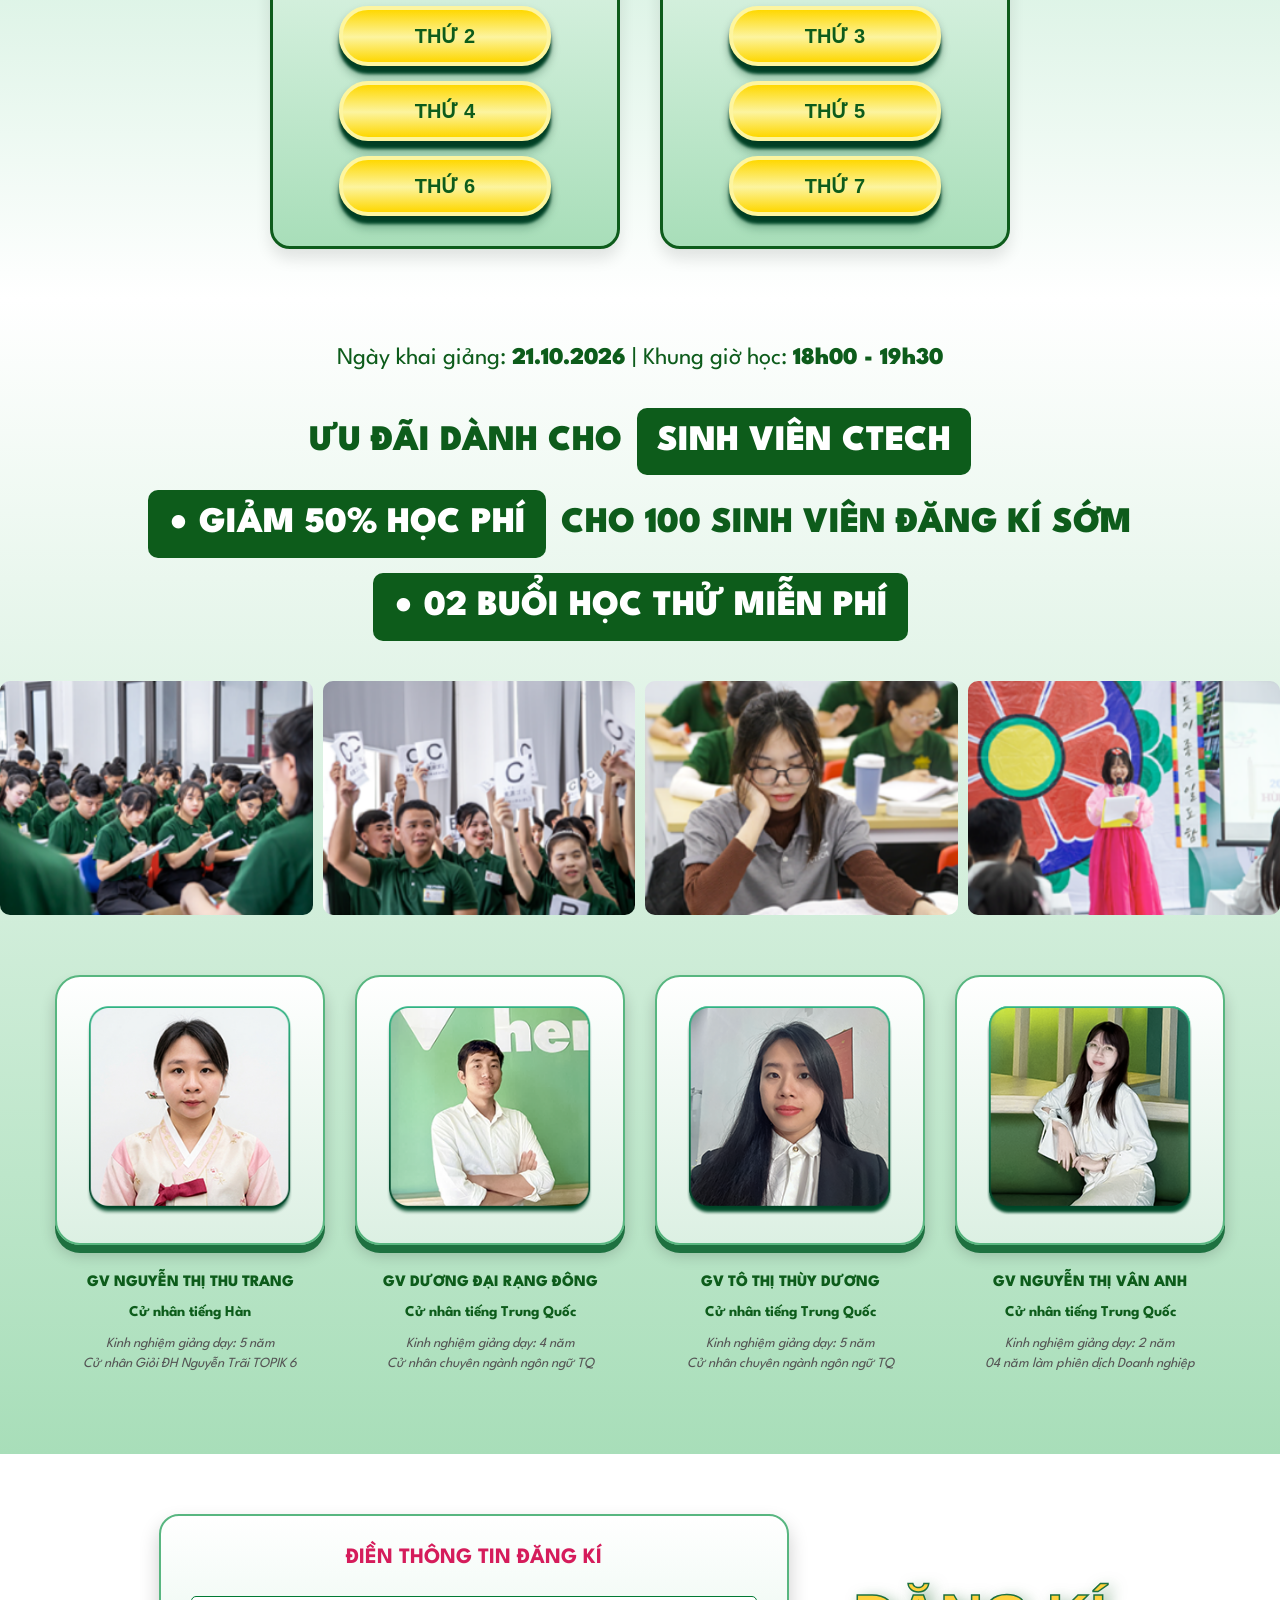
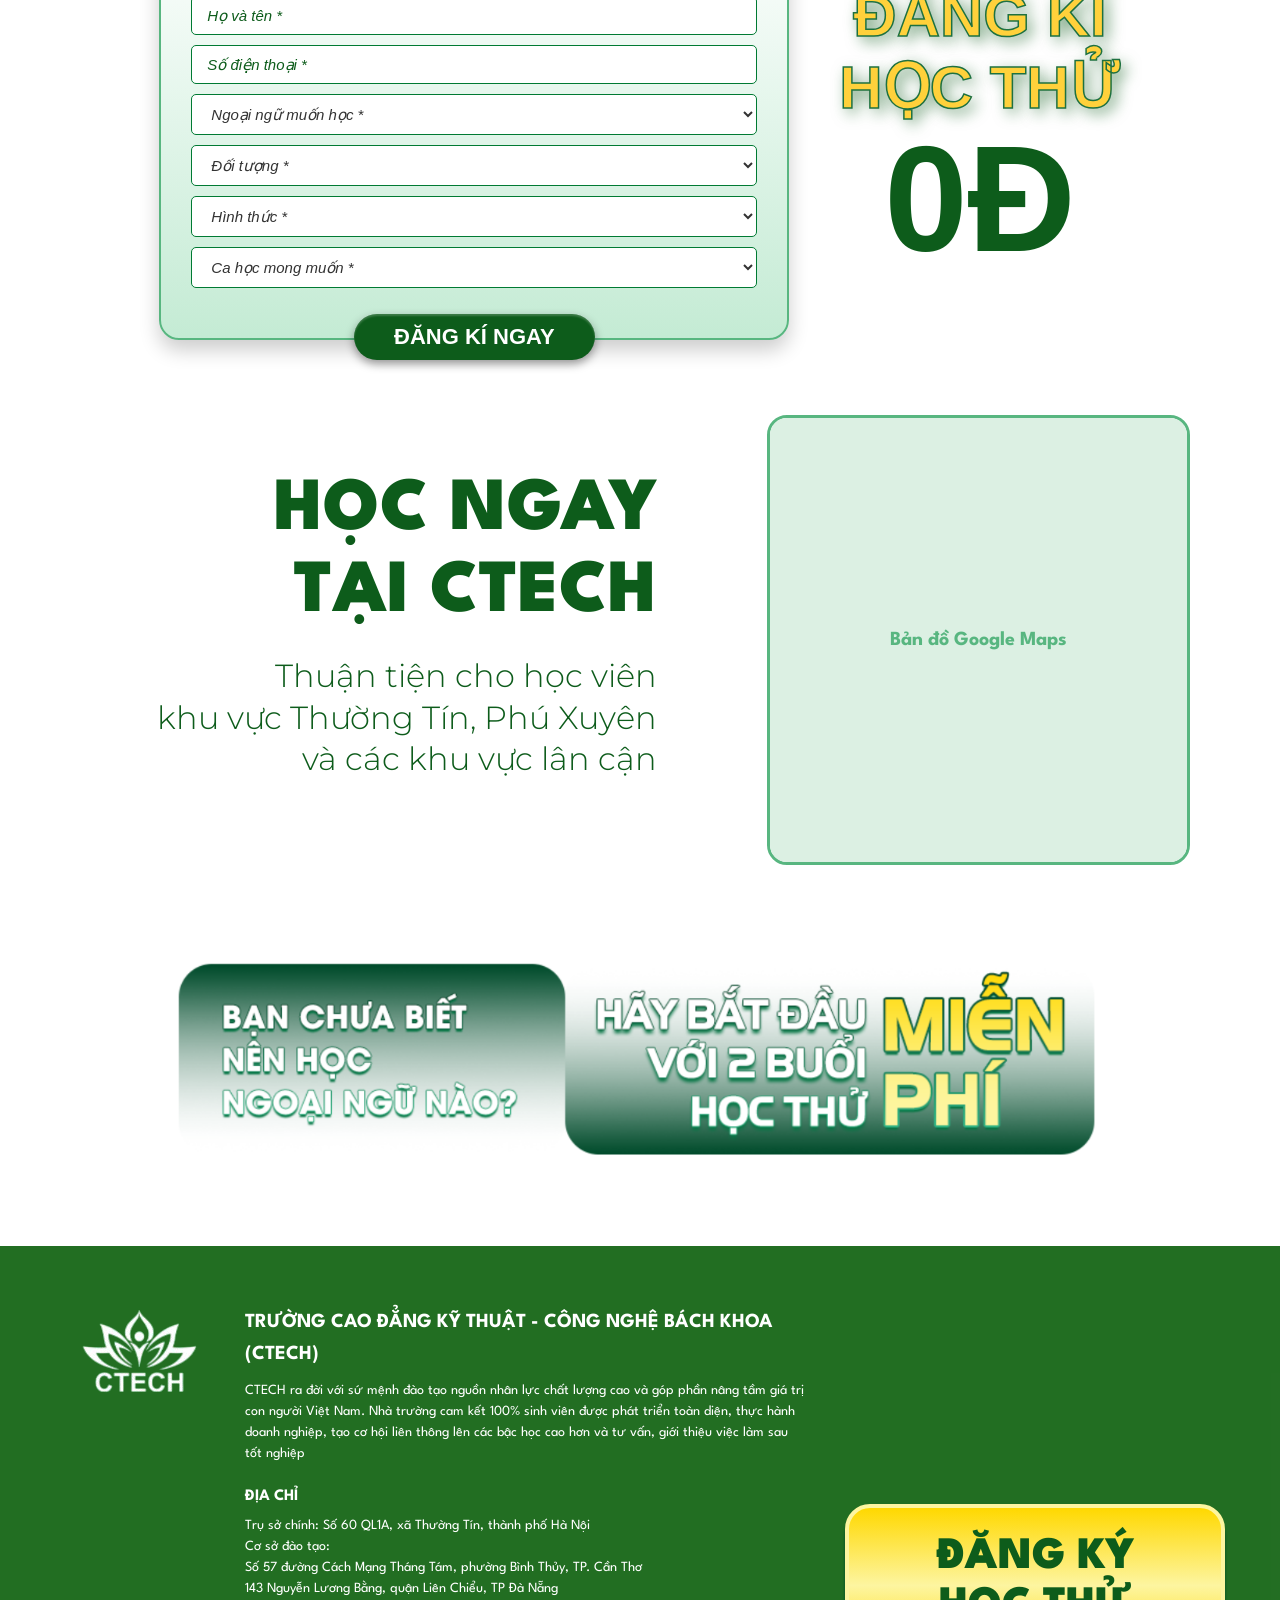
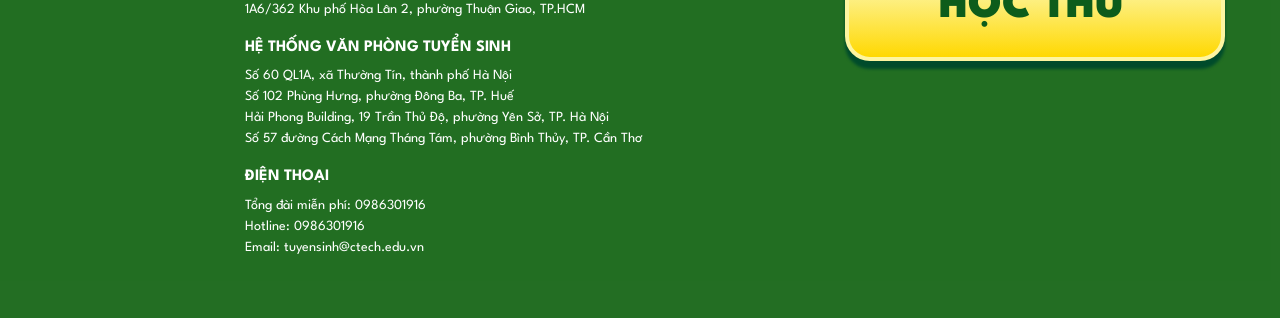
==== commit 44294f10: "Merge mobile design into index.html, delete mobile.html, responsive PC & mobile" ====
--- a/index.html
+++ b/index.html
@@ -1,19 +1,23 @@
-﻿<!DOCTYPE html>
+<!DOCTYPE html>
 <html lang="vi">
 <head>
     <meta charset="UTF-8">
     <meta name="viewport" content="width=device-width, initial-scale=1.0">
-    <title>CTECH Landing Page</title>
-    <link href="https://fonts.googleapis.com/css2?family=League+Spartan:wght@800;900&display=swap" rel="stylesheet">
+    <meta name="theme-color" content="#004724">
+    <meta name="description" content="Đăng ký học thử ngoại ngữ miễn phí tại CTECH, nhận ưu đãi học phí dành cho sinh viên.">
+    <title>CTECH - Học thử ngoại ngữ miễn phí</title>
+    <link rel="preconnect" href="https://fonts.googleapis.com">
+    <link rel="preconnect" href="https://fonts.gstatic.com" crossorigin>
+    <link href="https://fonts.googleapis.com/css2?family=League+Spartan:wght@700;800;900&family=Montserrat:wght@400;500;600;700;800;900&display=swap" rel="stylesheet">
     <link rel="stylesheet" href="css/colors.css">
     <link rel="stylesheet" href="css/style.css">
-    <!-- Google Fonts cho phần Banner -->
-    <link href="https://fonts.googleapis.com/css2?family=Montserrat:wght@400;600;800;900&display=swap" rel="stylesheet">
+    <link rel="stylesheet" href="css/mobile.css" media="(max-width: 768px)">
 </head>
 <body>
 
-    <!-- ================= HEADER ================= -->
-    <header class="header">
+    <!-- ================= BẢN PC (DESKTOP) ================= -->
+    <div class="desktop-view">
+<header class="header">
         <div class="header-container">
             <!-- Phần 1: Logo và Text Khuyến mãi -->
             <div class="header-left">
@@ -157,7 +161,7 @@
                         </li>
                         <li>
                             <span>THUẬN TIỆN CHO <strong>THƯỜNG TÍN, PHÚ XUYÊN</strong></span>
-                            <div class="icon-circle"><img src="IMG/icon6.png" alt="Icon"></div>
+                            <div class="icon-circle"><img src="IMG/icoon6.png" alt="Icon"></div>
                         </li>
                     </ul>
                 </div>
@@ -393,56 +397,288 @@
             </div>
         </div>
     </footer>
-    <script src="js/main.js"></script>
+    </div>
+
+    <!-- ================= BẢN MOBILE (RESPONSIVE) ================= -->
+    <div class="mobile-view mobile-page" id="top">
+<header class="site-header">
+      <div class="header-main">
+        <a class="brand-mark" href="#top" aria-label="CTECH — về đầu trang">
+          <img src="https://ctech.edu.vn/storage/ctech-logo-file-goc-01.jpg" alt="Logo CTECH màu xanh lá và vàng">
+        </a>
+        <div class="header-promo">
+          <strong>ƯU ĐÃI HỌC PHÍ 50%</strong>
+          <span>100 Suất ưu đãi dành cho sinh viên CTECH</span>
+          <span>Thuận tiện cho Thường Tín, Phú Xuyên</span>
+        </div>
+      </div>
+      <a class="button button-gold header-cta" href="#hero-form-section">ĐĂNG KÝ HỌC THỬ</a>
+    </header>
+
+    <main>
+      <section class="hero-section" aria-labelledby="hero-title">
+        <div class="hero-scene">
+          <div class="hero-copy">
+            <svg class="hero-star hero-star-top" viewBox="0 0 100 100" aria-hidden="true" focusable="false">
+              <defs>
+                <linearGradient id="hero-star-gradient-top" x1="0%" y1="0%" x2="100%" y2="100%">
+                  <stop offset="0%" stop-color="#fff5b0"></stop><stop offset="40%" stop-color="#ffd500"></stop><stop offset="100%" stop-color="#d68c00"></stop>
+                </linearGradient>
+                <filter id="hero-star-shadow-top" x="-20%" y="-20%" width="140%" height="140%">
+                  <feDropShadow dx="1" dy="3" stdDeviation="2" flood-color="#003311" flood-opacity="0.5"></feDropShadow>
+                </filter>
+              </defs>
+              <path d="M50 10 L61 36 L89 38 L65 57 L72 84 L50 70 L28 84 L35 57 L11 38 L39 36 Z" fill="url(#hero-star-gradient-top)" filter="url(#hero-star-shadow-top)" stroke="url(#hero-star-gradient-top)" stroke-width="8" stroke-linejoin="round"></path>
+            </svg>
+            <h1 class="visually-hidden" id="hero-title">Học thử ngoại ngữ miễn phí tại CTECH</h1>
+            <div class="hero-title-row" aria-hidden="true">
+              <div class="hero-title-lines">
+                <span>HỌC THỬ</span>
+                <span>NGOẠI NGỮ</span>
+                <span>TẠI CTECH</span>
+              </div>
+              <div class="hero-free">MIỄN<br>PHÍ</div>
+            </div>
+            <svg class="hero-star hero-star-bottom" viewBox="0 0 100 100" aria-hidden="true" focusable="false">
+              <defs>
+                <linearGradient id="hero-star-gradient-side" x1="0%" y1="0%" x2="100%" y2="100%">
+                  <stop offset="0%" stop-color="#fff5b0"></stop><stop offset="40%" stop-color="#ffd500"></stop><stop offset="100%" stop-color="#d68c00"></stop>
+                </linearGradient>
+                <filter id="hero-star-shadow-side" x="-20%" y="-20%" width="140%" height="140%">
+                  <feDropShadow dx="1" dy="3" stdDeviation="2" flood-color="#003311" flood-opacity="0.5"></feDropShadow>
+                </filter>
+              </defs>
+              <path d="M50 10 L61 36 L89 38 L65 57 L72 84 L50 70 L28 84 L35 57 L11 38 L39 36 Z" fill="url(#hero-star-gradient-side)" filter="url(#hero-star-shadow-side)" stroke="url(#hero-star-gradient-side)" stroke-width="8" stroke-linejoin="round"></path>
+            </svg>
+            <svg class="hero-swoosh" viewBox="0 0 150 10" preserveAspectRatio="none" aria-hidden="true">
+              <path d="M 0,8 Q 75,-2 150,8 Q 75,2 0,8 Z" fill="#ffffff" filter="drop-shadow(0 1px 2px rgba(255,255,255,0.4))"></path>
+            </svg>
+            <p class="hero-offer-eyebrow">NHẬN NGAY ƯU ĐÃI</p>
+            <p class="hero-offer-main">GIẢM 50% HỌC PHÍ</p>
+            <p class="hero-first-100"><span>DÀNH CHO</span> <strong>100 SINH VIÊN</strong> <span>ĐĂNG KÝ ĐẦU TIÊN</span></p>
+            <div class="hero-flags" aria-label="5 ngoại ngữ: Anh, Trung, Hàn, Nhật, Đức">
+              <img src="https://upload.wikimedia.org/wikipedia/en/a/ae/Flag_of_the_United_Kingdom.svg" alt="Cờ Anh" width="34" height="22">
+              <img src="https://upload.wikimedia.org/wikipedia/commons/f/fa/Flag_of_the_People%27s_Republic_of_China.svg" alt="Cờ Trung Quốc" width="34" height="22">
+              <img src="https://upload.wikimedia.org/wikipedia/commons/0/09/Flag_of_South_Korea.svg" alt="Cờ Hàn Quốc" width="34" height="22">
+              <img src="https://upload.wikimedia.org/wikipedia/en/9/9e/Flag_of_Japan.svg" alt="Cờ Nhật Bản" width="34" height="22">
+              <img src="https://upload.wikimedia.org/wikipedia/en/b/ba/Flag_of_Germany.svg" alt="Cờ Đức" width="34" height="22">
+            </div>
+          </div>
+          <img class="hero-student" src="IMG/student.png" alt="Nữ sinh CTECH mỉm cười, dùng hai ngón tay trỏ chỉ vào phần ưu đãi" width="468" height="626" fetchpriority="high">
+        </div>
+
+        <div class="signup-card hero-signup" id="hero-form-section">
+          <h2 class="signup-heading">ĐĂNG KÝ HỌC THỬ <strong>0 ĐỒNG</strong></h2>
+          <form class="signup-form" id="mobile-hero-form" data-signup-form>
+            <label class="visually-hidden" for="hero-name">Họ và tên</label>
+            <input id="hero-name" name="name" type="text" autocomplete="name" placeholder="Họ và tên *" required>
+            <label class="visually-hidden" for="hero-phone">Số điện thoại</label>
+            <input id="hero-phone" name="phone" type="tel" inputmode="tel" autocomplete="tel" pattern="[+]?84[0-9]{9,10}|0[0-9]{9,10}" placeholder="Số điện thoại *" aria-describedby="phone-help" required>
+            <span class="visually-hidden" id="phone-help">Nhập số điện thoại Việt Nam bắt đầu bằng 0 hoặc +84.</span>
+            <label class="visually-hidden" for="hero-language">Ngoại ngữ muốn học</label>
+            <select id="hero-language" name="language" required>
+              <option value="" disabled selected>Ngoại ngữ muốn học *</option>
+              <option value="english">Tiếng Anh</option>
+              <option value="chinese">Tiếng Trung</option>
+              <option value="korean">Tiếng Hàn</option>
+              <option value="japanese">Tiếng Nhật</option>
+              <option value="german">Tiếng Đức</option>
+            </select>
+            <label class="visually-hidden" for="hero-target">Đối tượng</label>
+            <select id="hero-target" name="target" required>
+              <option value="" disabled selected>Đối tượng *</option>
+              <option value="student">Sinh viên</option>
+              <option value="pupil">Học sinh</option>
+              <option value="worker">Người đi làm</option>
+            </select>
+            <label class="visually-hidden" for="hero-format">Hình thức học</label>
+            <select id="hero-format" name="format" required>
+              <option value="" disabled selected>Hình thức *</option>
+              <option value="offline">Học trực tiếp</option>
+              <option value="online">Học trực tuyến</option>
+            </select>
+            <label class="visually-hidden" for="hero-shift">Ca học mong muốn</label>
+            <select id="hero-shift" name="shift" required>
+              <option value="" disabled selected>Ca học mong muốn *</option>
+              <option value="shift-1">Ca học 1 — Thứ 2, 4, 6</option>
+              <option value="shift-2">Ca học 2 — Thứ 3, 5, 7</option>
+            </select>
+            <p class="form-status" data-form-status role="status" aria-live="polite" hidden></p>
+            <button class="button button-green submit-button" type="submit">ĐĂNG KÝ NGAY</button>
+          </form>
+        </div>
+      </section>
+
+      <section class="languages-section section-padding" aria-labelledby="languages-title">
+        <h2 class="section-heading" id="languages-title">NGÔN NGỮ BẠN CHỌN</h2>
+        <div class="language-list">
+          <article class="language-card">
+            <h3>ANH</h3>
+            <img src="https://upload.wikimedia.org/wikipedia/en/a/ae/Flag_of_the_United_Kingdom.svg" alt="Quốc kỳ Vương quốc Anh" width="180" height="108" loading="lazy">
+          </article>
+          <article class="language-card">
+            <h3>TRUNG</h3>
+            <img src="https://upload.wikimedia.org/wikipedia/commons/f/fa/Flag_of_the_People%27s_Republic_of_China.svg" alt="Quốc kỳ Trung Quốc" width="180" height="108" loading="lazy">
+          </article>
+          <article class="language-card">
+            <h3>HÀN</h3>
+            <img src="https://upload.wikimedia.org/wikipedia/commons/0/09/Flag_of_South_Korea.svg" alt="Quốc kỳ Hàn Quốc" width="180" height="108" loading="lazy">
+          </article>
+          <article class="language-card">
+            <h3>NHẬT</h3>
+            <img src="https://upload.wikimedia.org/wikipedia/en/9/9e/Flag_of_Japan.svg" alt="Quốc kỳ Nhật Bản" width="180" height="108" loading="lazy">
+          </article>
+          <article class="language-card">
+            <h3>ĐỨC</h3>
+            <img src="https://upload.wikimedia.org/wikipedia/en/b/ba/Flag_of_Germany.svg" alt="Quốc kỳ Đức" width="180" height="108" loading="lazy">
+          </article>
+        </div>
+
+        <div class="benefits-block">
+          <img class="consultant-image" src="IMG/girl-removebg-preview.png" alt="Nữ sinh CTECH cầm điện thoại đăng ký tư vấn" width="500" height="500" loading="lazy">
+          <ul class="benefit-list">
+            <li><span>HỌC NGAY TẠI</span><strong>CTECH</strong></li>
+            <li><span>ĐA DẠNG</span><strong>5 NGOẠI NGỮ</strong></li>
+            <li><span>CÓ</span><strong>CHỨNG NHẬN HOÀN THÀNH</strong><span>KHÓA HỌC</span></li>
+            <li><span>CÓ LỚP</span><strong>TRỰC TIẾP VÀ ONLINE</strong></li>
+            <li><strong>KHÔNG CẦN ĐI XA</strong><span>VÀO TRUNG TÂM HÀ NỘI</span></li>
+            <li><span>THUẬN TIỆN CHO</span><strong>THƯỜNG TÍN, PHÚ XUYÊN</strong></li>
+          </ul>
+        </div>
+      </section>
+
+      <section class="schedule-section" aria-labelledby="schedule-title">
+        <div class="ribbon"><h2 id="schedule-title">CA HỌC LINH HOẠT</h2></div>
+        <div class="schedule-cards">
+          <article class="schedule-card">
+            <h3>Ca học 1</h3>
+            <div class="schedule-rule" aria-hidden="true"></div>
+            <ul class="schedule-days">
+              <li>THỨ 2</li><li>THỨ 4</li><li>THỨ 6</li>
+            </ul>
+          </article>
+          <article class="schedule-card">
+            <h3>Ca học 2</h3>
+            <div class="schedule-rule" aria-hidden="true"></div>
+            <ul class="schedule-days">
+              <li>THỨ 3</li><li>THỨ 5</li><li>THỨ 7</li>
+            </ul>
+          </article>
+        </div>
+        <p class="schedule-info">Ngày khai giảng: <strong>21.10.2026</strong><br>Khung giờ học: <strong>18h00 - 19h30</strong></p>
+      </section>
+
+      <section class="offers-section section-padding" aria-labelledby="offers-title">
+        <h2 class="offer-copy" id="offers-title">
+          <span class="offer-eyebrow">ƯU ĐÃI DÀNH CHO</span>
+          <span class="offer-student">SINH VIÊN CTECH</span>
+          <span class="offer-discount">GIẢM 50% HỌC PHÍ</span>
+          <span class="offer-early">CHO 100 SINH VIÊN ĐĂNG KÝ SỚM</span>
+          <span class="offer-trial">02 BUỔI HỌC THỬ MIỄN PHÍ</span>
+        </h2>
+
+        <div class="carousel classroom-carousel" data-carousel="classroom" role="region" aria-roledescription="carousel" aria-label="Ảnh lớp học">
+          <button class="carousel-arrow carousel-prev" type="button" aria-label="Xem ảnh lớp học trước" data-carousel-prev>
+            <svg class="carousel-arrow-icon" viewBox="0 0 20 30" aria-hidden="true" focusable="false"><path d="M18 2 2 15l16 13V2Z"></path></svg>
+          </button>
+          <figure class="carousel-slide" aria-live="polite">
+            <img src="IMG/Class3.png" alt="Sinh viên CTECH học ngoại ngữ trong lớp" width="636" height="411" data-carousel-image>
+            <figcaption class="visually-hidden" data-carousel-caption>Ảnh lớp học 3</figcaption>
+          </figure>
+          <button class="carousel-arrow carousel-next" type="button" aria-label="Xem ảnh lớp học tiếp theo" data-carousel-next>
+            <svg class="carousel-arrow-icon" viewBox="0 0 20 30" aria-hidden="true" focusable="false"><path d="m2 2 16 13L2 28V2Z"></path></svg>
+          </button>
+        </div>
+      </section>
+
+      <section class="teachers-section section-padding" aria-labelledby="teachers-title">
+        <h2 class="teacher-heading" id="teachers-title"><span>ĐỘI NGŨ GIẢNG VIÊN</span><span>DÀY DẠN KINH NGHIỆM</span></h2>
+        <div class="carousel teacher-carousel" data-carousel="teachers" role="region" aria-roledescription="carousel" aria-label="Đội ngũ giảng viên">
+          <button class="carousel-arrow carousel-prev" type="button" aria-label="Xem giảng viên trước" data-teacher-prev>
+            <svg class="carousel-arrow-icon" viewBox="0 0 20 30" aria-hidden="true" focusable="false"><path d="M18 2 2 15l16 13V2Z"></path></svg>
+          </button>
+          <article class="teacher-slide" aria-live="polite">
+            <img class="teacher-portrait" src="IMG/GV IMG/Hong_Linh_Chi.png" alt="Giảng viên Hoàng Linh Chi" width="500" height="625" data-teacher-image>
+            <div class="teacher-copy">
+              <h3 data-teacher-name>GV HOÀNG LINH CHI</h3>
+              <p class="teacher-degree" data-teacher-degree>Cử nhân ngôn ngữ Nhật</p>
+              <p class="teacher-bio" data-teacher-bio>Kinh nghiệm giảng dạy: 4 năm<br>Cử nhân loại Giỏi ngành<br>Sư phạm tiếng Nhật — ĐH Ngoại Ngữ</p>
+            </div>
+          </article>
+          <button class="carousel-arrow carousel-next" type="button" aria-label="Xem giảng viên tiếp theo" data-teacher-next>
+            <svg class="carousel-arrow-icon" viewBox="0 0 20 30" aria-hidden="true" focusable="false"><path d="m2 2 16 13L2 28V2Z"></path></svg>
+          </button>
+        </div>
+      </section>
+
+      <section class="location-section section-padding" aria-labelledby="location-title">
+        <h2 class="section-heading" id="location-title">HỌC NGAY TẠI CTECH</h2>
+        <p class="location-description">Thuận tiện cho học viên khu vực Thường Tín, Phú Xuyên và các khu vực lân cận</p>
+        <div class="map-frame">
+          <img class="map-background" src="https://images.unsplash.com/photo-1736117703382-8ed6a338c3b9?auto=format&amp;fit=crop&amp;w=900&amp;q=85" alt="Bản đồ đường phố in trên giấy — ảnh của Etienne Girardet trên Unsplash" width="900" height="600" loading="lazy">
+          <img class="map-pin" src="IMG/google-maps.svg" alt="Vị trí CTECH trên bản đồ" width="120" height="120" loading="lazy">
+        </div>
+      </section>
+
+      <section class="trial-cta-section" aria-labelledby="trial-cta-title">
+        <p class="trial-question">BẠN CHƯA BIẾT NÊN HỌC<br>NGOẠI NGỮ NÀO?</p>
+        <div class="trial-display">
+          <h2 class="trial-headline" id="trial-cta-title">HÃY BẮT ĐẦU<br>VỚI 2 BUỔI<br>HỌC THỬ</h2>
+          <p class="trial-free">MIỄN PHÍ</p>
+          <div class="zero-offer"><strong>0Đ</strong><span>ĐĂNG KÝ HỌC THỬ</span></div>
+        </div>
+        <div class="signup-card bottom-signup">
+          <h2 class="signup-heading">ĐIỀN THÔNG TIN ĐĂNG KÝ</h2>
+          <form class="signup-form" id="mobile-bottom-form" data-signup-form>
+            <label class="visually-hidden" for="bottom-name">Họ và tên</label>
+            <input id="bottom-name" name="name" type="text" autocomplete="name" placeholder="Họ và tên *" required>
+            <label class="visually-hidden" for="bottom-phone">Số điện thoại</label>
+            <input id="bottom-phone" name="phone" type="tel" inputmode="tel" autocomplete="tel" pattern="[+]?84[0-9]{9,10}|0[0-9]{9,10}" placeholder="Số điện thoại *" required>
+            <label class="visually-hidden" for="bottom-language">Ngoại ngữ muốn học</label>
+            <select id="bottom-language" name="language" required>
+              <option value="" disabled selected>Ngoại ngữ muốn học *</option>
+              <option value="english">Tiếng Anh</option><option value="chinese">Tiếng Trung</option><option value="korean">Tiếng Hàn</option><option value="japanese">Tiếng Nhật</option><option value="german">Tiếng Đức</option>
+            </select>
+            <label class="visually-hidden" for="bottom-target">Đối tượng</label>
+            <select id="bottom-target" name="target" required>
+              <option value="" disabled selected>Đối tượng *</option><option value="student">Sinh viên</option><option value="pupil">Học sinh</option><option value="worker">Người đi làm</option>
+            </select>
+            <label class="visually-hidden" for="bottom-format">Hình thức học</label>
+            <select id="bottom-format" name="format" required>
+              <option value="" disabled selected>Hình thức *</option><option value="offline">Học trực tiếp</option><option value="online">Học trực tuyến</option>
+            </select>
+            <label class="visually-hidden" for="bottom-shift">Ca học mong muốn</label>
+            <select id="bottom-shift" name="shift" required>
+              <option value="" disabled selected>Ca học mong muốn *</option><option value="shift-1">Ca học 1 — Thứ 2, 4, 6</option><option value="shift-2">Ca học 2 — Thứ 3, 5, 7</option>
+            </select>
+            <p class="form-status" data-form-status role="status" aria-live="polite" hidden></p>
+            <button class="button button-green submit-button" type="submit">ĐĂNG KÝ NGAY</button>
+          </form>
+        </div>
+      </section>
+    </main>
+
+    <footer class="site-footer">
+      <img class="footer-logo" src="IMG/logoFooter.png" alt="CTECH" width="300" height="225" loading="lazy">
+      <h2>TRƯỜNG CAO ĐẲNG KỸ THUẬT - CÔNG NGHỆ BÁCH KHOA (CTECH)</h2>
+      <p class="footer-mission">CTECH ra đời với sứ mệnh đào tạo nguồn nhân lực chất lượng cao và góp phần nâng tầm giá trị con người Việt Nam. Nhà trường cam kết 100% sinh viên được phát triển toàn diện, thực hành doanh nghiệp, tạo cơ hội liên thông lên các bậc học cao hơn và tư vấn, giới thiệu việc làm sau tốt nghiệp.</p>
+      <div class="footer-details">
+        <section>
+          <h3>ĐỊA CHỈ</h3>
+          <p>Trụ sở chính: Số 60 QL1A, xã Thường Tín, thành phố Hà Nội<br>Cơ sở đào tạo:<br>Số 57 đường Cách Mạng Tháng Tám, phường Bình Thủy, TP. Cần Thơ<br>143 Nguyễn Lương Bằng, quận Liên Chiểu, TP Đà Nẵng<br>1A6/362 Khu phố Hòa Lân 2, phường Thuận Giao, TP.HCM</p>
+        </section>
+        <section>
+          <h3>HỆ THỐNG VĂN PHÒNG TUYỂN SINH</h3>
+          <p>Số 60 QL1A, xã Thường Tín, thành phố Hà Nội<br>Số 102 Phùng Hưng, phường Đông Ba, TP. Huế<br>Hải Phong Building, 19 Trần Thủ Độ, phường Yên Sở, TP. Hà Nội<br>Số 57 đường Cách Mạng Tháng Tám, phường Bình Thủy, TP. Cần Thơ</p>
+        </section>
+        <section>
+          <h3>ĐIỆN THOẠI</h3>
+          <p>Tổng đài miễn phí: <a href="tel:0986301916">0986301916</a><br>Hotline: <a href="tel:0986301916">0986301916</a><br>Email: <a href="mailto:tuyensinh@ctech.edu.vn">tuyensinh@ctech.edu.vn</a></p>
+        </section>
+      </div>
+    </footer>
+    </div>
+
+    <script src="js/main.js" defer></script>
 </body>
 </html>
-
-
-
-
-
-
-
-
-
-
-
-
-
-
-
-
-
-
-
-
-
-
-
-
-
-
-
-
-
-
-
-
-
-
-
-
-
-
-
-
-
-
-
-
-
-
-
-
-
-
--- a/css/style.css
+++ b/css/style.css
@@ -1555,3 +1555,22 @@
 
 
 
+
+
+/* ================= RESPONSIVE VIEW SWITCHING (PC vs MOBILE) ================= */
+.mobile-view {
+    display: none !important;
+}
+
+.desktop-view {
+    display: block;
+}
+
+@media (max-width: 768px) {
+    .desktop-view {
+        display: none !important;
+    }
+    .mobile-view {
+        display: block !important;
+    }
+}
--- a/css/mobile.css
+++ b/css/mobile.css
@@ -0,0 +1,1382 @@
+:root {
+  --green-deep: #004724;
+  --green-brand: #0d5c1b;
+  --green-bright: #007a33;
+  --green-header: #0a6438;
+  --green-cta-deep: #004b2b;
+  --green-shadow: #064024;
+  --green-heading: #0b613f;
+  --green-submit: #0a5c36;
+  --green-zero: #057544;
+  --green-footer: #004427;
+  --hero-outer-green: #2eb280;
+  --hero-control-green: #168b61;
+  --hero-card-mint: #8fcea5;
+  --mint-light: #e8f5ed;
+  --mint-mid: #dcf0e3;
+  --mint-strong: #76c596;
+  --jade-start: #27a574;
+  --jade-end: #def1e6;
+  --language-panel-end: #f5fcf8;
+  --yellow: #ffd500;
+  --yellow-light: #ffea75;
+  --yellow-pale: #fdf5a0;
+  --yellow-benefit: #ffc800;
+  --yellow-header-top: #fff275;
+  --yellow-header-mid: #ffd800;
+  --yellow-header-bottom: #f5c400;
+  --pink: #f91362;
+  --white: #fff;
+  --ink: #163325;
+  --muted: #557267;
+  --font-display: "League Spartan", "Montserrat", "Arial Black", Arial, sans-serif;
+  --font-body: "Montserrat", Arial, sans-serif;
+  --font-impact: "Arial Black", Arial, sans-serif;
+  --space-1: 4px;
+  --space-2: 8px;
+  --space-3: 12px;
+  --space-4: 16px;
+  --space-5: 20px;
+  --space-6: 24px;
+  --space-7: 32px;
+  --page-gutter: clamp(16px, 4.6vw, 20px);
+  --page-gutter-double: clamp(32px, 9.2vw, 40px);
+  --radius-control: 7px;
+  --radius-card: 20px;
+  --radius-pill: 999px;
+  --shadow-green: 0 4px 0 rgb(0 71 36 / 70%);
+  --shadow-soft: 0 8px 22px rgb(0 71 36 / 12%);
+  --shadow-gold: 0 4px 0 #004724, inset 0 1px 0 rgb(255 255 255 / 80%);
+  --shadow-header: 0 2px 8px rgb(0 0 0 / 6%);
+  --shadow-header-cta: 0 5px 0 #004b2b, 0 8px 12px rgb(0 75 43 / 35%);
+}
+
+* {
+  box-sizing: border-box;
+}
+
+html {
+  scroll-behavior: smooth;
+  overflow-x: clip;
+}
+
+body {
+  min-width: 0;
+  margin: 0;
+  overflow-x: clip;
+  background: var(--white);
+  color: var(--ink);
+  font-family: var(--font-body);
+  font-size: 14px;
+  line-height: 1.45;
+  -webkit-font-smoothing: antialiased;
+}
+
+body,
+button,
+input,
+select {
+  font-family: var(--font-body);
+}
+
+img {
+  display: block;
+  max-width: 100%;
+}
+
+button,
+a,
+input,
+select {
+  -webkit-tap-highlight-color: transparent;
+}
+
+button,
+input,
+select {
+  font-size: 16px;
+}
+
+button:focus-visible,
+a:focus-visible,
+input:focus-visible,
+select:focus-visible {
+  outline: 3px solid var(--yellow);
+  outline-offset: 3px;
+}
+
+.mobile-page {
+  width: 100%;
+  max-width: 430px;
+  min-height: 100vh;
+  margin-inline: auto;
+  background: var(--white);
+}
+
+.visually-hidden {
+  position: absolute;
+  width: 1px;
+  height: 1px;
+  padding: 0;
+  margin: -1px;
+  overflow: hidden;
+  clip: rect(0, 0, 0, 0);
+  white-space: nowrap;
+  border: 0;
+}
+
+.section-padding {
+  padding-inline: clamp(16px, 4.6vw, 20px);
+}
+
+.section-heading {
+  margin: 0;
+  color: var(--green-heading);
+  font-family: var(--font-display);
+  font-size: clamp(20px, 5.3vw, 23px);
+  font-weight: 900;
+  line-height: 1.08;
+  text-align: center;
+}
+
+.body-copy {
+  margin: 0;
+  color: var(--muted);
+  font-size: 12px;
+  line-height: 1.55;
+  text-align: center;
+}
+
+/* Header */
+.site-header {
+  position: sticky;
+  top: 0;
+  z-index: 100;
+  display: flex;
+  flex-direction: column;
+  align-items: center;
+  gap: 17px;
+  padding: 20px 14px 20px;
+  background: var(--white);
+  box-shadow: var(--shadow-header);
+}
+
+.header-main {
+  display: flex;
+  width: 100%;
+  max-width: 390px;
+  align-items: center;
+  gap: 30px;
+}
+
+.brand-mark {
+  position: relative;
+  display: block;
+  flex: 0 0 auto;
+  width: 60px;
+  height: 60px;
+  overflow: visible;
+  line-height: 0;
+}
+
+.brand-mark img {
+  position: absolute;
+  top: -20px;
+  left: -8px;
+  width: 90px;
+  max-width: none;
+  height: 90px;
+  object-fit: contain;
+}
+
+.header-promo {
+  display: flex;
+  min-width: 0;
+  flex-direction: column;
+  color: var(--green-header);
+  font-size: 12px;
+  line-height: 1.3;
+}
+
+.header-promo strong {
+  margin-bottom: 2px;
+  color: var(--green-header);
+  font-family: var(--font-display);
+  font-size: 19px;
+  font-weight: 900;
+  line-height: 1.15;
+  white-space: nowrap;
+}
+
+.header-promo span {
+  font-weight: 500;
+  line-height: 1.35;
+  white-space: nowrap;
+}
+
+.button {
+  display: inline-flex;
+  min-height: 38px;
+  align-items: center;
+  justify-content: center;
+  border: 0;
+  border-radius: var(--radius-pill);
+  font-family: var(--font-display);
+  font-weight: 900;
+  line-height: 1;
+  text-align: center;
+  text-decoration: none;
+  cursor: pointer;
+  transition: transform 160ms ease, filter 160ms ease;
+}
+
+.button:active {
+  transform: translateY(2px);
+}
+
+.button-gold {
+  min-height: 40px;
+  padding: 8px 28px;
+  border: 3px solid var(--yellow-pale);
+  background: linear-gradient(180deg, var(--yellow-header-top) 0%, var(--yellow-header-mid) 50%, var(--yellow-header-bottom) 100%);
+  box-shadow: var(--shadow-header-cta);
+  color: var(--green-cta-deep);
+  font-size: 16px;
+  letter-spacing: 0;
+  white-space: nowrap;
+}
+
+.header-cta {
+  min-height: 40px;
+  padding-inline: 28px;
+}
+
+/* Hero and the first signup form */
+.hero-section {
+  display: flow-root;
+  position: relative;
+  padding-top: 0;
+  background: linear-gradient(180deg, #00472a 0%, #0a613f 25%, #14744f 58%, var(--hero-outer-green) 100%);
+}
+
+.hero-scene {
+  position: relative;
+  min-height: 241px;
+  padding: 22px 15px 14px;
+  overflow: hidden;
+  background: linear-gradient(180deg, #00472a 0%, #0a613f 45%, #14744f 100%);
+}
+
+.hero-copy {
+  position: relative;
+  z-index: 2;
+  width: 60%;
+  text-align: center;
+}
+
+.hero-title-row {
+  display: flex;
+  width: 100%;
+  min-height: 74px;
+  align-items: center;
+  justify-content: center;
+  gap: 5px;
+  transform: translateY(-6px);
+  text-align: right;
+}
+
+.hero-title-lines {
+  display: flex;
+  flex-direction: column;
+  color: var(--white);
+  font-family: var(--font-display);
+  font-size: clamp(13px, 3.6vw, 14px);
+  font-weight: 900;
+  line-height: 1.15;
+  text-align: right;
+  white-space: nowrap;
+}
+
+.hero-free {
+  color: var(--yellow);
+  font-family: var(--font-display);
+  font-size: clamp(34px, 9.2vw, 36px);
+  font-weight: 900;
+  line-height: 0.88;
+  text-align: left;
+  text-shadow: 1px 2px 0 rgb(0 28 16 / 45%), 2px 3px 0 rgb(0 28 16 / 28%);
+}
+
+.hero-star {
+  position: absolute;
+  z-index: 3;
+  display: block;
+  width: 24px;
+  height: 24px;
+  filter: drop-shadow(1px 3px 2px rgb(0 0 0 / 35%));
+}
+
+.hero-star-top {
+  top: 2px;
+  left: 2px;
+}
+
+.hero-star-bottom {
+  top: 35px;
+  right: auto;
+  left: calc(100% - 20px);
+  width: 27px;
+  height: 27px;
+  transform: rotate(8deg);
+}
+
+.hero-swoosh {
+  display: block;
+  width: 140px;
+  height: 8px;
+  margin: 4px auto 2px;
+}
+
+.hero-offer-eyebrow,
+.hero-offer-main {
+  position: relative;
+  z-index: 2;
+  width: 100%;
+  margin: 0;
+  font-family: var(--font-display);
+  font-weight: 900;
+  line-height: 1.05;
+  text-align: center;
+  text-shadow: 0 1px 0 rgb(0 0 0 / 20%);
+}
+
+.hero-offer-eyebrow {
+  color: var(--white);
+  font-size: 11px;
+  font-weight: 700;
+}
+
+.hero-offer-main {
+  color: var(--yellow);
+  font-size: clamp(19px, 5.4vw, 21px);
+  text-shadow: -1px -1px 0 var(--green-deep), 1px 1px 0 var(--green-deep), 0 2px 0 rgb(0 0 0 / 20%);
+  white-space: nowrap;
+}
+
+.hero-first-100 {
+  position: relative;
+  z-index: 3;
+  display: inline-flex;
+  width: fit-content;
+  max-width: 178px;
+  align-items: center;
+  justify-content: center;
+  flex-wrap: wrap;
+  margin: 17px 0 13px;
+  padding: 3px 8px;
+  border: 1px solid rgb(255 255 255 / 42%);
+  border-radius: var(--radius-pill);
+  background: linear-gradient(180deg, var(--yellow-light) 0%, var(--yellow) 100%);
+  color: var(--green-deep);
+  font-family: var(--font-body);
+  font-size: 7px;
+  font-weight: 500;
+  letter-spacing: -0.2px;
+  line-height: 1.1;
+  text-align: center;
+}
+
+.hero-first-100 strong {
+  font-weight: 900;
+}
+
+.hero-flags {
+  position: relative;
+  z-index: 3;
+  display: flex;
+  width: min(220px, calc(100% + 20px));
+  align-items: center;
+  justify-content: center;
+  gap: 6px;
+  margin-left: 2px;
+}
+
+.hero-flags img {
+  width: 38px;
+  height: 23px;
+  border: 1px solid var(--white);
+  border-radius: 2px;
+  background: var(--white);
+  object-fit: cover;
+  box-shadow: 0 2px 4px rgb(0 0 0 / 18%);
+}
+
+.hero-student {
+  position: absolute;
+  z-index: 1;
+  right: -5px;
+  bottom: 0;
+  width: 53%;
+  max-width: 220px;
+  max-height: 236px;
+  object-fit: contain;
+  object-position: bottom right;
+}
+
+.signup-card {
+  position: relative;
+  z-index: 4;
+  border: 2px solid var(--green-deep);
+  border-radius: var(--radius-card);
+  background: linear-gradient(175deg, #ffffff 0%, #edf8f2 50%, #a5d7b5 100%);
+  box-shadow: 0 7px 17px rgb(0 52 29 / 15%);
+}
+
+.hero-signup {
+  width: calc(100% - 38px);
+  margin: -1px auto 20px;
+  padding: 9px 12px 9px;
+  border-radius: 20px;
+  background: linear-gradient(175deg, #ffffff 0%, #e1f4e7 48%, var(--hero-card-mint) 100%);
+  box-shadow: 0 5px 14px rgb(0 71 36 / 16%);
+  scroll-margin-top: 136px;
+}
+
+.hero-signup .signup-heading {
+  margin-bottom: 6px;
+  font-size: clamp(13px, 3.7vw, 15px);
+}
+
+.hero-signup .signup-form {
+  gap: 3px;
+}
+
+.hero-signup .signup-form input,
+.hero-signup .signup-form select {
+  min-height: 22px;
+  padding: 2px 8px;
+  border: 1px solid var(--hero-control-green);
+  border-radius: 0;
+  background-color: #ffffff;
+  color: #222222;
+  font-size: 11px;
+  line-height: 1.2;
+}
+
+.hero-signup .signup-form input::placeholder,
+.hero-signup .signup-form select:invalid {
+  color: #5a675f;
+  font-style: italic;
+  opacity: 1;
+}
+
+.hero-signup .signup-form select {
+  padding-right: 26px;
+  background-image: url("data:image/svg+xml,%3Csvg xmlns='http://www.w3.org/2000/svg' viewBox='0 0 12 8'%3E%3Cpath fill='%23168b61' d='M0 0h12L6 8z'/%3E%3C/svg%3E");
+  background-position: right 8px center;
+  background-size: 10px 6px;
+}
+
+.hero-signup .submit-button {
+  position: static;
+  min-height: 30px;
+  justify-self: center;
+  margin: 2px auto 0;
+  padding: 5px 18px;
+  transform: none;
+  border: 2px solid #c4f0d9;
+  background: linear-gradient(180deg, #138b5e 0%, #006a41 100%);
+  box-shadow: 0 2px 0 #004724;
+  font-size: 13px;
+}
+
+.hero-signup .submit-button:active {
+  transform: translateY(1px);
+}
+
+.signup-heading {
+  margin: 0 0 8px;
+  color: var(--pink);
+  font-family: var(--font-display);
+  font-size: clamp(14px, 4vw, 16px);
+  font-weight: 900;
+  line-height: 1.1;
+  text-align: center;
+  text-transform: uppercase;
+  white-space: nowrap;
+}
+
+.signup-heading strong {
+  font-size: 1.34em;
+}
+
+.signup-form {
+  display: grid;
+  gap: 4px;
+}
+
+.signup-form input,
+.signup-form select {
+  display: block;
+  width: 100%;
+  min-width: 0;
+  min-height: 38px;
+  padding: 7px 12px;
+  border: 1px solid #2daf80;
+  border-radius: 6px;
+  background-color: var(--white);
+  color: #222222;
+  font-size: 13.5px;
+  font-style: normal;
+  line-height: 1.2;
+}
+
+.signup-form input::placeholder,
+.signup-form select:invalid {
+  color: #555555;
+  font-style: italic;
+  opacity: 0.85;
+}
+
+.signup-form select {
+  padding-right: 34px;
+  appearance: none;
+  background-image: url("data:image/svg+xml,%3Csvg xmlns='http://www.w3.org/2000/svg' viewBox='0 0 12 8'%3E%3Cpath fill='%232daf80' d='M0 0h12L6 8z'/%3E%3C/svg%3E");
+  background-position: right 12px center;
+  background-repeat: no-repeat;
+  background-size: 11px 7px;
+}
+
+.signup-form select:valid {
+  color: #222222;
+  font-style: normal;
+}
+
+.signup-form input::placeholder {
+  font-style: italic;
+}
+
+.signup-form input:focus,
+.signup-form select:focus {
+  border-color: var(--green-deep);
+  outline-color: var(--yellow);
+}
+
+.form-status {
+  margin: 3px 0 0;
+  color: var(--green-brand);
+  font-size: 11px;
+  font-weight: 700;
+  text-align: center;
+}
+
+.form-status[data-state="error"] {
+  color: #a10e40;
+}
+
+.submit-button {
+  position: absolute;
+  bottom: -18px;
+  left: 50%;
+  min-height: 40px;
+  padding: 8px 32px;
+  transform: translateX(-50%);
+  border: 2px solid var(--white);
+  background: linear-gradient(180deg, var(--green-submit), var(--green-deep));
+  box-shadow: 0 4px 8px rgb(0 52 29 / 25%);
+  color: var(--white);
+  font-size: 13px;
+  white-space: nowrap;
+}
+
+.submit-button:active {
+  transform: translate(-50%, 2px);
+}
+
+/* Language cards and benefits */
+.languages-section {
+  padding-top: 18px;
+  padding-bottom: 22px;
+  background: linear-gradient(180deg, var(--white) 0%, #fafffb 54%, var(--mint-light) 100%);
+}
+
+.language-list {
+  display: grid;
+  gap: 12px;
+  margin-top: 17px;
+}
+
+.language-card {
+  display: grid;
+  height: 83px;
+  grid-template-columns: 60% 40%;
+  overflow: hidden;
+  border-radius: 2px;
+  background: var(--white);
+}
+
+.language-card h3 {
+  display: flex;
+  align-self: stretch;
+  align-items: center;
+  min-width: 0;
+  margin: 0;
+  padding-left: 14px;
+  background: linear-gradient(90deg, var(--jade-start) 0%, var(--jade-end) 76%, var(--language-panel-end) 100%);
+  color: var(--white);
+  font-family: var(--font-impact);
+  font-size: clamp(26px, 9vw, 36px);
+  font-weight: 900;
+  line-height: 1;
+  letter-spacing: -0.03em;
+  -webkit-text-stroke: 2px var(--green-brand);
+  text-shadow: 2px 3px 0 var(--green-shadow);
+}
+
+.language-card img {
+  width: 100%;
+  height: 83px;
+  object-fit: cover;
+  background: var(--white);
+}
+
+.benefits-block {
+  padding-top: 7px;
+}
+
+.consultant-image {
+  width: calc(100% + var(--page-gutter-double));
+  max-width: none;
+  height: 260px;
+  margin: 0 0 -25px calc(0px - var(--page-gutter));
+  object-fit: cover;
+  object-position: center top;
+}
+
+.benefit-list {
+  display: grid;
+  gap: 3px;
+  padding: 0;
+  margin: 0;
+  list-style: none;
+}
+
+.benefit-list li {
+  display: flex;
+  min-height: 30px;
+  align-items: center;
+  justify-content: center;
+  gap: 0.25em;
+  padding: 3px 10px;
+  border-radius: var(--radius-pill);
+  background: var(--yellow-benefit);
+  box-shadow: 0 2px 3px rgb(117 84 0 / 14%);
+  color: var(--green-deep);
+  font-family: var(--font-body);
+  font-size: clamp(9.5px, 2.8vw, 11.5px);
+  font-weight: 500;
+  line-height: 1.25;
+  text-align: center;
+}
+
+.benefit-list strong {
+  font-weight: 900;
+}
+
+/* Schedule */
+.schedule-section {
+  padding: 0 0 21px;
+  background: linear-gradient(180deg, #c6ecd5 0%, #f7fcf8 100%);
+}
+
+.ribbon {
+  display: grid;
+  min-height: 31px;
+  place-items: center;
+  margin-bottom: 17px;
+  border-top: 2px solid var(--yellow-pale);
+  border-bottom: 2px solid var(--yellow-pale);
+  background: linear-gradient(180deg, var(--yellow-pale), var(--yellow));
+  box-shadow: 0 4px 0 var(--green-cta-deep);
+}
+
+.ribbon h2 {
+  margin: 0;
+  color: var(--green-brand);
+  font-family: var(--font-display);
+  font-size: 15px;
+  font-weight: 900;
+  line-height: 1;
+  text-align: center;
+}
+
+.schedule-cards {
+  display: grid;
+  gap: 12px;
+  padding-inline: 18px;
+}
+
+.schedule-card {
+  width: 100%;
+  max-width: none;
+  padding: 20px 15px 20px;
+  border: 2px solid var(--green-heading);
+  border-radius: 20px;
+  background: linear-gradient(165deg, var(--mint-light) 0%, var(--mint-strong) 100%);
+  box-shadow: 0 4px 0 rgb(0 71 36 / 16%);
+  text-align: center;
+}
+
+.schedule-card h3 {
+  margin: 0;
+  color: var(--white);
+  font-family: var(--font-display);
+  font-size: 40px;
+  font-weight: 900;
+  line-height: 1.1;
+  -webkit-text-stroke: 1.5px var(--green-heading);
+  text-shadow: 2px 3px 0 var(--green-shadow);
+}
+
+.schedule-rule {
+  position: relative;
+  width: 72%;
+  height: 3px;
+  margin: 0 auto 14px;
+  background: linear-gradient(90deg, transparent, var(--green-heading) 15%, var(--green-heading) 85%, transparent);
+  box-shadow: 0 2px 0 rgb(255 255 255 / 90%);
+}
+
+.schedule-rule::after {
+  position: absolute;
+  top: 50%;
+  left: 50%;
+  width: 8px;
+  height: 8px;
+  border: 2px solid var(--mint-light);
+  border-radius: 50%;
+  background: var(--green-heading);
+  content: "";
+  transform: translate(-50%, -50%);
+}
+
+.schedule-days {
+  display: grid;
+  gap: 8px;
+  padding: 0;
+  margin: 0;
+  list-style: none;
+}
+
+.schedule-days li {
+  display: grid;
+  width: min(56%, 220px);
+  min-height: 40px;
+  place-items: center;
+  justify-self: center;
+  border: 2px solid var(--yellow-pale);
+  border-radius: var(--radius-pill);
+  background: linear-gradient(180deg, var(--yellow-header-top), var(--yellow));
+  box-shadow: 0 4px 0 var(--green-cta-deep);
+  color: var(--green-heading);
+  font-family: var(--font-display);
+  font-size: 18px;
+  font-weight: 900;
+  line-height: 1;
+}
+
+.schedule-info {
+  margin: 17px 12px 0;
+  color: var(--green-brand);
+  font-size: clamp(13px, 4vw, 16px);
+  line-height: 1.45;
+  text-align: center;
+}
+
+.schedule-info strong {
+  font-weight: 900;
+}
+
+/* Offers and classroom carousel */
+.offers-section {
+  padding-top: 1px;
+  padding-bottom: 19px;
+  background: linear-gradient(180deg, #f7fcf8 0%, #c4e8d2 100%);
+  text-align: center;
+}
+
+.offer-copy {
+  display: grid;
+  justify-items: center;
+  gap: 3px;
+  margin: 0 0 17px;
+  color: var(--green-heading);
+  font-family: var(--font-display);
+  font-weight: 900;
+  line-height: 1.12;
+  text-align: center;
+}
+
+.offer-eyebrow {
+  font-size: clamp(22px, 6.4vw, 27px);
+}
+
+.offer-student,
+.offer-trial {
+  display: inline-block;
+  width: fit-content;
+  max-width: 100%;
+  padding: 3px 9px;
+  border-radius: 7px;
+  background: var(--green-brand);
+  color: var(--white);
+}
+
+.offer-student {
+  font-size: clamp(22px, 6.7vw, 29px);
+}
+
+.offer-discount {
+  padding-top: 2px;
+  font-size: 17px;
+}
+
+.offer-early {
+  font-size: clamp(13px, 3.9vw, 16px);
+}
+
+.offer-trial {
+  margin-top: 3px;
+  font-size: clamp(15px, 4.3vw, 18px);
+}
+
+.carousel {
+  position: relative;
+  display: flex;
+  width: 100%;
+  align-items: center;
+  justify-content: center;
+  touch-action: pan-y;
+}
+
+.classroom-carousel {
+  width: calc(100% + var(--page-gutter-double));
+  min-height: 223px;
+  margin-left: calc(0px - var(--page-gutter));
+}
+
+.carousel-slide,
+.teacher-slide {
+  min-width: 0;
+  margin: 0;
+}
+
+.classroom-carousel .carousel-slide {
+  width: 100%;
+  overflow: hidden;
+  border-radius: 8px;
+  background: var(--mint-mid);
+  box-shadow: var(--shadow-soft);
+}
+
+.classroom-carousel .carousel-slide img {
+  width: 100%;
+  height: auto;
+  aspect-ratio: 1.58 / 1;
+  object-fit: cover;
+}
+
+.carousel-slide img,
+.teacher-portrait,
+.teacher-copy {
+  transition: opacity 150ms ease, transform 150ms ease;
+}
+
+.carousel.is-transitioning .carousel-slide img,
+.carousel.is-transitioning .teacher-portrait,
+.carousel.is-transitioning .teacher-copy {
+  opacity: 0.35;
+  transform: translateY(3px);
+}
+
+.carousel-arrow {
+  position: absolute;
+  z-index: 2;
+  display: grid;
+  width: 44px;
+  height: 52px;
+  place-items: center;
+  padding: 0;
+  border: 0;
+  background: transparent;
+  color: var(--green-brand);
+  cursor: pointer;
+  touch-action: manipulation;
+}
+
+.carousel-arrow-icon {
+  display: block;
+  width: 18px;
+  height: 28px;
+  fill: currentColor;
+}
+
+.carousel-arrow:disabled {
+  opacity: 0.42;
+  cursor: default;
+}
+
+.carousel-prev {
+  left: 0;
+}
+
+.carousel-next {
+  right: 0;
+}
+
+/* Teachers */
+.teachers-section {
+  padding-top: 2px;
+  padding-bottom: 19px;
+  background: linear-gradient(180deg, #c4e8d2 0%, var(--white) 35%);
+}
+
+.teacher-heading {
+  display: grid;
+  justify-items: center;
+  gap: 3px;
+  margin: 0 0 11px;
+  color: var(--green-heading);
+  font-family: var(--font-display);
+  font-size: clamp(20px, 6.2vw, 26px);
+  font-weight: 900;
+  line-height: 1.05;
+  text-align: center;
+}
+
+.teacher-heading span:last-child {
+  padding: 4px 8px;
+  border-radius: 6px;
+  background: var(--green-heading);
+  color: var(--white);
+}
+
+.teacher-carousel {
+  min-height: 0;
+  align-items: flex-start;
+  padding: 0 28px;
+}
+
+.teacher-slide {
+  display: flex;
+  width: min(100%, 300px);
+  flex-direction: column;
+  align-items: center;
+  text-align: center;
+}
+
+.teacher-portrait {
+  width: min(100%, 300px);
+  height: auto;
+  aspect-ratio: 15 / 13;
+  overflow: hidden;
+  border: 0;
+  border-radius: 0;
+  background: transparent;
+  box-shadow: none;
+  object-fit: cover;
+}
+
+.teacher-copy {
+  padding-top: 3px;
+}
+
+.teacher-copy h3 {
+  margin: 0 0 3px;
+  color: var(--green-heading);
+  font-family: var(--font-display);
+  font-size: 13px;
+  font-weight: 900;
+  line-height: 1.2;
+  text-transform: uppercase;
+}
+
+.teacher-degree {
+  margin: 0 0 3px;
+  color: var(--green-heading);
+  font-size: 11px;
+  font-style: italic;
+  font-weight: 800;
+}
+
+.teacher-bio {
+  margin: 0;
+  color: #444;
+  font-size: 10px;
+  font-style: italic;
+  line-height: 1.4;
+}
+
+.teacher-carousel .carousel-arrow {
+  top: clamp(88px, 26vw, 108px);
+}
+
+/* Location map */
+.location-section {
+  padding-top: 1px;
+  padding-bottom: 21px;
+  background: var(--white);
+  text-align: center;
+}
+
+.location-description {
+  max-width: 350px;
+  margin: 5px auto 10px;
+  color: var(--green-heading);
+  font-size: 11px;
+  line-height: 1.35;
+}
+
+.map-frame {
+  position: relative;
+  width: 100%;
+  aspect-ratio: 1.28 / 1;
+  overflow: hidden;
+  border: 2px solid #46ae83;
+  border-radius: 20px;
+  background: var(--mint-mid);
+  box-shadow: var(--shadow-soft);
+}
+
+.map-background {
+  width: 100%;
+  height: 100%;
+  object-fit: cover;
+}
+
+.map-pin {
+  position: absolute;
+  top: 50%;
+  left: 50%;
+  width: clamp(110px, 37vw, 144px);
+  height: clamp(110px, 37vw, 144px);
+  filter: drop-shadow(0 5px 5px rgb(0 52 29 / 25%));
+  object-fit: contain;
+  pointer-events: none;
+  transform: translate(-50%, -50%);
+}
+
+/* Bottom free-trial message and second signup form */
+.trial-cta-section {
+  padding: 0 18px 22px;
+  background: linear-gradient(180deg, var(--green-brand) 0%, #d7f0e1 49%, var(--white) 72%);
+  text-align: center;
+}
+
+.trial-question {
+  display: block;
+  width: 100%;
+  margin: 0 0 9px;
+  padding: 8px 7px;
+  border: 1px solid var(--green-shadow);
+  border-radius: 7px;
+  background: var(--green-heading);
+  color: var(--white);
+  font-family: var(--font-display);
+  font-size: clamp(15px, 4.6vw, 19px);
+  font-weight: 900;
+  line-height: 1.15;
+  text-align: center;
+  -webkit-text-stroke: 1px var(--green-shadow);
+  text-shadow: 1px 2px 0 var(--green-shadow);
+}
+
+.trial-display {
+  padding: 12px 7px 2px;
+  border-radius: 18px;
+  background: linear-gradient(180deg, #0d7044 0%, #6ab38c 48%, #f5fbf7 100%);
+}
+
+.trial-headline {
+  margin: 0;
+  color: var(--white);
+  font-family: var(--font-display);
+  font-size: clamp(25px, 7.8vw, 33px);
+  font-weight: 900;
+  line-height: 1.1;
+  text-shadow: 2px 3px 0 var(--green-brand), 0 5px 7px rgb(0 0 0 / 18%);
+}
+
+.trial-free {
+  margin: 8px 0 -2px;
+  color: var(--yellow-light);
+  font-family: var(--font-display);
+  font-size: clamp(35px, 10vw, 43px);
+  font-weight: 900;
+  line-height: 1;
+  -webkit-text-stroke: 1px var(--green-brand);
+  text-shadow: 2px 3px 0 var(--green-brand);
+}
+
+.zero-offer {
+  position: relative;
+  display: grid;
+  min-height: 154px;
+  place-items: center;
+  margin-top: -2px;
+}
+
+.zero-offer strong {
+  color: var(--green-zero);
+  font-family: var(--font-impact);
+  font-size: clamp(124px, 38vw, 150px);
+  font-weight: 900;
+  letter-spacing: -0.08em;
+  line-height: 1;
+  text-shadow: 0 2px 0 rgb(255 255 255 / 65%);
+}
+
+.zero-offer span {
+  position: absolute;
+  top: 50%;
+  right: 50%;
+  width: max-content;
+  max-width: 100%;
+  color: var(--yellow);
+  font-family: var(--font-display);
+  font-size: clamp(16px, 5.4vw, 23px);
+  font-weight: 900;
+  line-height: 1;
+  -webkit-text-stroke: 0.55px var(--green-shadow);
+  text-shadow: -1px -1px 0 var(--green-shadow), 1px 1px 0 var(--green-shadow), 2px 3px 0 var(--green-shadow);
+  transform: translate(50%, -50%);
+}
+
+.bottom-signup {
+  margin: -4px auto 0;
+  padding: 12px 13px 10px;
+  border-color: #49ad7d;
+  border-radius: var(--radius-card);
+  background: linear-gradient(175deg, #ffffff 0%, #e1f4e7 48%, var(--hero-card-mint) 100%);
+}
+
+.bottom-signup .signup-heading {
+  margin-bottom: 7px;
+  font-size: 14px;
+}
+
+.bottom-signup .signup-form {
+  gap: 3px;
+}
+
+.bottom-signup .signup-form input,
+.bottom-signup .signup-form select {
+  min-height: 22px;
+  padding: 2px 8px;
+  border: 1px solid var(--hero-control-green);
+  border-radius: 0;
+  background-color: #ffffff;
+  color: #222222;
+  font-size: 11px;
+  line-height: 1.2;
+}
+
+.bottom-signup .signup-form input::placeholder,
+.bottom-signup .signup-form select:invalid {
+  color: #5a675f;
+  font-style: italic;
+  opacity: 1;
+}
+
+.bottom-signup .signup-form select {
+  padding-right: 26px;
+  background-image: url("data:image/svg+xml,%3Csvg xmlns='http://www.w3.org/2000/svg' viewBox='0 0 12 8'%3E%3Cpath fill='%23168b61' d='M0 0h12L6 8z'/%3E%3C/svg%3E");
+  background-position: right 8px center;
+  background-size: 10px 6px;
+}
+
+.bottom-signup .submit-button {
+  position: static;
+  min-height: 30px;
+  justify-self: center;
+  margin: 2px auto 0;
+  padding: 5px 18px;
+  transform: none;
+  border: 2px solid #c4f0d9;
+  background: linear-gradient(180deg, #138b5e 0%, #006a41 100%);
+  box-shadow: 0 2px 0 #004724;
+  font-size: 13px;
+}
+
+.bottom-signup .submit-button:active {
+  transform: translateY(1px);
+}
+
+/* Footer */
+.site-footer {
+  padding: 17px 20px 24px;
+  background: var(--green-footer);
+  color: var(--white);
+  text-align: center;
+}
+
+.footer-logo {
+  width: 84px;
+  height: 63px;
+  margin: 0 auto 7px;
+  object-fit: contain;
+}
+
+.site-footer > h2 {
+  max-width: 350px;
+  margin: 0 auto 8px;
+  color: var(--white);
+  font-family: var(--font-display);
+  font-size: 15px;
+  font-weight: 900;
+  line-height: 1.16;
+}
+
+.footer-mission {
+  margin: 0 0 14px;
+  font-size: 9px;
+  line-height: 1.5;
+  text-align: center;
+}
+
+.footer-details {
+  display: grid;
+  gap: 12px;
+}
+
+.footer-details section {
+  text-align: center;
+}
+
+.footer-details h3 {
+  margin: 0 0 3px;
+  font-family: var(--font-display);
+  font-size: 11px;
+  font-weight: 900;
+  line-height: 1.2;
+}
+
+.footer-details p {
+  margin: 0;
+  font-size: 9px;
+  line-height: 1.5;
+  overflow-wrap: anywhere;
+}
+
+.footer-details a {
+  color: inherit;
+  text-decoration-thickness: 1px;
+  text-underline-offset: 2px;
+}
+
+@media (min-width: 400px) {
+  .hero-scene {
+    min-height: 253px;
+    padding-inline: 19px;
+  }
+
+  .hero-title-row {
+    min-height: 82px;
+  }
+
+  .hero-student {
+    max-height: 245px;
+  }
+
+  .hero-signup {
+    width: calc(100% - 42px);
+    padding-inline: 16px;
+  }
+
+  .language-card,
+  .language-card img {
+    height: 83px;
+  }
+}
+
+@media (max-width: 370px) {
+  .site-header {
+    padding-inline: 14px;
+  }
+
+  .signup-form input,
+  .signup-form select {
+    min-height: 38px;
+    font-size: 13.5px;
+  }
+
+  .submit-button {
+    padding-inline: 24px;
+  }
+
+  .header-main {
+    gap: 6px;
+  }
+
+  .brand-mark {
+    flex-basis: 52px;
+    width: 52px;
+    height: 52px;
+  }
+
+  .brand-mark img {
+    top: -14px;
+    left: -6px;
+    width: 80px;
+    height: 80px;
+  }
+
+  .header-promo {
+    font-size: 10px;
+  }
+
+  .header-promo strong {
+    font-size: 15px;
+  }
+
+  .header-promo span {
+    font-size: 10px;
+  }
+
+  .hero-title-row {
+    width: 100%;
+    gap: 3px;
+  }
+
+  .hero-title-lines {
+    font-size: 13px;
+  }
+
+  .hero-first-100 {
+    max-width: 178px;
+    padding-inline: 8px;
+  }
+
+  .signup-heading {
+    font-size: 13px;
+  }
+
+  .schedule-cards {
+    padding-inline: 14px;
+  }
+}
+
+@media (prefers-reduced-motion: reduce) {
+  html {
+    scroll-behavior: auto;
+  }
+
+  *,
+  *::before,
+  *::after {
+    scroll-behavior: auto !important;
+    transition-duration: 0.01ms !important;
+    animation-duration: 0.01ms !important;
+    animation-iteration-count: 1 !important;
+  }
+}
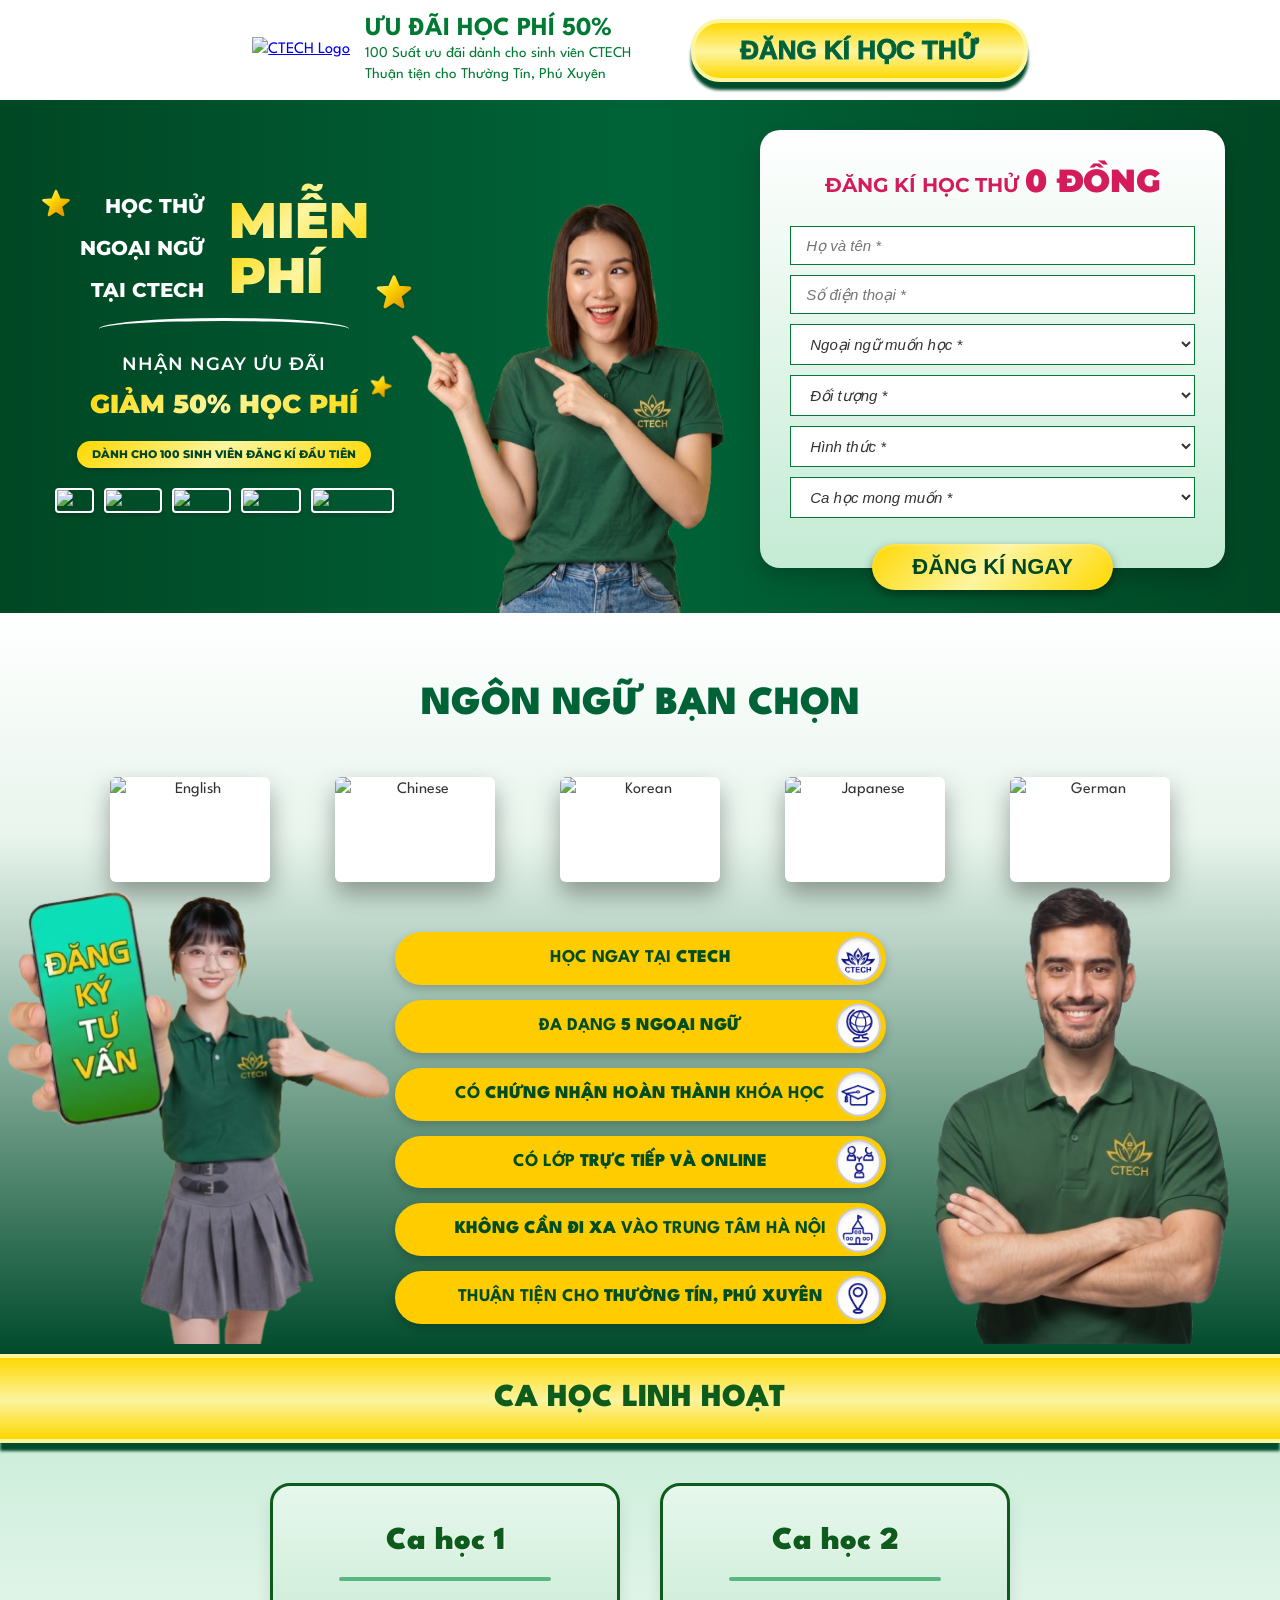
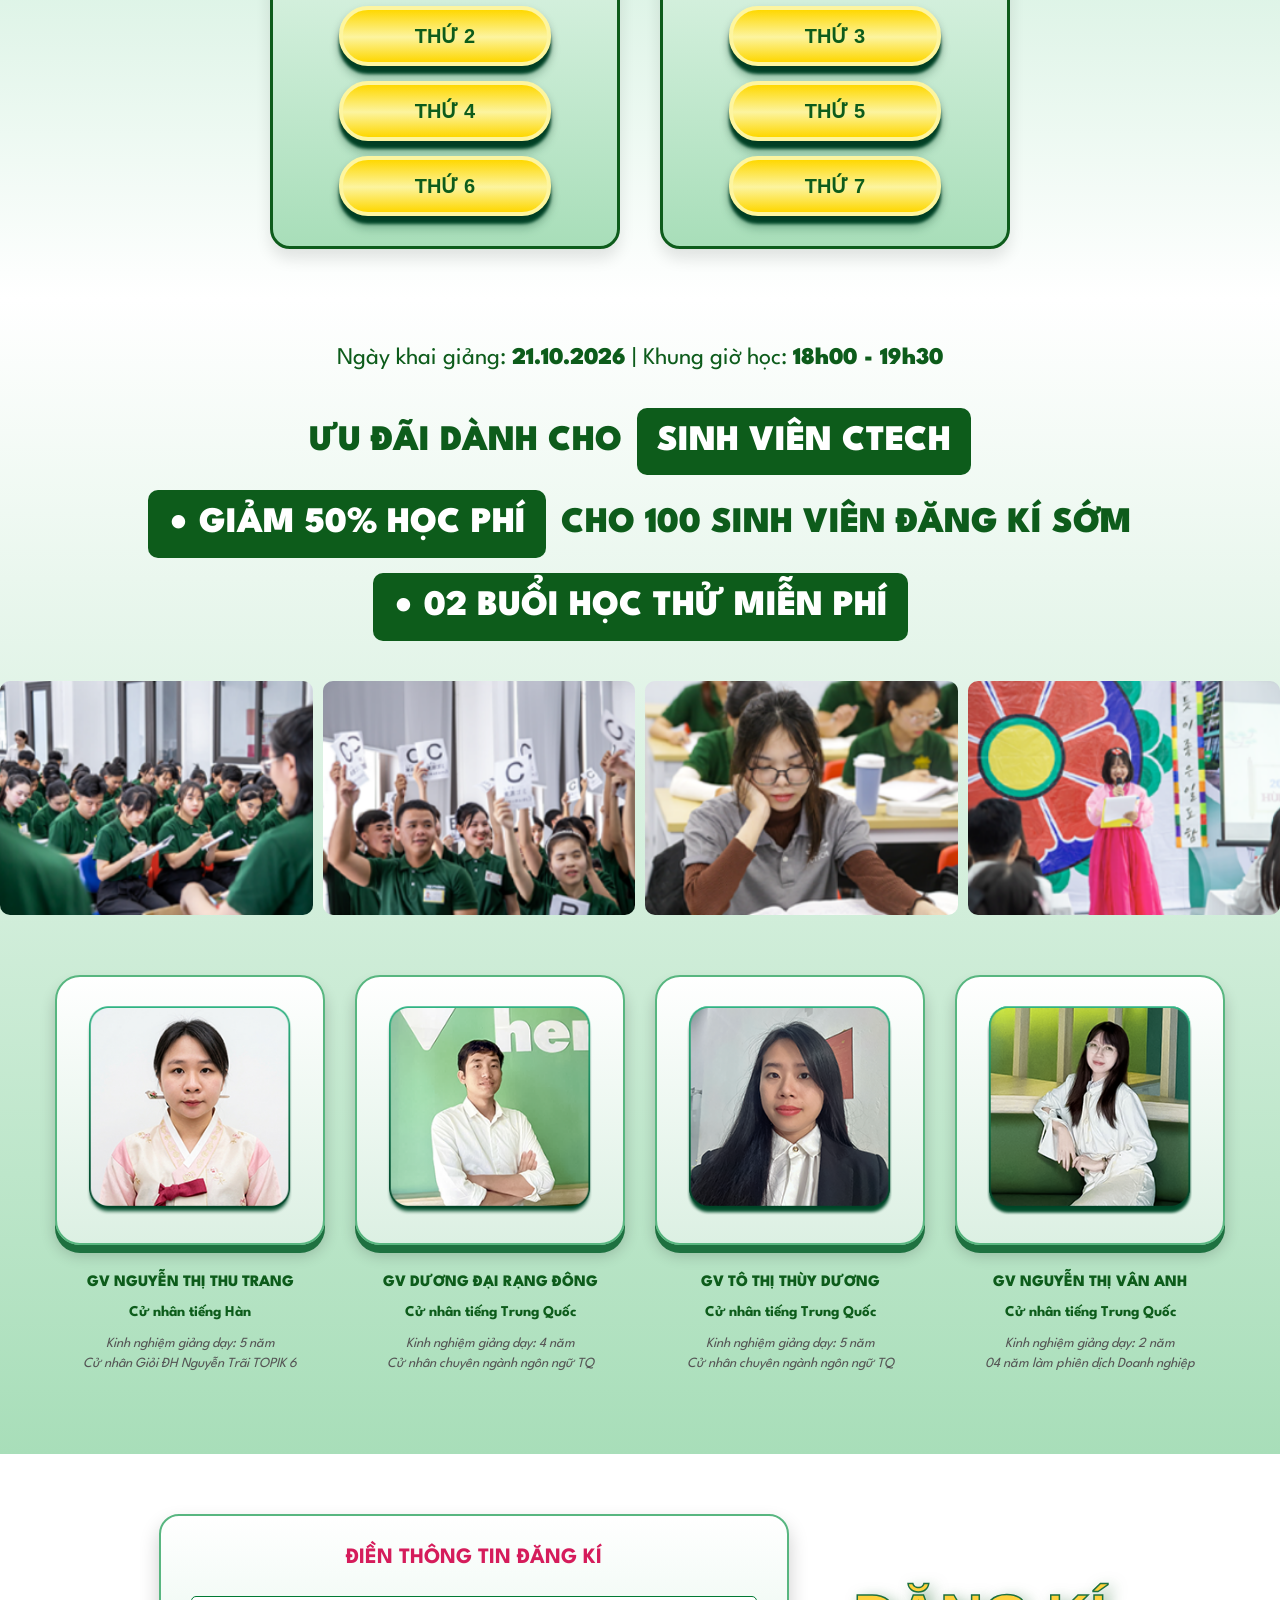
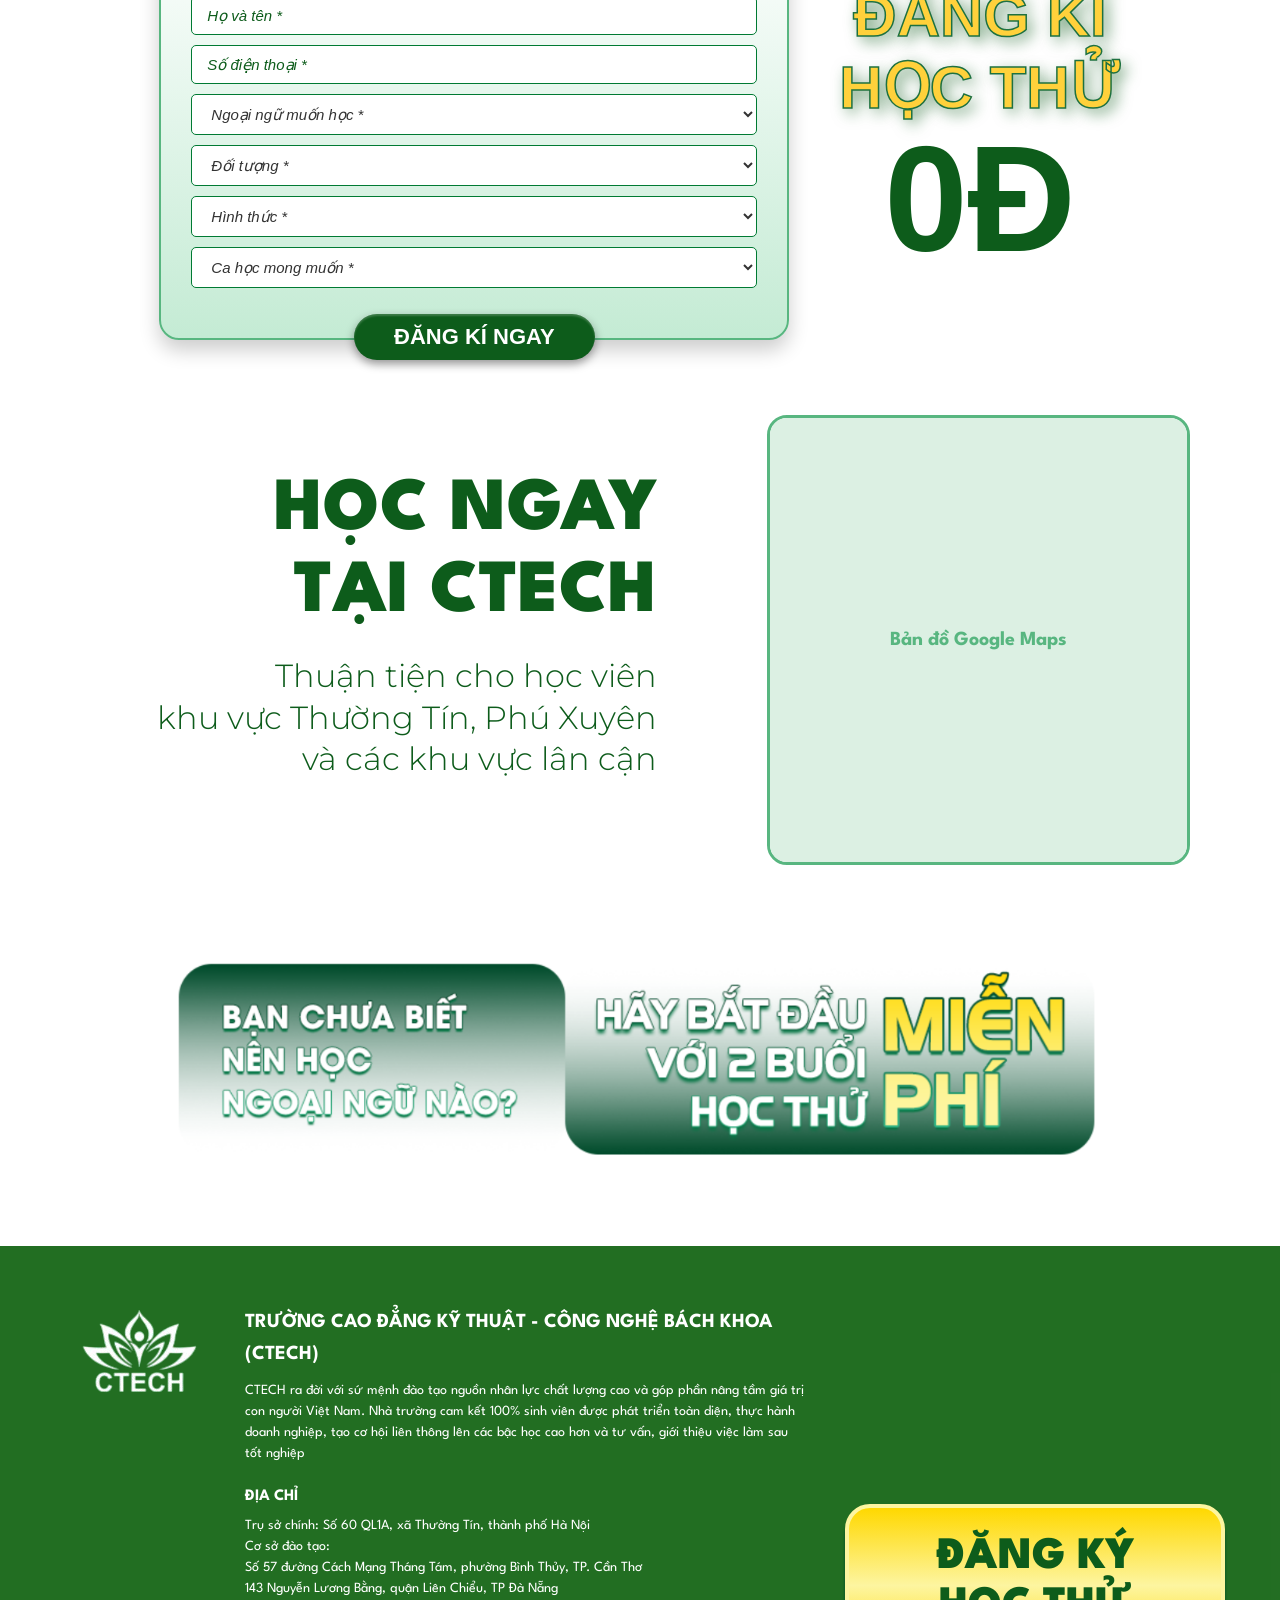
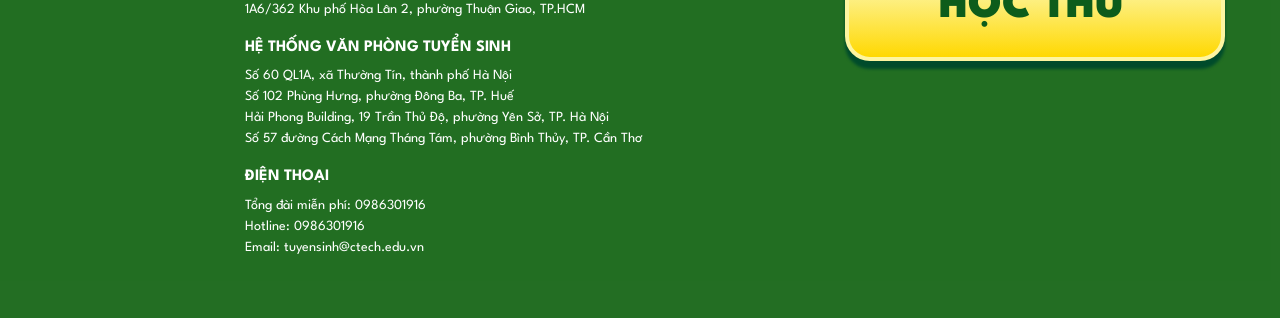
==== commit 9f644d7a: "Sync latest icons 1-6 from main into dev_mobile" ====
--- a/index.html
+++ b/index.html
@@ -161,7 +161,7 @@
                         </li>
                         <li>
                             <span>THUẬN TIỆN CHO <strong>THƯỜNG TÍN, PHÚ XUYÊN</strong></span>
-                            <div class="icon-circle"><img src="IMG/icoon6.png" alt="Icon"></div>
+                            <div class="icon-circle"><img src="IMG/icon6.png" alt="Icon"></div>
                         </li>
                     </ul>
                 </div>
